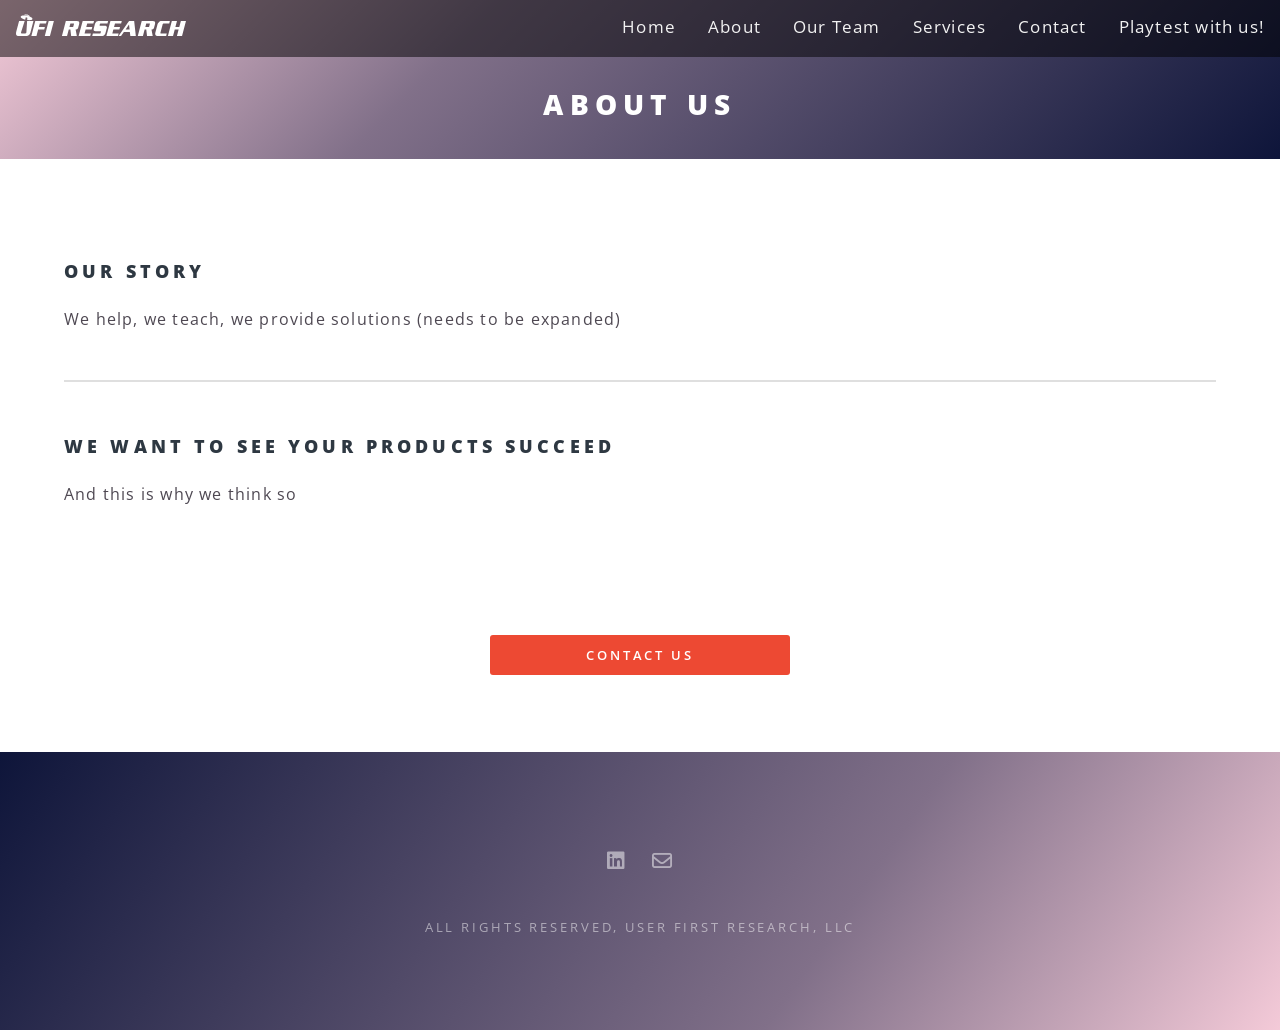
==== about.html @ 0f4d6cac "Add files via upload" ====
<!DOCTYPE HTML>
<html lang="en">
	<head>
		<title>About - UFI Research</title>
		<meta charset="utf-8" />
		<meta name="viewport" content="width=device-width, initial-scale=1" />
		<!--[if lte IE 8]><script src="assets/js/ie/html5shiv.js"></script><![endif]-->
		<link rel="stylesheet" href="assets/css/main.css" />
		<!--[if lte IE 8]><link rel="stylesheet" href="assets/css/ie8.css" /><![endif]-->
		<!--[if lte IE 9]><link rel="stylesheet" href="assets/css/ie9.css" /><![endif]-->
		
		<!-- Default favicon (for browsers that don't support media queries in link tags) -->
		<link rel="icon" href="favicon.ico" type="image/x-icon">
		<!-- Light mode favicon -->
		<link rel="icon" href="images/Logos/FAVICON_BLACK_192.png" type="image/x-icon" media="(prefers-color-scheme: light)">
		<!-- Dark mode favicon -->
		<link rel="icon" href="images/Logos/FAVICON_WHITE_192.png" type="image/x-icon" media="(prefers-color-scheme: dark)">
	</head>
	<body>

		<!-- Page Wrapper -->
			<div id="page-wrapper">

				<!-- Header -->
					
					<div class="topnav" id="myTopnav">
						<a href="https://www.ufi-research.com"><img src="images/Logos/UFI_RESEARCH_WHITE.svg" width="170px" height="auto"></a>
						<div class="navbarright">
						<a href="https://www.ufi-research.com">Home</a>
						<a href="about.html">About</a>
						<a href="ourteam.html">Our Team</a>
						<a href="services.html">Services</a>
						<a href="contact.html">Contact</a>
						<a href="playtest.html">Playtest with us!</a>
						</div>
						<a href="javascript:void(0);" class="icon" onclick="myFunction()">
							<i class="fa-solid fa-bars"></i>
						</a>
					</div>
					
					<div class="topnavalt" id="myTopnavAlt" style="display: none">
						<a href="https://www.ufi-research.com"><img src="images/Logos/UFI_RESEARCH_WHITE.svg" width="170px" height="auto"></a>
						<a href="https://www.ufi-research.com">Home</a>
						<a href="about.html">About</a>
						<a href="ourteam.html">Our Team</a>
						<a href="services.html">Services</a>
						<a href="contact.html">Contact</a>
						<a href="playtest.html">Playtest with us!</a>
						<a href="javascript:void(0);" class="icon" onclick="myFunction()">
							<i class="fa-solid fa-bars"></i>
						</a>
					</div>

				<!-- Main -->
					<article id="secondary">
						<header>
							<h2>About Us</h2>
						</header>
						<section class="wrapper style5">
							<div class="inner">
							<h3>Our Story</h3>
							<p>We help, we teach, we provide solutions (needs to be expanded)</p>
							<hr />
							<h3>We Want to See Your Products Succeed</h3>
							<p>And this is why we think so</p>
							<a href="contact.html" class="button special fit" style="margin-left: auto; margin-right: auto; max-width: 300px; margin-top: 10em">Contact Us</a>
							</div>
						</section>
					</article>

				<!-- Footer -->
					<footer id="footer">
						<ul class="icons">
							<li><a href="https://www.linkedin.com/company/userfirstresearch/" target="_blank" class="icon fa-brands fa-linkedin"><span class="label">Linkedin</span></a></li>
							<li><a href="contact.html" class="icon fa fa-envelope"><span class="label">Email</span></a></li>
						</ul>
						<ul class="copyright">
							<li>All Rights Reserved, User First Research, LLC</li>
						</ul>
					</footer>

			</div>

		<!-- Scripts -->
			<script src="assets/js/jquery.min.js"></script>
			<script src="assets/js/jquery.scrollex.min.js"></script>
			<script src="assets/js/jquery.scrolly.min.js"></script>
			<script src="assets/js/skel.min.js"></script>
			<script src="assets/js/util.js"></script>
			<!--[if lte IE 8]><script src="assets/js/ie/respond.min.js"></script><![endif]-->
			<script src="assets/js/main.js"></script>
			<script src="assets/js/navbar.js"></script>

	</body>
</html>
---- assets/css/main.css ----
/* @import url(font-awesome.min.css); */
@import url(brands.css);
@import url(regular.css);
@import url(solid.css);
@import url(fontawesome.css);
@import url("https://fonts.googleapis.com/css?family=Open+Sans:400,400italic,600,600italic,800,800italic");

/*
	Spectral by HTML5 UP
	html5up.net | @ajlkn
	Free for personal and commercial use under the CCA 3.0 license (html5up.net/license)
*/

/* Reset */

	html, body, div, span, applet, object, iframe, h1, h2, h3, h4, h5, h6, p, blockquote, pre, a, abbr, acronym, address, big, cite, code, del, dfn, em, img, ins, kbd, q, s, samp, small, strike, strong, sub, sup, tt, var, b, u, i, center, dl, dt, dd, ol, ul, li, fieldset, form, label, legend, table, caption, tbody, tfoot, thead, tr, th, td, article, aside, canvas, details, embed, figure, figcaption, footer, header, hgroup, menu, nav, output, ruby, section, summary, time, mark, audio, video {
		margin: 0;
		padding: 0;
		border: 0;
		font-size: 100%;
		font: inherit;
		vertical-align: baseline;
	}

	article, aside, details, figcaption, figure, footer, header, hgroup, menu, nav, section {
		display: block;
	}

	body {
		line-height: 1;
	}

	ol, ul {
		list-style: none;
	}

	blockquote, q {
		quotes: none;
	}

	blockquote:before, blockquote:after, q:before, q:after {
		content: '';
		content: none;
	}

	table {
		border-collapse: collapse;
		border-spacing: 0;
	}

	body {
		-webkit-text-size-adjust: none;
	}

/* Box Model */

	*, *:before, *:after {
		-moz-box-sizing: border-box;
		-webkit-box-sizing: border-box;
		box-sizing: border-box;
	}

/* Grid */

	.row {
		border-bottom: solid 1px transparent;
		-moz-box-sizing: border-box;
		-webkit-box-sizing: border-box;
		box-sizing: border-box;
	}

	.row > * {
		float: left;
		-moz-box-sizing: border-box;
		-webkit-box-sizing: border-box;
		box-sizing: border-box;
	}

	.row:after, .row:before {
		content: '';
		display: block;
		clear: both;
		height: 0;
	}

	.row.uniform > * > :first-child {
		margin-top: 0;
	}

	.row.uniform > * > :last-child {
		margin-bottom: 0;
	}

	.row.\30 \25 > * {
		padding: 0 0 0 0em;
	}

	.row.\30 \25 {
		margin: 0 0 -1px 0em;
	}

	.row.uniform.\30 \25 > * {
		padding: 0em 0 0 0em;
	}

	.row.uniform.\30 \25 {
		margin: 0em 0 -1px 0em;
	}

	.row > * {
		padding: 0 0 0 1.5em;
	}

	.row {
		margin: 0 0 -1px -1.5em;
	}

	.row.uniform > * {
		padding: 1.5em 0 0 1.5em;
	}

	.row.uniform {
		margin: -1.5em 0 -1px -1.5em;
	}

	.row.\32 00\25 > * {
		padding: 0 0 0 3em;
	}

	.row.\32 00\25 {
		margin: 0 0 -1px -3em;
	}

	.row.uniform.\32 00\25 > * {
		padding: 3em 0 0 3em;
	}

	.row.uniform.\32 00\25 {
		margin: -3em 0 -1px -3em;
	}

	.row.\31 50\25 > * {
		padding: 0 0 0 2.25em;
	}

	.row.\31 50\25 {
		margin: 0 0 -1px -2.25em;
	}

	.row.uniform.\31 50\25 > * {
		padding: 2.25em 0 0 2.25em;
	}

	.row.uniform.\31 50\25 {
		margin: -2.25em 0 -1px -2.25em;
	}

	.row.\35 0\25 > * {
		padding: 0 0 0 0.75em;
	}

	.row.\35 0\25 {
		margin: 0 0 -1px -0.75em;
	}

	.row.uniform.\35 0\25 > * {
		padding: 0.75em 0 0 0.75em;
	}

	.row.uniform.\35 0\25 {
		margin: -0.75em 0 -1px -0.75em;
	}

	.row.\32 5\25 > * {
		padding: 0 0 0 0.375em;
	}

	.row.\32 5\25 {
		margin: 0 0 -1px -0.375em;
	}

	.row.uniform.\32 5\25 > * {
		padding: 0.375em 0 0 0.375em;
	}

	.row.uniform.\32 5\25 {
		margin: -0.375em 0 -1px -0.375em;
	}

	.\31 2u, .\31 2u\24 {
		width: 100%;
		clear: none;
		margin-left: 0;
	}

	.\31 1u, .\31 1u\24 {
		width: 91.6666666667%;
		clear: none;
		margin-left: 0;
	}

	.\31 0u, .\31 0u\24 {
		width: 83.3333333333%;
		clear: none;
		margin-left: 0;
	}

	.\39 u, .\39 u\24 {
		width: 75%;
		clear: none;
		margin-left: 0;
	}

	.\38 u, .\38 u\24 {
		width: 66.6666666667%;
		clear: none;
		margin-left: 0;
	}

	.\37 u, .\37 u\24 {
		width: 58.3333333333%;
		clear: none;
		margin-left: 0;
	}

	.\36 u, .\36 u\24 {
		width: 50%;
		clear: none;
		margin-left: 0;
	}

	.\35 u, .\35 u\24 {
		width: 41.6666666667%;
		clear: none;
		margin-left: 0;
	}

	.\34 u, .\34 u\24 {
		width: 33.3333333333%;
		clear: none;
		margin-left: 0;
	}

	.\33 u, .\33 u\24 {
		width: 25%;
		clear: none;
		margin-left: 0;
	}

	.\32 u, .\32 u\24 {
		width: 16.6666666667%;
		clear: none;
		margin-left: 0;
	}

	.\31 u, .\31 u\24 {
		width: 8.3333333333%;
		clear: none;
		margin-left: 0;
	}

	.\31 2u\24 + *,
	.\31 1u\24 + *,
	.\31 0u\24 + *,
	.\39 u\24 + *,
	.\38 u\24 + *,
	.\37 u\24 + *,
	.\36 u\24 + *,
	.\35 u\24 + *,
	.\34 u\24 + *,
	.\33 u\24 + *,
	.\32 u\24 + *,
	.\31 u\24 + * {
		clear: left;
	}

	.\-11u {
		margin-left: 91.66667%;
	}

	.\-10u {
		margin-left: 83.33333%;
	}

	.\-9u {
		margin-left: 75%;
	}

	.\-8u {
		margin-left: 66.66667%;
	}

	.\-7u {
		margin-left: 58.33333%;
	}

	.\-6u {
		margin-left: 50%;
	}

	.\-5u {
		margin-left: 41.66667%;
	}

	.\-4u {
		margin-left: 33.33333%;
	}

	.\-3u {
		margin-left: 25%;
	}

	.\-2u {
		margin-left: 16.66667%;
	}

	.\-1u {
		margin-left: 8.33333%;
	}

	@media screen and (max-width: 1680px) {

		.row > * {
			padding: 0 0 0 1.5em;
		}

		.row {
			margin: 0 0 -1px -1.5em;
		}

		.row.uniform > * {
			padding: 1.5em 0 0 1.5em;
		}

		.row.uniform {
			margin: -1.5em 0 -1px -1.5em;
		}

		.row.\32 00\25 > * {
			padding: 0 0 0 3em;
		}

		.row.\32 00\25 {
			margin: 0 0 -1px -3em;
		}

		.row.uniform.\32 00\25 > * {
			padding: 3em 0 0 3em;
		}

		.row.uniform.\32 00\25 {
			margin: -3em 0 -1px -3em;
		}

		.row.\31 50\25 > * {
			padding: 0 0 0 2.25em;
		}

		.row.\31 50\25 {
			margin: 0 0 -1px -2.25em;
		}

		.row.uniform.\31 50\25 > * {
			padding: 2.25em 0 0 2.25em;
		}

		.row.uniform.\31 50\25 {
			margin: -2.25em 0 -1px -2.25em;
		}

		.row.\35 0\25 > * {
			padding: 0 0 0 0.75em;
		}

		.row.\35 0\25 {
			margin: 0 0 -1px -0.75em;
		}

		.row.uniform.\35 0\25 > * {
			padding: 0.75em 0 0 0.75em;
		}

		.row.uniform.\35 0\25 {
			margin: -0.75em 0 -1px -0.75em;
		}

		.row.\32 5\25 > * {
			padding: 0 0 0 0.375em;
		}

		.row.\32 5\25 {
			margin: 0 0 -1px -0.375em;
		}

		.row.uniform.\32 5\25 > * {
			padding: 0.375em 0 0 0.375em;
		}

		.row.uniform.\32 5\25 {
			margin: -0.375em 0 -1px -0.375em;
		}

		.\31 2u\28xlarge\29, .\31 2u\24\28xlarge\29 {
			width: 100%;
			clear: none;
			margin-left: 0;
		}

		.\31 1u\28xlarge\29, .\31 1u\24\28xlarge\29 {
			width: 91.6666666667%;
			clear: none;
			margin-left: 0;
		}

		.\31 0u\28xlarge\29, .\31 0u\24\28xlarge\29 {
			width: 83.3333333333%;
			clear: none;
			margin-left: 0;
		}

		.\39 u\28xlarge\29, .\39 u\24\28xlarge\29 {
			width: 75%;
			clear: none;
			margin-left: 0;
		}

		.\38 u\28xlarge\29, .\38 u\24\28xlarge\29 {
			width: 66.6666666667%;
			clear: none;
			margin-left: 0;
		}

		.\37 u\28xlarge\29, .\37 u\24\28xlarge\29 {
			width: 58.3333333333%;
			clear: none;
			margin-left: 0;
		}

		.\36 u\28xlarge\29, .\36 u\24\28xlarge\29 {
			width: 50%;
			clear: none;
			margin-left: 0;
		}

		.\35 u\28xlarge\29, .\35 u\24\28xlarge\29 {
			width: 41.6666666667%;
			clear: none;
			margin-left: 0;
		}

		.\34 u\28xlarge\29, .\34 u\24\28xlarge\29 {
			width: 33.3333333333%;
			clear: none;
			margin-left: 0;
		}

		.\33 u\28xlarge\29, .\33 u\24\28xlarge\29 {
			width: 25%;
			clear: none;
			margin-left: 0;
		}

		.\32 u\28xlarge\29, .\32 u\24\28xlarge\29 {
			width: 16.6666666667%;
			clear: none;
			margin-left: 0;
		}

		.\31 u\28xlarge\29, .\31 u\24\28xlarge\29 {
			width: 8.3333333333%;
			clear: none;
			margin-left: 0;
		}

		.\31 2u\24\28xlarge\29 + *,
		.\31 1u\24\28xlarge\29 + *,
		.\31 0u\24\28xlarge\29 + *,
		.\39 u\24\28xlarge\29 + *,
		.\38 u\24\28xlarge\29 + *,
		.\37 u\24\28xlarge\29 + *,
		.\36 u\24\28xlarge\29 + *,
		.\35 u\24\28xlarge\29 + *,
		.\34 u\24\28xlarge\29 + *,
		.\33 u\24\28xlarge\29 + *,
		.\32 u\24\28xlarge\29 + *,
		.\31 u\24\28xlarge\29 + * {
			clear: left;
		}

		.\-11u\28xlarge\29 {
			margin-left: 91.66667%;
		}

		.\-10u\28xlarge\29 {
			margin-left: 83.33333%;
		}

		.\-9u\28xlarge\29 {
			margin-left: 75%;
		}

		.\-8u\28xlarge\29 {
			margin-left: 66.66667%;
		}

		.\-7u\28xlarge\29 {
			margin-left: 58.33333%;
		}

		.\-6u\28xlarge\29 {
			margin-left: 50%;
		}

		.\-5u\28xlarge\29 {
			margin-left: 41.66667%;
		}

		.\-4u\28xlarge\29 {
			margin-left: 33.33333%;
		}

		.\-3u\28xlarge\29 {
			margin-left: 25%;
		}

		.\-2u\28xlarge\29 {
			margin-left: 16.66667%;
		}

		.\-1u\28xlarge\29 {
			margin-left: 8.33333%;
		}

	}

	@media screen and (max-width: 1280px) {

		.row > * {
			padding: 0 0 0 1.5em;
		}

		.row {
			margin: 0 0 -1px -1.5em;
		}

		.row.uniform > * {
			padding: 1.5em 0 0 1.5em;
		}

		.row.uniform {
			margin: -1.5em 0 -1px -1.5em;
		}

		.row.\32 00\25 > * {
			padding: 0 0 0 3em;
		}

		.row.\32 00\25 {
			margin: 0 0 -1px -3em;
		}

		.row.uniform.\32 00\25 > * {
			padding: 3em 0 0 3em;
		}

		.row.uniform.\32 00\25 {
			margin: -3em 0 -1px -3em;
		}

		.row.\31 50\25 > * {
			padding: 0 0 0 2.25em;
		}

		.row.\31 50\25 {
			margin: 0 0 -1px -2.25em;
		}

		.row.uniform.\31 50\25 > * {
			padding: 2.25em 0 0 2.25em;
		}

		.row.uniform.\31 50\25 {
			margin: -2.25em 0 -1px -2.25em;
		}

		.row.\35 0\25 > * {
			padding: 0 0 0 0.75em;
		}

		.row.\35 0\25 {
			margin: 0 0 -1px -0.75em;
		}

		.row.uniform.\35 0\25 > * {
			padding: 0.75em 0 0 0.75em;
		}

		.row.uniform.\35 0\25 {
			margin: -0.75em 0 -1px -0.75em;
		}

		.row.\32 5\25 > * {
			padding: 0 0 0 0.375em;
		}

		.row.\32 5\25 {
			margin: 0 0 -1px -0.375em;
		}

		.row.uniform.\32 5\25 > * {
			padding: 0.375em 0 0 0.375em;
		}

		.row.uniform.\32 5\25 {
			margin: -0.375em 0 -1px -0.375em;
		}

		.\31 2u\28large\29, .\31 2u\24\28large\29 {
			width: 100%;
			clear: none;
			margin-left: 0;
		}

		.\31 1u\28large\29, .\31 1u\24\28large\29 {
			width: 91.6666666667%;
			clear: none;
			margin-left: 0;
		}

		.\31 0u\28large\29, .\31 0u\24\28large\29 {
			width: 83.3333333333%;
			clear: none;
			margin-left: 0;
		}

		.\39 u\28large\29, .\39 u\24\28large\29 {
			width: 75%;
			clear: none;
			margin-left: 0;
		}

		.\38 u\28large\29, .\38 u\24\28large\29 {
			width: 66.6666666667%;
			clear: none;
			margin-left: 0;
		}

		.\37 u\28large\29, .\37 u\24\28large\29 {
			width: 58.3333333333%;
			clear: none;
			margin-left: 0;
		}

		.\36 u\28large\29, .\36 u\24\28large\29 {
			width: 50%;
			clear: none;
			margin-left: 0;
		}

		.\35 u\28large\29, .\35 u\24\28large\29 {
			width: 41.6666666667%;
			clear: none;
			margin-left: 0;
		}

		.\34 u\28large\29, .\34 u\24\28large\29 {
			width: 33.3333333333%;
			clear: none;
			margin-left: 0;
		}

		.\33 u\28large\29, .\33 u\24\28large\29 {
			width: 25%;
			clear: none;
			margin-left: 0;
		}

		.\32 u\28large\29, .\32 u\24\28large\29 {
			width: 16.6666666667%;
			clear: none;
			margin-left: 0;
		}

		.\31 u\28large\29, .\31 u\24\28large\29 {
			width: 8.3333333333%;
			clear: none;
			margin-left: 0;
		}

		.\31 2u\24\28large\29 + *,
		.\31 1u\24\28large\29 + *,
		.\31 0u\24\28large\29 + *,
		.\39 u\24\28large\29 + *,
		.\38 u\24\28large\29 + *,
		.\37 u\24\28large\29 + *,
		.\36 u\24\28large\29 + *,
		.\35 u\24\28large\29 + *,
		.\34 u\24\28large\29 + *,
		.\33 u\24\28large\29 + *,
		.\32 u\24\28large\29 + *,
		.\31 u\24\28large\29 + * {
			clear: left;
		}

		.\-11u\28large\29 {
			margin-left: 91.66667%;
		}

		.\-10u\28large\29 {
			margin-left: 83.33333%;
		}

		.\-9u\28large\29 {
			margin-left: 75%;
		}

		.\-8u\28large\29 {
			margin-left: 66.66667%;
		}

		.\-7u\28large\29 {
			margin-left: 58.33333%;
		}

		.\-6u\28large\29 {
			margin-left: 50%;
		}

		.\-5u\28large\29 {
			margin-left: 41.66667%;
		}

		.\-4u\28large\29 {
			margin-left: 33.33333%;
		}

		.\-3u\28large\29 {
			margin-left: 25%;
		}

		.\-2u\28large\29 {
			margin-left: 16.66667%;
		}

		.\-1u\28large\29 {
			margin-left: 8.33333%;
		}

	}

	@media screen and (max-width: 980px) {

		.row > * {
			padding: 0 0 0 1.5em;
		}

		.row {
			margin: 0 0 -1px -1.5em;
		}

		.row.uniform > * {
			padding: 1.5em 0 0 1.5em;
		}

		.row.uniform {
			margin: -1.5em 0 -1px -1.5em;
		}

		.row.\32 00\25 > * {
			padding: 0 0 0 3em;
		}

		.row.\32 00\25 {
			margin: 0 0 -1px -3em;
		}

		.row.uniform.\32 00\25 > * {
			padding: 3em 0 0 3em;
		}

		.row.uniform.\32 00\25 {
			margin: -3em 0 -1px -3em;
		}

		.row.\31 50\25 > * {
			padding: 0 0 0 2.25em;
		}

		.row.\31 50\25 {
			margin: 0 0 -1px -2.25em;
		}

		.row.uniform.\31 50\25 > * {
			padding: 2.25em 0 0 2.25em;
		}

		.row.uniform.\31 50\25 {
			margin: -2.25em 0 -1px -2.25em;
		}

		.row.\35 0\25 > * {
			padding: 0 0 0 0.75em;
		}

		.row.\35 0\25 {
			margin: 0 0 -1px -0.75em;
		}

		.row.uniform.\35 0\25 > * {
			padding: 0.75em 0 0 0.75em;
		}

		.row.uniform.\35 0\25 {
			margin: -0.75em 0 -1px -0.75em;
		}

		.row.\32 5\25 > * {
			padding: 0 0 0 0.375em;
		}

		.row.\32 5\25 {
			margin: 0 0 -1px -0.375em;
		}

		.row.uniform.\32 5\25 > * {
			padding: 0.375em 0 0 0.375em;
		}

		.row.uniform.\32 5\25 {
			margin: -0.375em 0 -1px -0.375em;
		}

		.\31 2u\28medium\29, .\31 2u\24\28medium\29 {
			width: 100%;
			clear: none;
			margin-left: 0;
		}

		.\31 1u\28medium\29, .\31 1u\24\28medium\29 {
			width: 91.6666666667%;
			clear: none;
			margin-left: 0;
		}

		.\31 0u\28medium\29, .\31 0u\24\28medium\29 {
			width: 83.3333333333%;
			clear: none;
			margin-left: 0;
		}

		.\39 u\28medium\29, .\39 u\24\28medium\29 {
			width: 75%;
			clear: none;
			margin-left: 0;
		}

		.\38 u\28medium\29, .\38 u\24\28medium\29 {
			width: 66.6666666667%;
			clear: none;
			margin-left: 0;
		}

		.\37 u\28medium\29, .\37 u\24\28medium\29 {
			width: 58.3333333333%;
			clear: none;
			margin-left: 0;
		}

		.\36 u\28medium\29, .\36 u\24\28medium\29 {
			width: 50%;
			clear: none;
			margin-left: 0;
		}

		.\35 u\28medium\29, .\35 u\24\28medium\29 {
			width: 41.6666666667%;
			clear: none;
			margin-left: 0;
		}

		.\34 u\28medium\29, .\34 u\24\28medium\29 {
			width: 33.3333333333%;
			clear: none;
			margin-left: 0;
		}

		.\33 u\28medium\29, .\33 u\24\28medium\29 {
			width: 25%;
			clear: none;
			margin-left: 0;
		}

		.\32 u\28medium\29, .\32 u\24\28medium\29 {
			width: 16.6666666667%;
			clear: none;
			margin-left: 0;
		}

		.\31 u\28medium\29, .\31 u\24\28medium\29 {
			width: 8.3333333333%;
			clear: none;
			margin-left: 0;
		}

		.\31 2u\24\28medium\29 + *,
		.\31 1u\24\28medium\29 + *,
		.\31 0u\24\28medium\29 + *,
		.\39 u\24\28medium\29 + *,
		.\38 u\24\28medium\29 + *,
		.\37 u\24\28medium\29 + *,
		.\36 u\24\28medium\29 + *,
		.\35 u\24\28medium\29 + *,
		.\34 u\24\28medium\29 + *,
		.\33 u\24\28medium\29 + *,
		.\32 u\24\28medium\29 + *,
		.\31 u\24\28medium\29 + * {
			clear: left;
		}

		.\-11u\28medium\29 {
			margin-left: 91.66667%;
		}

		.\-10u\28medium\29 {
			margin-left: 83.33333%;
		}

		.\-9u\28medium\29 {
			margin-left: 75%;
		}

		.\-8u\28medium\29 {
			margin-left: 66.66667%;
		}

		.\-7u\28medium\29 {
			margin-left: 58.33333%;
		}

		.\-6u\28medium\29 {
			margin-left: 50%;
		}

		.\-5u\28medium\29 {
			margin-left: 41.66667%;
		}

		.\-4u\28medium\29 {
			margin-left: 33.33333%;
		}

		.\-3u\28medium\29 {
			margin-left: 25%;
		}

		.\-2u\28medium\29 {
			margin-left: 16.66667%;
		}

		.\-1u\28medium\29 {
			margin-left: 8.33333%;
		}

	}

	@media screen and (max-width: 736px) {

		.row > * {
			padding: 0 0 0 1.5em;
		}

		.row {
			margin: 0 0 -1px -1.5em;
		}

		.row.uniform > * {
			padding: 1.5em 0 0 1.5em;
		}

		.row.uniform {
			margin: -1.5em 0 -1px -1.5em;
		}

		.row.\32 00\25 > * {
			padding: 0 0 0 3em;
		}

		.row.\32 00\25 {
			margin: 0 0 -1px -3em;
		}

		.row.uniform.\32 00\25 > * {
			padding: 3em 0 0 3em;
		}

		.row.uniform.\32 00\25 {
			margin: -3em 0 -1px -3em;
		}

		.row.\31 50\25 > * {
			padding: 0 0 0 2.25em;
		}

		.row.\31 50\25 {
			margin: 0 0 -1px -2.25em;
		}

		.row.uniform.\31 50\25 > * {
			padding: 2.25em 0 0 2.25em;
		}

		.row.uniform.\31 50\25 {
			margin: -2.25em 0 -1px -2.25em;
		}

		.row.\35 0\25 > * {
			padding: 0 0 0 0.75em;
		}

		.row.\35 0\25 {
			margin: 0 0 -1px -0.75em;
		}

		.row.uniform.\35 0\25 > * {
			padding: 0.75em 0 0 0.75em;
		}

		.row.uniform.\35 0\25 {
			margin: -0.75em 0 -1px -0.75em;
		}

		.row.\32 5\25 > * {
			padding: 0 0 0 0.375em;
		}

		.row.\32 5\25 {
			margin: 0 0 -1px -0.375em;
		}

		.row.uniform.\32 5\25 > * {
			padding: 0.375em 0 0 0.375em;
		}

		.row.uniform.\32 5\25 {
			margin: -0.375em 0 -1px -0.375em;
		}

		.\31 2u\28small\29, .\31 2u\24\28small\29 {
			width: 100%;
			clear: none;
			margin-left: 0;
		}

		.\31 1u\28small\29, .\31 1u\24\28small\29 {
			width: 91.6666666667%;
			clear: none;
			margin-left: 0;
		}

		.\31 0u\28small\29, .\31 0u\24\28small\29 {
			width: 83.3333333333%;
			clear: none;
			margin-left: 0;
		}

		.\39 u\28small\29, .\39 u\24\28small\29 {
			width: 75%;
			clear: none;
			margin-left: 0;
		}

		.\38 u\28small\29, .\38 u\24\28small\29 {
			width: 66.6666666667%;
			clear: none;
			margin-left: 0;
		}

		.\37 u\28small\29, .\37 u\24\28small\29 {
			width: 58.3333333333%;
			clear: none;
			margin-left: 0;
		}

		.\36 u\28small\29, .\36 u\24\28small\29 {
			width: 50%;
			clear: none;
			margin-left: 0;
		}

		.\35 u\28small\29, .\35 u\24\28small\29 {
			width: 41.6666666667%;
			clear: none;
			margin-left: 0;
		}

		.\34 u\28small\29, .\34 u\24\28small\29 {
			width: 33.3333333333%;
			clear: none;
			margin-left: 0;
		}

		.\33 u\28small\29, .\33 u\24\28small\29 {
			width: 25%;
			clear: none;
			margin-left: 0;
		}

		.\32 u\28small\29, .\32 u\24\28small\29 {
			width: 16.6666666667%;
			clear: none;
			margin-left: 0;
		}

		.\31 u\28small\29, .\31 u\24\28small\29 {
			width: 8.3333333333%;
			clear: none;
			margin-left: 0;
		}

		.\31 2u\24\28small\29 + *,
		.\31 1u\24\28small\29 + *,
		.\31 0u\24\28small\29 + *,
		.\39 u\24\28small\29 + *,
		.\38 u\24\28small\29 + *,
		.\37 u\24\28small\29 + *,
		.\36 u\24\28small\29 + *,
		.\35 u\24\28small\29 + *,
		.\34 u\24\28small\29 + *,
		.\33 u\24\28small\29 + *,
		.\32 u\24\28small\29 + *,
		.\31 u\24\28small\29 + * {
			clear: left;
		}

		.\-11u\28small\29 {
			margin-left: 91.66667%;
		}

		.\-10u\28small\29 {
			margin-left: 83.33333%;
		}

		.\-9u\28small\29 {
			margin-left: 75%;
		}

		.\-8u\28small\29 {
			margin-left: 66.66667%;
		}

		.\-7u\28small\29 {
			margin-left: 58.33333%;
		}

		.\-6u\28small\29 {
			margin-left: 50%;
		}

		.\-5u\28small\29 {
			margin-left: 41.66667%;
		}

		.\-4u\28small\29 {
			margin-left: 33.33333%;
		}

		.\-3u\28small\29 {
			margin-left: 25%;
		}

		.\-2u\28small\29 {
			margin-left: 16.66667%;
		}

		.\-1u\28small\29 {
			margin-left: 8.33333%;
		}

	}

	@media screen and (max-width: 480px) {

		.row > * {
			padding: 0 0 0 1.5em;
		}

		.row {
			margin: 0 0 -1px -1.5em;
		}

		.row.uniform > * {
			padding: 1.5em 0 0 1.5em;
		}

		.row.uniform {
			margin: -1.5em 0 -1px -1.5em;
		}

		.row.\32 00\25 > * {
			padding: 0 0 0 3em;
		}

		.row.\32 00\25 {
			margin: 0 0 -1px -3em;
		}

		.row.uniform.\32 00\25 > * {
			padding: 3em 0 0 3em;
		}

		.row.uniform.\32 00\25 {
			margin: -3em 0 -1px -3em;
		}

		.row.\31 50\25 > * {
			padding: 0 0 0 2.25em;
		}

		.row.\31 50\25 {
			margin: 0 0 -1px -2.25em;
		}

		.row.uniform.\31 50\25 > * {
			padding: 2.25em 0 0 2.25em;
		}

		.row.uniform.\31 50\25 {
			margin: -2.25em 0 -1px -2.25em;
		}

		.row.\35 0\25 > * {
			padding: 0 0 0 0.75em;
		}

		.row.\35 0\25 {
			margin: 0 0 -1px -0.75em;
		}

		.row.uniform.\35 0\25 > * {
			padding: 0.75em 0 0 0.75em;
		}

		.row.uniform.\35 0\25 {
			margin: -0.75em 0 -1px -0.75em;
		}

		.row.\32 5\25 > * {
			padding: 0 0 0 0.375em;
		}

		.row.\32 5\25 {
			margin: 0 0 -1px -0.375em;
		}

		.row.uniform.\32 5\25 > * {
			padding: 0.375em 0 0 0.375em;
		}

		.row.uniform.\32 5\25 {
			margin: -0.375em 0 -1px -0.375em;
		}

		.\31 2u\28xsmall\29, .\31 2u\24\28xsmall\29 {
			width: 100%;
			clear: none;
			margin-left: 0;
		}

		.\31 1u\28xsmall\29, .\31 1u\24\28xsmall\29 {
			width: 91.6666666667%;
			clear: none;
			margin-left: 0;
		}

		.\31 0u\28xsmall\29, .\31 0u\24\28xsmall\29 {
			width: 83.3333333333%;
			clear: none;
			margin-left: 0;
		}

		.\39 u\28xsmall\29, .\39 u\24\28xsmall\29 {
			width: 75%;
			clear: none;
			margin-left: 0;
		}

		.\38 u\28xsmall\29, .\38 u\24\28xsmall\29 {
			width: 66.6666666667%;
			clear: none;
			margin-left: 0;
		}

		.\37 u\28xsmall\29, .\37 u\24\28xsmall\29 {
			width: 58.3333333333%;
			clear: none;
			margin-left: 0;
		}

		.\36 u\28xsmall\29, .\36 u\24\28xsmall\29 {
			width: 50%;
			clear: none;
			margin-left: 0;
		}

		.\35 u\28xsmall\29, .\35 u\24\28xsmall\29 {
			width: 41.6666666667%;
			clear: none;
			margin-left: 0;
		}

		.\34 u\28xsmall\29, .\34 u\24\28xsmall\29 {
			width: 33.3333333333%;
			clear: none;
			margin-left: 0;
		}

		.\33 u\28xsmall\29, .\33 u\24\28xsmall\29 {
			width: 25%;
			clear: none;
			margin-left: 0;
		}

		.\32 u\28xsmall\29, .\32 u\24\28xsmall\29 {
			width: 16.6666666667%;
			clear: none;
			margin-left: 0;
		}

		.\31 u\28xsmall\29, .\31 u\24\28xsmall\29 {
			width: 8.3333333333%;
			clear: none;
			margin-left: 0;
		}

		.\31 2u\24\28xsmall\29 + *,
		.\31 1u\24\28xsmall\29 + *,
		.\31 0u\24\28xsmall\29 + *,
		.\39 u\24\28xsmall\29 + *,
		.\38 u\24\28xsmall\29 + *,
		.\37 u\24\28xsmall\29 + *,
		.\36 u\24\28xsmall\29 + *,
		.\35 u\24\28xsmall\29 + *,
		.\34 u\24\28xsmall\29 + *,
		.\33 u\24\28xsmall\29 + *,
		.\32 u\24\28xsmall\29 + *,
		.\31 u\24\28xsmall\29 + * {
			clear: left;
		}

		.\-11u\28xsmall\29 {
			margin-left: 91.66667%;
		}

		.\-10u\28xsmall\29 {
			margin-left: 83.33333%;
		}

		.\-9u\28xsmall\29 {
			margin-left: 75%;
		}

		.\-8u\28xsmall\29 {
			margin-left: 66.66667%;
		}

		.\-7u\28xsmall\29 {
			margin-left: 58.33333%;
		}

		.\-6u\28xsmall\29 {
			margin-left: 50%;
		}

		.\-5u\28xsmall\29 {
			margin-left: 41.66667%;
		}

		.\-4u\28xsmall\29 {
			margin-left: 33.33333%;
		}

		.\-3u\28xsmall\29 {
			margin-left: 25%;
		}

		.\-2u\28xsmall\29 {
			margin-left: 16.66667%;
		}

		.\-1u\28xsmall\29 {
			margin-left: 8.33333%;
		}

	}

/* Basic */

	@-ms-viewport {
		width: device-width;
	}

	body {
		background: #2e3842;
	}

		body.is-loading *, body.is-loading *:before, body.is-loading *:after {
			-moz-animation: none !important;
			-webkit-animation: none !important;
			-ms-animation: none !important;
			animation: none !important;
			-moz-transition: none !important;
			-webkit-transition: none !important;
			-ms-transition: none !important;
			transition: none !important;
		}

	body, input, select, textarea {
		color: #fff;
		font-family: "Open Sans", Helvetica, sans-serif;
		font-size: 15pt;
		font-weight: 400;
		letter-spacing: 0.075em;
		line-height: 1.65em;
	}

		@media screen and (max-width: 1680px) {

			body, input, select, textarea {
				font-size: 13pt;
			}

		}

		@media screen and (max-width: 1280px) {

			body, input, select, textarea {
				font-size: 12pt;
			}

		}

		@media screen and (max-width: 736px) {

			body, input, select, textarea {
				font-size: 11pt;
				letter-spacing: 0.0375em;
			}

		}

	a {
		-moz-transition: color 0.2s ease, border-bottom-color 0.2s ease;
		-webkit-transition: color 0.2s ease, border-bottom-color 0.2s ease;
		-ms-transition: color 0.2s ease, border-bottom-color 0.2s ease;
		transition: color 0.2s ease, border-bottom-color 0.2s ease;
		border-bottom: dotted 1px;
		color: inherit;
		text-decoration: none;
	}

		a:hover {
			border-bottom-color: transparent;
		}

	strong, b {
		color: #fff;
		font-weight: 600;
	}

	em, i {
		font-style: italic;
	}

	p {
		margin: 0 0 2em 0;
	}

	h1, h2, h3, h4, h5, h6 {
		color: #fff;
		font-weight: 800;
		letter-spacing: 0.225em;
		line-height: 1em;
		margin: 0 0 1em 0;
		text-transform: uppercase;
	}

		h1 a, h2 a, h3 a, h4 a, h5 a, h6 a {
			color: inherit;
			text-decoration: none;
		}

	h2 {
		font-size: 1.35em;
		line-height: 1.75em;
	}

		@media screen and (max-width: 736px) {

			h2 {
				font-size: 1.1em;
				line-height: 1.65em;
			}

		}

	h3 {
		font-size: 1.15em;
		line-height: 1.75em;
	}

		@media screen and (max-width: 736px) {

			h3 {
				font-size: 1em;
				line-height: 1.65em;
			}

		}

	h4 {
		font-size: 1em;
		line-height: 1.5em;
	}

	h5 {
		font-size: 0.8em;
		line-height: 1.5em;
	}

	h6 {
		font-size: 0.7em;
		line-height: 1.5em;
	}

	sub {
		font-size: 0.8em;
		position: relative;
		top: 0.5em;
	}

	sup {
		font-size: 0.8em;
		position: relative;
		top: -0.5em;
	}

	hr {
		border: 0;
		border-bottom: solid 2px #fff;
		margin: 3em 0;
	}

		hr.major {
			margin: 4.5em 0;
		}

	blockquote {
		border-left: solid 4px #fff;
		font-style: italic;
		margin: 0 0 2em 0;
		padding: 0.5em 0 0.5em 2em;
	}

	code {
		background: rgba(144, 144, 144, 0.25);
		border-radius: 3px;
		font-family: "Courier New", monospace;
		font-size: 0.9em;
		letter-spacing: 0;
		margin: 0 0.25em;
		padding: 0.25em 0.65em;
	}

	pre {
		-webkit-overflow-scrolling: touch;
		font-family: "Courier New", monospace;
		font-size: 0.9em;
		margin: 0 0 2em 0;
	}

		pre code {
			display: block;
			line-height: 1.75em;
			padding: 1em 1.5em;
			overflow-x: auto;
		}

	.align-left {
		text-align: left;
	}

	.align-center {
		text-align: center;
	}

	.align-right {
		text-align: right;
	}

/* Section/Article */

	section.special, article.special {
		text-align: center;
	}

	header p {
		color: rgba(255, 255, 255, 0.5);
		position: relative;
		top: -0.25em;
	}

	header h3 + p {
		font-size: 1.1em;
	}

	header h4 + p,
	header h5 + p,
	header h6 + p {
		font-size: 0.9em;
	}

	header.major {
		margin: 0 0 3.5em 0;
	}

		header.major h2, header.major h3, header.major h4, header.major h5, header.major h6 {
			border-bottom: solid 2px #fff;
			display: inline-block;
			padding-bottom: 1em;
			position: relative;
		}

			header.major h2:after, header.major h3:after, header.major h4:after, header.major h5:after, header.major h6:after {
				content: '';
				display: block;
				height: 1px;
			}

		header.major p {
			color: #fff;
			top: 0;
		}

		@media screen and (max-width: 736px) {

			header.major {
				margin: 0 0 2em 0;
			}

		}

	@media screen and (max-width: 980px) {

		header br {
			display: none;
		}

	}

/* Form */

	form {
		margin: 0 0 2em 0;
	}

	label {
		color: #fff;
		display: block;
		font-size: 0.9em;
		font-weight: 600;
		margin: 0 0 1em 0;
	}

	input[type="text"],
	input[type="password"],
	input[type="email"],
	select,
	textarea {
		-moz-appearance: none;
		-webkit-appearance: none;
		-ms-appearance: none;
		appearance: none;
		background: rgba(144, 144, 144, 0.25);
		border-radius: 3px;
		border: none;
		color: inherit;
		display: block;
		outline: 0;
		padding: 0 1em;
		text-decoration: none;
		width: 100%;
	}

		input[type="text"]:invalid,
		input[type="password"]:invalid,
		input[type="email"]:invalid,
		select:invalid,
		textarea:invalid {
			box-shadow: none;
		}

		input[type="text"]:focus,
		input[type="password"]:focus,
		input[type="email"]:focus,
		select:focus,
		textarea:focus {
			box-shadow: 0 0 0 2px #21b2a6;
		}

	.select-wrapper {
		text-decoration: none;
		display: block;
		position: relative;
	}

		.select-wrapper:before {
			-moz-osx-font-smoothing: grayscale;
			-webkit-font-smoothing: antialiased;
			font-family: FontAwesome;
			font-style: normal;
			font-weight: normal;
			text-transform: none !important;
		}

		.select-wrapper:before {
			-moz-pointer-events: none;
			-webkit-pointer-events: none;
			-ms-pointer-events: none;
			pointer-events: none;
			color: #fff;
			content: '\f078';
			display: block;
			height: 2.75em;
			line-height: 2.75em;
			position: absolute;
			right: 0;
			text-align: center;
			top: 0;
			width: 2.75em;
		}

		.select-wrapper select::-ms-expand {
			display: none;
		}

	input[type="text"],
	input[type="password"],
	input[type="email"],
	select {
		height: 2.75em;
	}

	textarea {
		padding: 0.75em 1em;
	}

	input[type="checkbox"],
	input[type="radio"] {
		-moz-appearance: none;
		-webkit-appearance: none;
		-ms-appearance: none;
		appearance: none;
		display: block;
		float: left;
		margin-right: -2em;
		opacity: 0;
		width: 1em;
		z-index: -1;
	}

		input[type="checkbox"] + label,
		input[type="radio"] + label {
			text-decoration: none;
			color: #fff;
			cursor: pointer;
			display: inline-block;
			font-size: 1em;
			font-weight: 400;
			padding-left: 2.4em;
			padding-right: 0.75em;
			position: relative;
		}

			input[type="checkbox"] + label:before,
			input[type="radio"] + label:before {
				-moz-osx-font-smoothing: grayscale;
				-webkit-font-smoothing: antialiased;
				font-family: FontAwesome;
				font-style: normal;
				font-weight: normal;
				text-transform: none !important;
			}

			input[type="checkbox"] + label:before,
			input[type="radio"] + label:before {
				background: rgba(144, 144, 144, 0.25);
				border-radius: 3px;
				content: '';
				display: inline-block;
				height: 1.65em;
				left: 0;
				line-height: 1.58125em;
				position: absolute;
				text-align: center;
				top: 0;
				width: 1.65em;
			}

		input[type="checkbox"]:checked + label:before,
		input[type="radio"]:checked + label:before {
			background: #2e3842;
			color: #fff;
			content: '\f00c';
		}

		input[type="checkbox"]:focus + label:before,
		input[type="radio"]:focus + label:before {
			box-shadow: 0 0 0 2px #21b2a6;
		}

	input[type="checkbox"] + label:before {
		border-radius: 3px;
	}

	input[type="radio"] + label:before {
		border-radius: 100%;
	}

	::-webkit-input-placeholder {
		color: rgba(255, 255, 255, 0.5) !important;
		opacity: 1.0;
	}

	:-moz-placeholder {
		color: rgba(255, 255, 255, 0.5) !important;
		opacity: 1.0;
	}

	::-moz-placeholder {
		color: rgba(255, 255, 255, 0.5) !important;
		opacity: 1.0;
	}

	:-ms-input-placeholder {
		color: rgba(255, 255, 255, 0.5) !important;
		opacity: 1.0;
	}

	.formerize-placeholder {
		color: rgba(255, 255, 255, 0.5) !important;
		opacity: 1.0;
	}

/* Box */

	.box {
		border-radius: 3px;
		border: solid 2px #fff;
		margin-bottom: 2em;
		padding: 1.5em;
	}

		.box > :last-child,
		.box > :last-child > :last-child,
		.box > :last-child > :last-child > :last-child {
			margin-bottom: 0;
		}

		.box.alt {
			border: 0;
			border-radius: 0;
			padding: 0;
		}

/* Icon */

	.icon {
		text-decoration: none;
		border-bottom: none;
		position: relative;
	}

		.icon:before {
			-moz-osx-font-smoothing: grayscale;
			-webkit-font-smoothing: antialiased;
			font-family: "Font Awesome 6 Free", "Font Awesome 6 Brands";
			font-style: normal;
			font-weight: normal;
			text-transform: none !important;
		}

		.icon > .label {
			display: none;
		}

		.icon.major {
			-moz-transform: rotate(-45deg);
			-webkit-transform: rotate(-45deg);
			-ms-transform: rotate(-45deg);
			transform: rotate(-45deg);
			border-radius: 3px;
			border: solid 2px #fff;
			display: inline-block;
			font-size: 1.35em;
			height: calc(3em + 2px);
			line-height: 3em;
			text-align: center;
			width: calc(3em + 2px);
		}

			.icon.major:before {
				-moz-transform: rotate(45deg);
				-webkit-transform: rotate(45deg);
				-ms-transform: rotate(45deg);
				transform: rotate(45deg);
				display: inline-block;
				font-size: 1.5em;
			}

			@media screen and (max-width: 736px) {

				.icon.major {
					font-size: 1em;
				}

			}

		.icon.style1 {
			color: #00ffcc;
		}

		.icon.style2 {
			color: #00f0ff;
		}

		.icon.style3 {
			color: #76ddff;
		}

/* Image */

	.image {
		border-radius: 3px;
		border: 0;
		display: inline-block;
		position: relative;
	}

		.image img {
			border-radius: 3px;
			display: block;
		}

		.image.left {
			float: left;
			margin: 0 2em 2em 0;
			top: 0.25em;
		}

		.image.right {
			float: right;
			margin: 0 0 2em 2em;
			top: 0.25em;
		}

		.image.left, .image.right {
			max-width: 40%;
		}

			.image.left img, .image.right img {
				width: 100%;
			}

		.image.fit {
			display: block;
			margin: 0 0 2em 0;
			width: 100%;
		}

			.image.fit img {
				width: 100%;
			}

/* List */

	ol {
		list-style: decimal;
		margin: 0 0 2em 0;
		padding-left: 1.25em;
	}

		ol li {
			padding-left: 0.25em;
		}

	ul {
		list-style: disc;
		margin: 0 0 2em 0;
		padding-left: 1em;
	}

		ul li {
			padding-left: 0.5em;
		}

		ul.alt {
			list-style: none;
			padding-left: 0;
		}

			ul.alt li {
				border-top: solid 1px #fff;
				padding: 0.5em 0;
			}

				ul.alt li:first-child {
					border-top: 0;
					padding-top: 0;
				}

		ul.icons {
			cursor: default;
			list-style: none;
			padding-left: 0;
		}

			ul.icons li {
				display: inline-block;
				padding: 0 1em 0 0;
			}

				ul.icons li:last-child {
					padding-right: 0 !important;
				}

			ul.icons.major {
				padding: 1em 0;
			}

				ul.icons.major li {
					padding-right: 3.5em;
				}

					@media screen and (max-width: 736px) {

						ul.icons.major li {
							padding: 0 1em !important;
						}

					}

		ul.actions {
			cursor: default;
			list-style: none;
			padding-left: 0;
		}

			ul.actions li {
				display: inline-block;
				padding: 0 1.5em 0 0;
				vertical-align: middle;
			}

				ul.actions li:last-child {
					padding-right: 0;
				}

			ul.actions.small li {
				padding: 0 0.75em 0 0;
			}

			ul.actions.vertical li {
				display: block;
				padding: 1.5em 0 0 0;
			}

				ul.actions.vertical li:first-child {
					padding-top: 0;
				}

				ul.actions.vertical li > * {
					margin-bottom: 0;
				}

			ul.actions.vertical.small li {
				padding: 0.75em 0 0 0;
			}

				ul.actions.vertical.small li:first-child {
					padding-top: 0;
				}

			ul.actions.fit {
				display: table;
				margin-left: -1.5em;
				padding: 0;
				table-layout: fixed;
				width: calc(100% + 1.5em);
			}

				ul.actions.fit li {
					display: table-cell;
					padding: 0 0 0 1.5em;
				}

					ul.actions.fit li > * {
						margin-bottom: 0;
					}

				ul.actions.fit.small {
					margin-left: -0.75em;
					width: calc(100% + 0.75em);
				}

					ul.actions.fit.small li {
						padding: 0 0 0 0.75em;
					}

			@media screen and (max-width: 736px) {

				ul.actions li {
					display: block;
					padding: 1em 0 0 0;
					text-align: center;
					width: 100%;
				}

					ul.actions li:first-child {
						padding-top: 0;
					}

					ul.actions li > * {
						margin: 0 auto !important;
						max-width: 30em;
						width: 100%;
					}

						ul.actions li > *.icon:before {
							margin-left: -1em;
						}

				ul.actions.small li {
					padding: 0.5em 0 0 0;
				}

					ul.actions.small li:first-child {
						padding-top: 0;
					}

			}

	dl {
		margin: 0 0 2em 0;
	}

/* Table */

	.table-wrapper {
		-webkit-overflow-scrolling: touch;
		overflow-x: auto;
	}

	table {
		margin: 0 0 2em 0;
		width: 100%;
	}

		table tbody tr {
			border: solid 1px #fff;
			border-left: 0;
			border-right: 0;
		}

			table tbody tr:nth-child(2n + 1) {
				background-color: rgba(144, 144, 144, 0.25);
			}

		table td {
			padding: 0.75em 0.75em;
		}

		table th {
			color: #fff;
			font-size: 0.9em;
			font-weight: 600;
			padding: 0 0.75em 0.75em 0.75em;
			text-align: left;
		}

		table thead {
			border-bottom: solid 2px #fff;
		}

		table tfoot {
			border-top: solid 2px #fff;
		}

		table.alt {
			border-collapse: separate;
		}

			table.alt tbody tr td {
				border: solid 1px #fff;
				border-left-width: 0;
				border-top-width: 0;
			}

				table.alt tbody tr td:first-child {
					border-left-width: 1px;
				}

			table.alt tbody tr:first-child td {
				border-top-width: 1px;
			}

			table.alt thead {
				border-bottom: 0;
			}

			table.alt tfoot {
				border-top: 0;
			}

/* Button */

	input[type="submit"],
	input[type="reset"],
	input[type="button"],
	button,
	.button {
		-moz-appearance: none;
		-webkit-appearance: none;
		-ms-appearance: none;
		appearance: none;
		-moz-transition: background-color 0.2s ease-in-out, color 0.2s ease-in-out;
		-webkit-transition: background-color 0.2s ease-in-out, color 0.2s ease-in-out;
		-ms-transition: background-color 0.2s ease-in-out, color 0.2s ease-in-out;
		transition: background-color 0.2s ease-in-out, color 0.2s ease-in-out;
		background-color: transparent;
		border-radius: 3px;
		border: 0;
		box-shadow: inset 0 0 0 2px #fff;
		color: #fff;
		cursor: pointer;
		display: inline-block;
		font-size: 0.8em;
		font-weight: 600;
		height: 3.125em;
		letter-spacing: 0.225em;
		line-height: 3.125em;
		padding: 0 2.75em;
		text-align: center;
		text-decoration: none;
		text-transform: uppercase;
		white-space: nowrap;
		overflow: hidden;
		text-overflow: ellipsis;
	}

		input[type="submit"]:hover,
		input[type="reset"]:hover,
		input[type="button"]:hover,
		button:hover,
		.button:hover {
			background-color: rgba(144, 144, 144, 0.25);
		}

		input[type="submit"]:active,
		input[type="reset"]:active,
		input[type="button"]:active,
		button:active,
		.button:active {
			background-color: rgba(144, 144, 144, 0.5);
		}

		input[type="submit"].icon:before,
		input[type="reset"].icon:before,
		input[type="button"].icon:before,
		button.icon:before,
		.button.icon:before {
			margin-right: 0.5em;
		}

		input[type="submit"].fit,
		input[type="reset"].fit,
		input[type="button"].fit,
		button.fit,
		.button.fit {
			display: block;
			margin: 0 0 1em 0;
			width: 100%;
		}

		input[type="submit"].small,
		input[type="reset"].small,
		input[type="button"].small,
		button.small,
		.button.small {
			font-size: 0.8em;
		}

		input[type="submit"].big,
		input[type="reset"].big,
		input[type="button"].big,
		button.big,
		.button.big {
			font-size: 1.35em;
		}

		input[type="submit"].special,
		input[type="reset"].special,
		input[type="button"].special,
		button.special,
		.button.special {
			background-color: #ed4933;
			box-shadow: none !important;
			color: #ffffff !important;
		}

			input[type="submit"].special:hover,
			input[type="reset"].special:hover,
			input[type="button"].special:hover,
			button.special:hover,
			.button.special:hover {
				background-color: #ef5e4a !important;
			}

			input[type="submit"].special:active,
			input[type="reset"].special:active,
			input[type="button"].special:active,
			button.special:active,
			.button.special:active {
				background-color: #eb341c !important;
			}

		input[type="submit"].disabled, input[type="submit"]:disabled,
		input[type="reset"].disabled,
		input[type="reset"]:disabled,
		input[type="button"].disabled,
		input[type="button"]:disabled,
		button.disabled,
		button:disabled,
		.button.disabled,
		.button:disabled {
			-moz-pointer-events: none;
			-webkit-pointer-events: none;
			-ms-pointer-events: none;
			pointer-events: none;
			opacity: 0.25;
		}

		@media screen and (max-width: 736px) {

			input[type="submit"],
			input[type="reset"],
			input[type="button"],
			button,
			.button {
				height: 3.75em;
				line-height: 3.75em;
			}

		}

/* Features */

	.features {
		display: -moz-flex;
		display: -webkit-flex;
		display: -ms-flex;
		display: flex;
		-moz-flex-wrap: wrap;
		-webkit-flex-wrap: wrap;
		-ms-flex-wrap: wrap;
		flex-wrap: wrap;
		-moz-justify-content: center;
		-webkit-justify-content: center;
		-ms-justify-content: center;
		justify-content: center;
		list-style: none;
		padding: 0;
		width: 100%;
	}

		.features li {
			padding: 4em 4em 2em 6em ;
			display: block;
			position: relative;
			text-align: left;
			width: 50%;
		}

			.features li:nth-child(1) {
				background-color: rgba(0, 0, 0, 0.035);
			}

			.features li:nth-child(2) {
				background-color: rgba(0, 0, 0, 0.07);
			}

			.features li:nth-child(3) {
				background-color: rgba(0, 0, 0, 0.105);
			}

			.features li:nth-child(4) {
				background-color: rgba(0, 0, 0, 0.14);
			}

			.features li:nth-child(5) {
				background-color: rgba(0, 0, 0, 0.175);
			}

			.features li:nth-child(6) {
				background-color: rgba(0, 0, 0, 0.21);
			}

			.features li:nth-child(7) {
				background-color: rgba(0, 0, 0, 0.245);
			}

			.features li:nth-child(8) {
				background-color: rgba(0, 0, 0, 0.28);
			}

			.features li:nth-child(9) {
				background-color: rgba(0, 0, 0, 0.315);
			}

			.features li:nth-child(10) {
				background-color: rgba(0, 0, 0, 0.35);
			}

			.features li:before {
				display: block;
				color: #00ffcc;
				position: absolute;
				left: 1.75em;
				top: 2.75em;
				font-size: 1.5em;
			}

			.features li:nth-child(1) {
				border-top-left-radius: 3px;
			}

			.features li:nth-child(2) {
				border-top-right-radius: 3px;
			}

			.features li:nth-last-child(1) {
				border-bottom-right-radius: 3px;
			}

			.features li:nth-last-child(2) {
				border-bottom-left-radius: 3px;
			}

			@media screen and (max-width: 980px) {

				.features li {
					padding: 3em 2em 1em 2em ;
					text-align: center;
				}

					.features li:before {
						left: 0;
						margin: 0 0 1em 0;
						position: relative;
						top: 0;
					}

			}

			@media screen and (max-width: 736px) {

				.features li {
					padding: 3em 0 1em 0 ;
					background-color: transparent !important;
					border-top: solid 2px #fff;
					width: 100%;
				}

					.features li:first-child {
						border-top: 0;
					}

			}

/* Spotlight */

	.spotlight {
		-moz-align-items: center;
		-webkit-align-items: center;
		-ms-align-items: center;
		align-items: center;
		display: -moz-flex;
		display: -webkit-flex;
		display: -ms-flex;
		display: flex;
	}

		.spotlight .image {
			-moz-order: 1;
			-webkit-order: 1;
			-ms-order: 1;
			order: 1;
			border-radius: 0;
			width: 40%;
		}

			.spotlight .image img {
				border-radius: 0;
				width: 100%;
			}

		.spotlight .content {
			padding: 2em 4em 0.1em 4em ;
			-moz-order: 2;
			-webkit-order: 2;
			-ms-order: 2;
			order: 2;
			max-width: 48em;
			width: 60%;
		}

		.spotlight:nth-child(2n) {
			-moz-flex-direction: row-reverse;
			-webkit-flex-direction: row-reverse;
			-ms-flex-direction: row-reverse;
			flex-direction: row-reverse;
		}

		.spotlight:nth-child(1) {
			background-color: rgba(0, 0, 0, 0.075);
		}

		.spotlight:nth-child(2) {
			background-color: rgba(0, 0, 0, 0.15);
		}

		.spotlight:nth-child(3) {
			background-color: rgba(0, 0, 0, 0.225);
		}

		.spotlight:nth-child(4) {
			background-color: rgba(0, 0, 0, 0.3);
		}

		.spotlight:nth-child(5) {
			background-color: rgba(0, 0, 0, 0.375);
		}

		.spotlight:nth-child(6) {
			background-color: rgba(0, 0, 0, 0.45);
		}

		.spotlight:nth-child(7) {
			background-color: rgba(0, 0, 0, 0.525);
		}

		.spotlight:nth-child(8) {
			background-color: rgba(0, 0, 0, 0.6);
		}

		.spotlight:nth-child(9) {
			background-color: rgba(0, 0, 0, 0.675);
		}

		.spotlight:nth-child(10) {
			background-color: rgba(0, 0, 0, 0.75);
		}

		@media screen and (max-width: 1280px) {

			.spotlight .image {
				width: 45%;
			}

			.spotlight .content {
				width: 55%;
			}

		}

		@media screen and (max-width: 980px) {

			.spotlight {
				display: block;
			}

				.spotlight br {
					display: none;
				}

				.spotlight .image {
					width: 100%;
				}

				.spotlight .content {
					padding: 4em 3em 2em 3em ;
					max-width: none;
					text-align: center;
					width: 100%;
				}

		}

		@media screen and (max-width: 736px) {

			.spotlight .content {
				padding: 3em 2em 1em 2em ;
			}

		}

/* Wrapper */

	.wrapper {
		padding: 6em 0 4em 0 ;
	}

		.wrapper > .inner {
			width: 60em;
			margin: 0 auto;
		}

			@media screen and (max-width: 1280px) {

				.wrapper > .inner {
					width: 90%;
				}

			}

			@media screen and (max-width: 980px) {

				.wrapper > .inner {
					width: 100%;
				}

			}

		.wrapper.alt {
			padding: 0;
		}

		.wrapper.style1 {
			background-color: #21b2a6;
			color: #c7ebe8;
		}

			.wrapper.style1 strong, .wrapper.style1 b {
				color: #ffffff;
			}

			.wrapper.style1 h2, .wrapper.style1 h3, .wrapper.style1 h4, .wrapper.style1 h5, .wrapper.style1 h6 {
				color: #ffffff;
			}

			.wrapper.style1 hr {
				border-color: rgba(0, 0, 0, 0.125);
			}

			.wrapper.style1 blockquote {
				border-color: rgba(0, 0, 0, 0.125);
			}

			.wrapper.style1 code {
				background: rgba(255, 255, 255, 0.075);
			}

			.wrapper.style1 header p {
				color: #a6e0db;
			}

			.wrapper.style1 header.major h2, .wrapper.style1 header.major h3, .wrapper.style1 header.major h4, .wrapper.style1 header.major h5, .wrapper.style1 header.major h6 {
				border-color: rgba(0, 0, 0, 0.125);
			}

			.wrapper.style1 header.major p {
				color: #c7ebe8;
			}

			.wrapper.style1 label {
				color: #ffffff;
			}

			.wrapper.style1 input[type="text"],
			.wrapper.style1 input[type="password"],
			.wrapper.style1 input[type="email"],
			.wrapper.style1 select,
			.wrapper.style1 textarea {
				background: rgba(255, 255, 255, 0.075);
			}

			.wrapper.style1 .select-wrapper:before {
				color: rgba(0, 0, 0, 0.125);
			}

			.wrapper.style1 input[type="checkbox"] + label,
			.wrapper.style1 input[type="radio"] + label {
				color: #c7ebe8;
			}

				.wrapper.style1 input[type="checkbox"] + label:before,
				.wrapper.style1 input[type="radio"] + label:before {
					background: rgba(255, 255, 255, 0.075);
				}

			.wrapper.style1 input[type="checkbox"]:checked + label:before,
			.wrapper.style1 input[type="radio"]:checked + label:before {
				background: #ffffff;
				color: #21b2a6;
			}

			.wrapper.style1 ::-webkit-input-placeholder {
				color: #a6e0db !important;
			}

			.wrapper.style1 :-moz-placeholder {
				color: #a6e0db !important;
			}

			.wrapper.style1 ::-moz-placeholder {
				color: #a6e0db !important;
			}

			.wrapper.style1 :-ms-input-placeholder {
				color: #a6e0db !important;
			}

			.wrapper.style1 .formerize-placeholder {
				color: #a6e0db !important;
			}

			.wrapper.style1 .icon.major {
				border-color: rgba(0, 0, 0, 0.125);
			}

			.wrapper.style1 ul.alt li {
				border-color: rgba(0, 0, 0, 0.125);
			}

			.wrapper.style1 table tbody tr {
				border-color: rgba(0, 0, 0, 0.125);
			}

				.wrapper.style1 table tbody tr:nth-child(2n + 1) {
					background-color: rgba(255, 255, 255, 0.075);
				}

			.wrapper.style1 table th {
				color: #ffffff;
			}

			.wrapper.style1 table thead {
				border-color: rgba(0, 0, 0, 0.125);
			}

			.wrapper.style1 table tfoot {
				border-color: rgba(0, 0, 0, 0.125);
			}

			.wrapper.style1 table.alt tbody tr td {
				border-color: rgba(0, 0, 0, 0.125);
			}

			.wrapper.style1 input[type="submit"],
			.wrapper.style1 input[type="reset"],
			.wrapper.style1 input[type="button"],
			.wrapper.style1 button,
			.wrapper.style1 .button {
				box-shadow: inset 0 0 0 2px rgba(0, 0, 0, 0.125);
				color: #ffffff;
			}

				.wrapper.style1 input[type="submit"]:hover,
				.wrapper.style1 input[type="reset"]:hover,
				.wrapper.style1 input[type="button"]:hover,
				.wrapper.style1 button:hover,
				.wrapper.style1 .button:hover {
					background-color: rgba(255, 255, 255, 0.075);
				}

				.wrapper.style1 input[type="submit"]:active,
				.wrapper.style1 input[type="reset"]:active,
				.wrapper.style1 input[type="button"]:active,
				.wrapper.style1 button:active,
				.wrapper.style1 .button:active {
					background-color: rgba(255, 255, 255, 0.2);
				}

			@media screen and (max-width: 736px) {

				.wrapper.style1 .features li {
					border-top-color: rgba(0, 0, 0, 0.125);
				}

			}

		.wrapper.style2 {
			background-color: #2e3842;
		}

		.wrapper.style3 {
			background-color: #505393;
			color: #d3d4e4;
		}

			.wrapper.style3 strong, .wrapper.style3 b {
				color: #ffffff;
			}

			.wrapper.style3 h2, .wrapper.style3 h3, .wrapper.style3 h4, .wrapper.style3 h5, .wrapper.style3 h6 {
				color: #ffffff;
			}

			.wrapper.style3 hr {
				border-color: rgba(0, 0, 0, 0.125);
			}

			.wrapper.style3 blockquote {
				border-color: rgba(0, 0, 0, 0.125);
			}

			.wrapper.style3 code {
				background: rgba(255, 255, 255, 0.075);
			}

			.wrapper.style3 header p {
				color: #b9bad3;
			}

			.wrapper.style3 header.major h2, .wrapper.style3 header.major h3, .wrapper.style3 header.major h4, .wrapper.style3 header.major h5, .wrapper.style3 header.major h6 {
				border-color: rgba(0, 0, 0, 0.125);
			}

			.wrapper.style3 header.major p {
				color: #d3d4e4;
			}

			.wrapper.style3 label {
				color: #ffffff;
			}

			.wrapper.style3 input[type="text"],
			.wrapper.style3 input[type="password"],
			.wrapper.style3 input[type="email"],
			.wrapper.style3 select,
			.wrapper.style3 textarea {
				background: rgba(255, 255, 255, 0.075);
			}

			.wrapper.style3 .select-wrapper:before {
				color: rgba(0, 0, 0, 0.125);
			}

			.wrapper.style3 input[type="checkbox"] + label,
			.wrapper.style3 input[type="radio"] + label {
				color: #d3d4e4;
			}

				.wrapper.style3 input[type="checkbox"] + label:before,
				.wrapper.style3 input[type="radio"] + label:before {
					background: rgba(255, 255, 255, 0.075);
				}

			.wrapper.style3 input[type="checkbox"]:checked + label:before,
			.wrapper.style3 input[type="radio"]:checked + label:before {
				background: #ffffff;
				color: #505393;
			}

			.wrapper.style3 ::-webkit-input-placeholder {
				color: #b9bad3 !important;
			}

			.wrapper.style3 :-moz-placeholder {
				color: #b9bad3 !important;
			}

			.wrapper.style3 ::-moz-placeholder {
				color: #b9bad3 !important;
			}

			.wrapper.style3 :-ms-input-placeholder {
				color: #b9bad3 !important;
			}

			.wrapper.style3 .formerize-placeholder {
				color: #b9bad3 !important;
			}

			.wrapper.style3 .icon.major {
				border-color: rgba(0, 0, 0, 0.125);
			}

			.wrapper.style3 ul.alt li {
				border-color: rgba(0, 0, 0, 0.125);
			}

			.wrapper.style3 table tbody tr {
				border-color: rgba(0, 0, 0, 0.125);
			}

				.wrapper.style3 table tbody tr:nth-child(2n + 1) {
					background-color: rgba(255, 255, 255, 0.075);
				}

			.wrapper.style3 table th {
				color: #ffffff;
			}

			.wrapper.style3 table thead {
				border-color: rgba(0, 0, 0, 0.125);
			}

			.wrapper.style3 table tfoot {
				border-color: rgba(0, 0, 0, 0.125);
			}

			.wrapper.style3 table.alt tbody tr td {
				border-color: rgba(0, 0, 0, 0.125);
			}

			.wrapper.style3 input[type="submit"],
			.wrapper.style3 input[type="reset"],
			.wrapper.style3 input[type="button"],
			.wrapper.style3 button,
			.wrapper.style3 .button {
				box-shadow: inset 0 0 0 2px rgba(0, 0, 0, 0.125);
				color: #ffffff;
			}

				.wrapper.style3 input[type="submit"]:hover,
				.wrapper.style3 input[type="reset"]:hover,
				.wrapper.style3 input[type="button"]:hover,
				.wrapper.style3 button:hover,
				.wrapper.style3 .button:hover {
					background-color: rgba(255, 255, 255, 0.075);
				}

				.wrapper.style3 input[type="submit"]:active,
				.wrapper.style3 input[type="reset"]:active,
				.wrapper.style3 input[type="button"]:active,
				.wrapper.style3 button:active,
				.wrapper.style3 .button:active {
					background-color: rgba(255, 255, 255, 0.2);
				}

			@media screen and (max-width: 736px) {

				.wrapper.style3 .features li {
					border-top-color: rgba(0, 0, 0, 0.125);
				}

			}

		.wrapper.style4 {
			background-color: transparent;
		}

		.wrapper.style5 {
			background-color: #ffffff;
			color: #4E4852;
		}

			.wrapper.style5 strong, .wrapper.style5 b {
				color: #2E3842;
			}

			.wrapper.style5 h2, .wrapper.style5 h3, .wrapper.style5 h4, .wrapper.style5 h5, .wrapper.style5 h6 {
				color: #2E3842;
			}

			.wrapper.style5 hr {
				border-color: #dfdfdf;
			}

			.wrapper.style5 blockquote {
				border-color: #dfdfdf;
			}

			.wrapper.style5 code {
				background: rgba(0, 0, 0, 0.0375);
			}

			.wrapper.style5 header p {
				color: #8E8892;
			}

			.wrapper.style5 header.major h2, .wrapper.style5 header.major h3, .wrapper.style5 header.major h4, .wrapper.style5 header.major h5, .wrapper.style5 header.major h6 {
				border-color: #dfdfdf;
			}

			.wrapper.style5 header.major p {
				color: #4E4852;
			}

			.wrapper.style5 label {
				color: #2E3842;
			}

			.wrapper.style5 input[type="text"],
			.wrapper.style5 input[type="password"],
			.wrapper.style5 input[type="email"],
			.wrapper.style5 select,
			.wrapper.style5 textarea {
				background: rgba(0, 0, 0, 0.0375);
			}

			.wrapper.style5 .select-wrapper:before {
				color: #dfdfdf;
			}

			.wrapper.style5 input[type="checkbox"] + label,
			.wrapper.style5 input[type="radio"] + label {
				color: #4E4852;
			}

				.wrapper.style5 input[type="checkbox"] + label:before,
				.wrapper.style5 input[type="radio"] + label:before {
					background: rgba(0, 0, 0, 0.0375);
				}

			.wrapper.style5 input[type="checkbox"]:checked + label:before,
			.wrapper.style5 input[type="radio"]:checked + label:before {
				background: #2E3842;
				color: #ffffff;
			}

			.wrapper.style5 ::-webkit-input-placeholder {
				color: #8E8892 !important;
			}

			.wrapper.style5 :-moz-placeholder {
				color: #8E8892 !important;
			}

			.wrapper.style5 ::-moz-placeholder {
				color: #8E8892 !important;
			}

			.wrapper.style5 :-ms-input-placeholder {
				color: #8E8892 !important;
			}

			.wrapper.style5 .formerize-placeholder {
				color: #8E8892 !important;
			}

			.wrapper.style5 .icon.major {
				border-color: #dfdfdf;
			}

			.wrapper.style5 ul.alt li {
				border-color: #dfdfdf;
			}

			.wrapper.style5 table tbody tr {
				border-color: #dfdfdf;
			}

				.wrapper.style5 table tbody tr:nth-child(2n + 1) {
					background-color: rgba(0, 0, 0, 0.0375);
				}

			.wrapper.style5 table th {
				color: #2E3842;
			}

			.wrapper.style5 table thead {
				border-color: #dfdfdf;
			}

			.wrapper.style5 table tfoot {
				border-color: #dfdfdf;
			}

			.wrapper.style5 table.alt tbody tr td {
				border-color: #dfdfdf;
			}

			.wrapper.style5 input[type="submit"],
			.wrapper.style5 input[type="reset"],
			.wrapper.style5 input[type="button"],
			.wrapper.style5 button,
			.wrapper.style5 .button {
				box-shadow: inset 0 0 0 2px #dfdfdf;
				color: #2E3842;
			}

				.wrapper.style5 input[type="submit"]:hover,
				.wrapper.style5 input[type="reset"]:hover,
				.wrapper.style5 input[type="button"]:hover,
				.wrapper.style5 button:hover,
				.wrapper.style5 .button:hover {
					background-color: rgba(0, 0, 0, 0.0375);
				}

				.wrapper.style5 input[type="submit"]:active,
				.wrapper.style5 input[type="reset"]:active,
				.wrapper.style5 input[type="button"]:active,
				.wrapper.style5 button:active,
				.wrapper.style5 .button:active {
					background-color: rgba(0, 0, 0, 0.1);
				}

			@media screen and (max-width: 736px) {

				.wrapper.style5 .features li {
					border-top-color: #dfdfdf;
				}

			}

		@media screen and (max-width: 980px) {

			.wrapper {
				padding: 4em 3em 2em 3em ;
			}

		}

		@media screen and (max-width: 736px) {

			.wrapper {
				padding: 3em 2em 1em 2em ;
			}

		}

/* Page Wrapper + Menu */

	#page-wrapper {
		-moz-transition: opacity 0.5s ease;
		-webkit-transition: opacity 0.5s ease;
		-ms-transition: opacity 0.5s ease;
		transition: opacity 0.5s ease;
		opacity: 1;
		padding-top: 0em;
	}

		#page-wrapper:before {
			background: transparent;
			content: '';
			display: block;
			display: none;
			height: 100%;
			left: 0;
			position: fixed;
			top: 0;
			width: 100%;
			z-index: 10001;
		}

	#menu {
		-moz-transform: translateX(20em);
		-webkit-transform: translateX(20em);
		-ms-transform: translateX(20em);
		transform: translateX(20em);
		-moz-transition: -moz-transform 0.5s ease;
		-webkit-transition: -webkit-transform 0.5s ease;
		-ms-transition: -ms-transform 0.5s ease;
		transition: transform 0.5s ease;
		-webkit-overflow-scrolling: touch;
		background: rgb(129,112,137);
		color: #ffffff;
		height: 100%;
		max-width: 80%;
		overflow-y: auto;
		padding: 3em 2em;
		position: fixed;
		right: 0;
		top: 0;
		width: 20em;
		z-index: 10002;
	}

		#menu ul {
			list-style: none;
			padding: 0;
		}

			#menu ul > li {
				border-top: solid 1px rgba(255, 255, 255, 0.125);
				margin: 0.5em 0 0 0;
				padding: 0.5em 0 0 0;
			}

				#menu ul > li:first-child {
					border-top: 0 !important;
					margin-top: 0 !important;
					padding-top: 0 !important;
				}

				#menu ul > li > a {
					border: 0;
					color: inherit;
					display: block;
					font-size: 0.8em;
					letter-spacing: 0.225em;
					outline: 0;
					text-decoration: none;
					text-transform: uppercase;
				}
				
				#menu ul > li > a:hover {
					color: #e86c6c;
				}

					@media screen and (max-width: 736px) {

						#menu ul > li > a {
							line-height: 3em;
						}

					}

		#menu .close {
			background-image: url("images/close.svg");
			background-position: 4.85em 1em;
			background-repeat: no-repeat;
			border: 0;
			cursor: pointer;
			display: block;
			height: 3em;
			position: absolute;
			right: 0;
			top: 0;
			vertical-align: middle;
			width: 7em;
		}

		@media screen and (max-width: 736px) {

			#menu {
				padding: 3em 1.5em;
			}

		}

	body.is-menu-visible #page-wrapper {
		opacity: 0.35;
	}

		body.is-menu-visible #page-wrapper:before {
			display: block;
		}

	body.is-menu-visible #menu {
		-moz-transform: translateX(0);
		-webkit-transform: translateX(0);
		-ms-transform: translateX(0);
		transform: translateX(0);
	}

/* Header */

	#testimage {
		width: 50%;
		min-width: 350px;
		height: auto; 	
	}

	#header {
		-moz-transition: background-color 0.2s ease;
		-webkit-transition: background-color 0.2s ease;
		-ms-transition: background-color 0.2s ease;
		transition: background-color 0.2s ease;
		background: rgba(0,0,0,0.5);
		height: 3em;
		left: 0;
		line-height: 3em;
		position: fixed;
		top: 0;
		width: 100%;
		z-index: 10000;
	}

		#header h1 {
			-moz-transition: opacity 0.2s ease;
			-webkit-transition: opacity 0.2s ease;
			-ms-transition: opacity 0.2s ease;
			transition: opacity 0.2s ease;
			height: inherit;
			left: 1.25em;
			line-height: inherit;
			position: absolute;
			top: 0;
		}

			#header h1 a {
				border: 0;
				display: block;
				height: inherit;
				line-height: inherit;
			}

				@media screen and (max-width: 736px) {

					#header h1 a {
						font-size: 0.8em;
					}

				}

		#header nav {
			height: inherit;
			line-height: inherit;
			position: absolute;
			right: 0;
			top: 0;
		}

			#header nav > ul {
				list-style: none;
				margin: 0;
				padding: 0;
				white-space: nowrap;
			}

				#header nav > ul > li {
					display: inline-block;
					padding: 0;
				}

					#header nav > ul > li > a {
						border: 0;
						color: #fff;
						display: block;
						font-size: 0.8em;
						letter-spacing: 0.225em;
						padding: 0 1.5em;
						text-transform: uppercase;
					}

						#header nav > ul > li > a.menuToggle {
							outline: 0;
							position: relative;
						}
						
						#header nav > ul > li > a:hover {
							color: #e86c6c;
						}
						
							#header nav > ul > li > a.menuToggle:after {
								background-image: url("images/bars.svg");
								background-position: right center;
								background-repeat: no-repeat;
								content: '';
								display: inline-block;
								height: 3.75em;
								vertical-align: top;
								width: 2em;
							}

							@media screen and (max-width: 736px) {

								#header nav > ul > li > a.menuToggle {
									padding: 0 1.5em;
								}

									#header nav > ul > li > a.menuToggle span {
										display: none;
									}

							}

						@media screen and (max-width: 736px) {

							#header nav > ul > li > a {
								padding: 0 0 0 1.5em;
							}

						}

					#header nav > ul > li:first-child {
						margin-left: 0;
					}

		#header.alt {
			background: transparent;
		}

			#header.alt h1 {
				-moz-pointer-events: none;
				-webkit-pointer-events: none;
				-ms-pointer-events: none;
				pointer-events: none;
				opacity: 0;
			}

/* Banner */

	#banner {
		display: -moz-flex;
		display: -webkit-flex;
		display: -ms-flex;
		display: flex;
		-moz-flex-direction: column;
		-webkit-flex-direction: column;
		-ms-flex-direction: column;
		flex-direction: column;
		-moz-justify-content: center;
		-webkit-justify-content: center;
		-ms-justify-content: center;
		justify-content: center;
		cursor: default;
		height: 100vh;
		min-height: 35em;
		overflow: hidden;
		position: relative;
		text-align: center;
	}

		#banner h2 {
			-moz-transform: scale(1);
			-webkit-transform: scale(1);
			-ms-transform: scale(1);
			transform: scale(1);
			-moz-transition: -moz-transform 0.5s ease, opacity 0.5s ease;
			-webkit-transition: -webkit-transform 0.5s ease, opacity 0.5s ease;
			-ms-transition: -ms-transform 0.5s ease, opacity 0.5s ease;
			transition: transform 0.5s ease, opacity 0.5s ease;
			display: inline-block;
			font-size: 1.75em;
			opacity: 1;
			padding: 0.35em 1em;
			position: relative;
			z-index: 1;
		}

			#banner h2:before, #banner h2:after {
				-moz-transition: width 0.85s ease;
				-webkit-transition: width 0.85s ease;
				-ms-transition: width 0.85s ease;
				transition: width 0.85s ease;
				-moz-transition-delay: 0.25s;
				-webkit-transition-delay: 0.25s;
				-ms-transition-delay: 0.25s;
				transition-delay: 0.25s;
				background: #fff;
				content: '';
				display: block;
				height: 2px;
				position: absolute;
				width: 100%;
			}

			#banner h2:before {
				top: 0;
				left: 0;
			}

			#banner h2:after {
				bottom: 0;
				right: 0;
			}

		#banner p {
			letter-spacing: 0.225em;
			text-transform: uppercase;
		}

			#banner p a {
				color: inherit;
			}

		#banner .more {
			-moz-transition: -moz-transform 0.75s ease, opacity 0.75s ease;
			-webkit-transition: -webkit-transform 0.75s ease, opacity 0.75s ease;
			-ms-transition: -ms-transform 0.75s ease, opacity 0.75s ease;
			transition: transform 0.75s ease, opacity 0.75s ease;
			-moz-transition-delay: 3.5s;
			-webkit-transition-delay: 3.5s;
			-ms-transition-delay: 3.5s;
			transition-delay: 3.5s;
			-moz-transform: translateY(0);
			-webkit-transform: translateY(0);
			-ms-transform: translateY(0);
			transform: translateY(0);
			border: none;
			bottom: 0;
			color: inherit;
			font-size: 0.8em;
			height: 8.5em;
			left: 50%;
			letter-spacing: 0.225em;
			margin-left: -8.5em;
			opacity: 1;
			outline: 0;
			padding-left: 0.225em;
			position: absolute;
			text-align: center;
			text-transform: uppercase;
			width: 16em;
			z-index: 1;
		}

			#banner .more:after {
				background-image: url("images/arrow.svg");
				background-position: center;
				background-repeat: no-repeat;
				background-size: contain;
				bottom: 4em;
				content: '';
				display: block;
				height: 1.5em;
				left: 50%;
				margin: 0 0 0 -0.75em;
				position: absolute;
				width: 1.5em;
			}

		#banner:after {
			-moz-pointer-events: none;
			-webkit-pointer-events: none;
			-ms-pointer-events: none;
			pointer-events: none;
			-moz-transition: opacity 3s ease-in-out;
			-webkit-transition: opacity 3s ease-in-out;
			-ms-transition: opacity 3s ease-in-out;
			transition: opacity 3s ease-in-out;
			-moz-transition-delay: 1.25s;
			-webkit-transition-delay: 1.25s;
			-ms-transition-delay: 1.25s;
			transition-delay: 1.25s;
			content: '';
			background: #2e3842;
			display: block;
			width: 100%;
			height: 100%;
			position: absolute;
			left: 0;
			top: 0;
			opacity: 0;
		}

		@media screen and (max-width: 736px) {

			#banner {
				padding: 7em 3em 5em 3em ;
				height: auto;
				min-height: 0;
			}

				#banner h2 {
					font-size: 1.25em;
				}

				#banner br {
					display: none;
				}

				#banner .more {
					display: none;
				}

		}

	body.is-loading #banner h2 {
		-moz-transform: scale(0.95);
		-webkit-transform: scale(0.95);
		-ms-transform: scale(0.95);
		transform: scale(0.95);
		opacity: 0;
	}

		body.is-loading #banner h2:before, body.is-loading #banner h2:after {
			width: 0;
		}

	body.is-loading #banner .more {
		-moz-transform: translateY(8.5em);
		-webkit-transform: translateY(8.5em);
		-ms-transform: translateY(8.5em);
		transform: translateY(8.5em);
		opacity: 0;
	}

	body.is-loading #banner:after {
		opacity: 1;
	}

/* CTA */

	#cta .inner {
		display: -moz-flex;
		display: -webkit-flex;
		display: -ms-flex;
		display: flex;
		max-width: 45em;
	}

		#cta .inner header {
			-moz-order: 1;
			-webkit-order: 1;
			-ms-order: 1;
			order: 1;
			padding-right: 3em;
			width: 70%;
		}

			#cta .inner header p {
				color: inherit;
			}

		#cta .inner .actions {
			-moz-order: 2;
			-webkit-order: 2;
			-ms-order: 2;
			order: 2;
			width: 30%;
		}

		@media screen and (max-width: 980px) {

			#cta .inner {
				display: block;
				text-align: center;
			}

				#cta .inner header {
					padding-right: 0;
					width: 100%;
				}

				#cta .inner .actions {
					margin-left: auto;
					margin-right: auto;
					max-width: 20em;
					width: 100%;
				}

		}

		@media screen and (max-width: 736px) {

			#cta .inner .actions {
				max-width: none;
			}

		}

/* Main */

	#main > header {
		padding: 14em 0 10em 0 ;
		background-image: -moz-linear-gradient(135deg, rgb(244,202,216) 0%, rgb(129,112,137) 35%, rgb(14,21,58) 100%);
		background-image: -webkit-linear-gradient(135deg, rgb(244,202,216) 0%, rgb(129,112,137) 35%, rgb(14,21,58) 100%);
		background-image: -ms-linear-gradient(135deg, rgb(244,202,216) 0%, rgb(129,112,137) 35%, rgb(14,21,58) 100%);
		background-image: linear-gradient(135deg, rgb(244,202,216) 0%, rgb(129,112,137) 35%, rgb(14,21,58) 100%);
		background-attachment: fixed;
		background-position: center center;
		background-repeat: no-repeat;
		background-size: cover;
		text-align: center;
	}

		#main > header h2 {
			font-size: 1.75em;
			margin: 0 0 0.5em 0;
		}

		#main > header p {
			color: inherit;
			letter-spacing: 0.225em;
			text-transform: uppercase;
			top: 0;
		}

			#main > header p a {
				color: inherit;
			}

		@media screen and (max-width: 1680px) {

			#main > header {
				padding: 12em 0 8em 0 ;
			}

		}

		@media screen and (max-width: 1280px) {

			#main > header {
				padding: 11em 3em 6em 3em ;
			}

		}

		@media screen and (max-width: 980px) {

			#main > header {
				padding: 9em 3em 4em 3em ;
			}

		}

		@media screen and (max-width: 736px) {

			#main > header {
				padding: 8em 3em 3em 3em ;
			}

				#main > header h2 {
					font-size: 1.25em;
					margin: 0 0 1em 0;
				}

		}

	body.is-mobile #main > header {
		background-attachment: scroll;
	}

/* Secondary */

	#secondary > header {
		padding: 5em 0 1em 0 ;
		background-image: -moz-linear-gradient(135deg, rgb(244,202,216) 0%, rgb(129,112,137) 35%, rgb(14,21,58) 100%);
		background-image: -webkit-linear-gradient(135deg, rgb(244,202,216) 0%, rgb(129,112,137) 35%, rgb(14,21,58) 100%);
		background-image: -ms-linear-gradient(135deg, rgb(244,202,216) 0%, rgb(129,112,137) 35%, rgb(14,21,58) 100%);
		background-image: linear-gradient(135deg, rgb(244,202,216) 0%, rgb(129,112,137) 35%, rgb(14,21,58) 100%);
		background-attachment: scroll;
		background-position: center center;
		background-repeat: no-repeat;
		background-size: cover;
		text-align: center;
	}

		#secondary > header h2 {
			font-size: 1.75em;
			margin: 0 0 0.5em 0;
		}

		#secondary > header p {
			color: inherit;
			letter-spacing: 0.225em;
			text-transform: uppercase;
			top: 0;
		}

			#secondary > header p a {
				color: inherit;
			}

		@media screen and (max-width: 1680px) {

			#secondary > header {
				padding: 5em 0 1em 0 ;
			}

		}

		@media screen and (max-width: 1280px) {

			#secondary > header {
				padding: 5em 3em 1em 3em ;
			}

		}

		@media screen and (max-width: 980px) {

			#secondary > header {
				padding: 5em 3em 1em 3em ;
			}

		}

		@media screen and (max-width: 736px) {

			#secondary > header {
				padding: 6em 3em 1em 3em ;
			}

				#secondary > header h2 {
					font-size: 1.25em;
					margin: 0 0 1em 0;
				}

		}

	body.is-mobile #secondary > header {
		background-attachment: scroll;
	}

/* Discord Playtest Button */

	@media screen and (min-width: 1680px) {
		.discordbutton {
			margin-top: -4em;
			max-width: 500px;
			margin-left: auto;
			margin-right: auto;
			margin-bottom: 3em;
		}
	}
	@media screen and (max-width: 1680px) {
		.discordbutton {
			margin-top: -4em;
			max-width: 500px;
			margin-left: auto;
			margin-right: auto;
			margin-bottom: 3em;
		}
	}
	@media screen and (max-width: 1280px) {
		.discordbutton {
			margin-top: -4em;
			max-width: 500px;
			margin-left: auto;
			margin-right: auto;
			margin-bottom: 3em;
		}
	}
	@media screen and (max-width: 980px) {
		.discordbutton {
			margin-top: -2em;
			max-width: 500px;
			margin-left: auto;
			margin-right: auto;
			margin-bottom: 3em;
		}
	}
	@media screen and (max-width: 736px) {
		.discordbutton {
			margin-top: -1em;
			max-width: 500px;
			margin-left: auto;
			margin-right: auto;
			margin-bottom: 3em;
		}
	}
	@media screen and (max-width: 480px) {
		.discordbutton {
			margin-top: -1em;
			max-width: 500px;
			margin-left: auto;
			margin-right: auto;
			margin-bottom: 3em;
		}
	}

/* Our Team Bubble Animation */

.overlaycontainer {
	position: relative;
	width: 75%;
	border-radius: 50%;
	margin-left: auto;
	margin-right: auto;
}

.overlaycolor {
	height: 100%;
	width: 100%;
	opacity: 0;
	transition: 0.5s ease;
	background-color: rgba(0,0,0,0.25);
	position: absolute;
	top: 0;
	bottom: 0;
	left: 0;
	right: 0;
	border-radius: 50%;
}

.overlayimage {
	display: block;
	width: 100%;
	height: auto;
	transition: 0.5s ease;
	border-radius: 50% !important;
}

.overlaycontainer:hover .overlaycolor {
  transform: scale(1.05);
  opacity: 1;
}

.overlaycontainer:hover .overlayimage {
	transform: scale(1.05);
}

.overlaybubbletext {
	color: #ffffff;
	font-size: 4em;
	position: absolute;
	top: 50%;
	left: 50%;
	-webkit-transform: translate(-50%, -50%);
	-ms-transform: translate(-50%, -50%);
	transform: translate(-50%, -50%);
	text-align: center;
	opacity: 0.75;
}

/* Services Page */

.dragonhighlight {
	font-size: 5em;
	margin-bottom: 0.2em;
	cursor: pointer;
}

.dragonhighlight:hover {
	/* color: #4e4852; */
	opacity: 0.75;
}

.stagepopup {
	-moz-appearance: none;
	-webkit-appearance: none;
	-ms-appearance: none;
	appearance: none;
	background: rgb(245, 245, 245);
	border-radius: 3px;
	border: none;
	color: #8E8892;
	display: block;
	outline: 0;
	padding: 2.5em 2.5em 1em 2.5em;
	text-decoration: none;
	width: 100%;
	font-family: "Open Sans", Helvetica, sans-serif;
	font-size: 12pt;
	font-weight: 400;
	letter-spacing: 0.075em;
	line-height: 1.65em;
}

.triangle-up {
	width: 0;
	height: 0;
	border-left: 40px solid transparent;
	border-right: 40px solid transparent;
	border-bottom: 40px solid rgb(245, 245, 245);
	margin-left: auto;
	margin-right: auto;
}


/* Services Page Tab Thing */

/* Style the tab */
.tab {
  overflow: hidden;
  border: 1px solid #ccc;
  background-color: none;
  margin-top: 3em;
  border-radius: 3px 3px 0 0;
  font-size: 0.8em;
  font-weight: 600;
  letter-spacing: 0.225em;
  text-transform: uppercase;
}

/* Style the buttons that are used to open the tab content */
.tab div {
  background-color: inherit;
  float: left;
  border: none;
  outline: none;
  cursor: pointer;
  padding: 14px 16px;
  transition: 0s;
}

/* Change background color of buttons on hover */
.tab div:hover {
  background-color: rgb(245, 245, 245);
}

/* Create an active/current tablink class */
.tab div.active {
  /* background-color: #ed4933; */
  background-color: rgb(245, 245, 245);
}

/* Style the tab content */
.tabcontent {
  display: none;
  padding: 2em 1em 0.1em;
  /* border: 1px solid #ccc; */
  border-top: none;
  background-color: rgb(245, 245, 245);
  border-radius: 0 0 3px 3px;
} 


/* Custom Navigation Bar */

/* Add a black background color to the top navigation */
.topnav {
  background-color: rgba(0,0,0,0.5);
  overflow: hidden;
  position: fixed;
  width: 100%;
  z-index: 10005;
}

.navbarright {
	float: right;
}

/* Style the links inside the navigation bar */
.topnav a {
  display: block;
  color: #f2f2f2;
  text-align: center;
  padding: 14px 16px;
  text-decoration: none;
  font-size: 17px;
  border-bottom: none;
  float: left;
}

/* Change the color of links on hover */
.topnav a:hover {
  color: #e86c6c;
}

/* Add an active class to highlight the current page */
.topnav a.activepage {
  color: #e86c6c;
}

/* Hide the link that should open and close the topnav on small screens */
.topnav .icon {
  display: none;
}

 /* When the screen is less than 600 pixels wide, hide all links, except for the first one (LOGO). Show the link that contains should open and close the topnav (.icon) */
@media screen and (max-width: 900px) {
  .topnav a:not(:first-child) {display: none;}
  .topnav .navbarright {display: none;}
  .topnav a.icon {
    float: right;
    display: block;
  }
}

/* The "responsive" class is added to the topnav with JavaScript when the user clicks on the icon. This class makes the topnav look good on small screens (display the links vertically instead of horizontally) */
@media screen and (max-width: 900px) {
  .topnav.responsive {position: fixed; background-color: rgb(129,112,137);}
  .topnav.responsive a.icon {
    position: absolute;
    right: 0;
    top: 0;
  }
  .topnav.responsive a {
    float: none;
    display: block;
    text-align: left;
  }
} 



/* ALTERNATIVE NAV BAR */

/* Add a black background color to the top navigation */
.topnavalt {
  background-color: rgba(0,0,0,0.5);
  overflow: hidden;
  position: fixed;
  width: 100%;
  float: right;
  z-index: 10005;
}

/* Style the links inside the navigation bar */
.topnavalt a {
  display: block;
  color: #f2f2f2;
  text-align: center;
  padding: 14px 16px;
  text-decoration: none;
  font-size: 17px;
  border-bottom: none;
  float: left;
}

/* Change the color of links on hover */
.topnavalt a:hover {
  color: #e86c6c;
}

/* Add an active class to highlight the current page */
.topnavalt a.activepage {
  color: #e86c6c;
  font-weight: 600;
}

/* Hide the link that should open and close the topnav on small screens */
.topnavalt .icon {
  display: none;
}

 /* When the screen is less than 600 pixels wide, hide all links, except for the first one (LOGO). Show the link that contains should open and close the topnav (.icon) */
@media screen and (max-width: 900px) {
  .topnavalt a:not(:first-child) {display: none;}
  .topnavalt a.icon {
    float: right;
    display: block;
  }
}

/* The "responsive" class is added to the topnav with JavaScript when the user clicks on the icon. This class makes the topnav look good on small screens (display the links vertically instead of horizontally) */
@media screen and (max-width: 900px) {
  .topnavalt.responsive {position: fixed; background-color: rgb(129,112,137);}
  .topnavalt.responsive a.icon {
    position: absolute;
    right: 0;
    top: 0;
  }
  .topnavalt.responsive a {
    float: none;
    display: block;
    text-align: left;
  }
}


/* Footer */

	#footer {
		padding: 6em 0 4em 0 ;
		background-image: -moz-linear-gradient(305deg, rgb(244,202,216) 0%, rgb(129,112,137) 35%, rgb(14,21,58) 100%);
		background-image: -webkit-linear-gradient(305deg, rgb(244,202,216) 0%, rgb(129,112,137) 35%, rgb(14,21,58) 100%);
		background-image: -ms-linear-gradient(305deg, rgb(244,202,216) 0%, rgb(129,112,137) 35%, rgb(14,21,58) 100%);
		background-image: linear-gradient(305deg, rgb(244,202,216) 0%, rgb(129,112,137) 35%, rgb(14,21,58) 100%);
		text-align: center;
	}

		#footer .icons {
			font-size: 1.25em;
		}

			#footer .icons a {
				color: rgba(255, 255, 255, 0.5);
			}

				#footer .icons a:hover {
					color: #fff;
				}

		#footer .copyright {
			color: rgba(255, 255, 255, 0.5);
			font-size: 0.8em;
			letter-spacing: 0.225em;
			list-style: none;
			padding: 0;
			text-transform: uppercase;
		}

			#footer .copyright li {
				border-left: solid 1px rgba(255, 255, 255, 0.5);
				display: inline-block;
				line-height: 1em;
				margin-left: 1em;
				padding-left: 1em;
			}

				#footer .copyright li:first-child {
					border-left: 0;
					margin-left: 0;
					padding-left: 0;
				}

				#footer .copyright li a {
					color: inherit;
				}

					#footer .copyright li a:hover {
						color: #fff;
					}

				@media screen and (max-width: 480px) {

					#footer .copyright li {
						border: 0;
						display: block;
						line-height: 1.65em;
						margin: 0;
						padding: 0.5em 0;
					}

				}

		@media screen and (max-width: 980px) {

			#footer {
				padding: 4em 3em 2em 3em ;
			}

		}

		@media screen and (max-width: 736px) {

			#footer {
				padding: 3em 2em 1em 2em ;
			}

		}

/* Landing */

	body.landing #page-wrapper {
		background-image: -moz-linear-gradient(top, rgba(0,0,0,0.5), rgba(0,0,0,0.5)), url("../../images/banner.jpg");
		background-image: -webkit-linear-gradient(top, rgba(0,0,0,0.5), rgba(0,0,0,0.5)), url("../../images/banner.jpg");
		background-image: -ms-linear-gradient(top, rgba(0,0,0,0.5), rgba(0,0,0,0.5)), url("../../images/banner.jpg");
		background-image: linear-gradient(top, rgba(0,0,0,0.5), rgba(0,0,0,0.5)), url("../../images/banner.jpg");
		background-attachment: fixed;
		background-position: center center;
		background-repeat: no-repeat;
		background-size: cover;
		padding-top: 0;
	}

	body.landing #footer {
		background-color: rgba(29, 36, 42, 0.9);
	}

	body.is-mobile.landing #page-wrapper {
		background: none;
	}

	body.is-mobile.landing #banner,
	body.is-mobile.landing .wrapper.style4 {
		background-image: -moz-linear-gradient(top, rgba(0,0,0,0.5), rgba(0,0,0,0.5)), url("../../images/banner.jpg");
		background-image: -webkit-linear-gradient(top, rgba(0,0,0,0.5), rgba(0,0,0,0.5)), url("../../images/banner.jpg");
		background-image: -ms-linear-gradient(top, rgba(0,0,0,0.5), rgba(0,0,0,0.5)), url("../../images/banner.jpg");
		background-image: linear-gradient(top, rgba(0,0,0,0.5), rgba(0,0,0,0.5)), url("../../images/banner.jpg");
		background-position: center center;
		background-repeat: no-repeat;
		background-size: cover;
	}

	body.is-mobile.landing #footer {
		background-color: #1d242a;
	}
	
/* Contact Page */

.contactplaytestbutton {
	margin-left: auto !important;
	margin-right: auto !important;
	max-width: 380px;
	padding: 0;
}
---- assets/css/ie8.css ----
/*
	Spectral by HTML5 UP
	html5up.net | @ajlkn
	Free for personal and commercial use under the CCA 3.0 license (html5up.net/license)
*/

/* Icon */

	.icon.major {
		border: none;
	}

		.icon.major:before {
			font-size: 3em;
		}

/* Form */

	label {
		color: #2E3842;
	}

	input[type="text"],
	input[type="password"],
	input[type="email"],
	select,
	textarea {
		border: solid 1px #dfdfdf;
	}

/* Button */

	input[type="submit"],
	input[type="reset"],
	input[type="button"],
	button,
	.button {
		border: solid 2px #dfdfdf;
	}

		input[type="submit"].special,
		input[type="reset"].special,
		input[type="button"].special,
		button.special,
		.button.special {
			border: 0 !important;
		}

/* Page Wrapper + Menu */

	#menu {
		display: none;
	}

	body.is-menu-visible #menu {
		display: block;
	}

/* Header */

	#header nav > ul > li > a.menuToggle:after {
		display: none;
	}

/* Banner + Wrapper (style4) */

	#banner,
	.wrapper.style4 {
		-ms-behavior: url("assets/js/ie/backgroundsize.min.htc");
	}

		#banner:before,
		.wrapper.style4:before {
			display: none;
		}

/* Banner */

	#banner .more {
		height: 4em;
	}

		#banner .more:after {
			display: none;
		}

/* Main */

	#main > header {
		-ms-behavior: url("assets/js/ie/backgroundsize.min.htc");
	}

		#main > header:before {
			display: none;
		}
---- assets/css/ie9.css ----
/*
	Spectral by HTML5 UP
	html5up.net | @ajlkn
	Free for personal and commercial use under the CCA 3.0 license (html5up.net/license)
*/

/* Spotlight */

	.spotlight {
		display: block;
	}

		.spotlight .image {
			display: inline-block;
			vertical-align: top;
		}

		.spotlight .content {
			padding: 4em 4em 2em 4em ;
			display: inline-block;
		}

		.spotlight:after {
			clear: both;
			content: '';
			display: block;
		}

/* Features */

	.features {
		display: block;
	}

		.features li {
			float: left;
		}

		.features:after {
			content: '';
			display: block;
			clear: both;
		}

/* Banner + Wrapper (style4) */

	#banner,
	.wrapper.style4 {
		background-image: url("../../images/banner.jpg");
		background-position: center center;
		background-repeat: no-repeat;
		background-size: cover;
		position: relative;
	}

		#banner:before,
		.wrapper.style4:before {
			background: #000000;
			content: '';
			height: 100%;
			left: 0;
			opacity: 0.5;
			position: absolute;
			top: 0;
			width: 100%;
		}

		#banner .inner,
		.wrapper.style4 .inner {
			position: relative;
			z-index: 1;
		}

/* Banner */

	#banner {
		padding: 14em 0 12em 0 ;
		height: auto;
	}

		#banner:after {
			display: none;
		}

/* CTA */

	#cta .inner header {
		float: left;
	}

	#cta .inner .actions {
		float: left;
	}

	#cta .inner:after {
		clear: both;
		content: '';
		display: block;
	}

/* Main */

	#main > header {
		background-image: url("../../images/banner.jpg");
		background-position: center center;
		background-repeat: no-repeat;
		background-size: cover;
		position: relative;
	}

		#main > header:before {
			background: #000000;
			content: '';
			height: 100%;
			left: 0;
			opacity: 0.5;
			position: absolute;
			top: 0;
			width: 100%;
		}

		#main > header > * {
			position: relative;
			z-index: 1;
		}
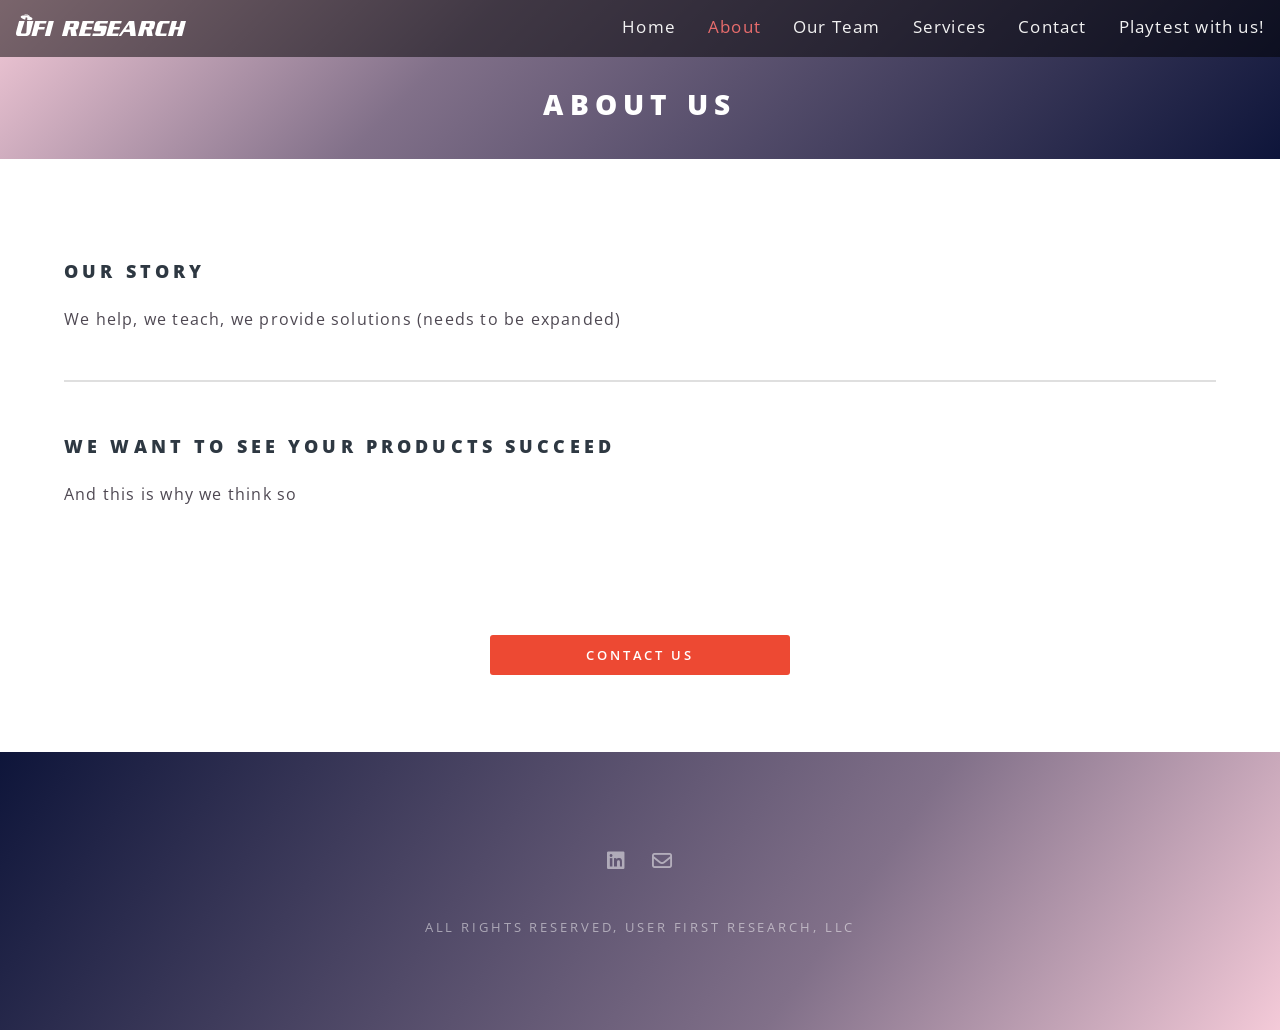
==== commit 55f22a7e: "Add files via upload" ====
--- a/about.html
+++ b/about.html
@@ -27,7 +27,7 @@
 						<a href="https://www.ufi-research.com"><img src="images/Logos/UFI_RESEARCH_WHITE.svg" width="170px" height="auto"></a>
 						<div class="navbarright">
 						<a href="https://www.ufi-research.com">Home</a>
-						<a href="about.html">About</a>
+						<a href="about.html" class="activepage">About</a>
 						<a href="ourteam.html">Our Team</a>
 						<a href="services.html">Services</a>
 						<a href="contact.html">Contact</a>
@@ -41,7 +41,7 @@
 					<div class="topnavalt" id="myTopnavAlt" style="display: none">
 						<a href="https://www.ufi-research.com"><img src="images/Logos/UFI_RESEARCH_WHITE.svg" width="170px" height="auto"></a>
 						<a href="https://www.ufi-research.com">Home</a>
-						<a href="about.html">About</a>
+						<a href="about.html" class="activepage">About</a>
 						<a href="ourteam.html">Our Team</a>
 						<a href="services.html">Services</a>
 						<a href="contact.html">Contact</a>
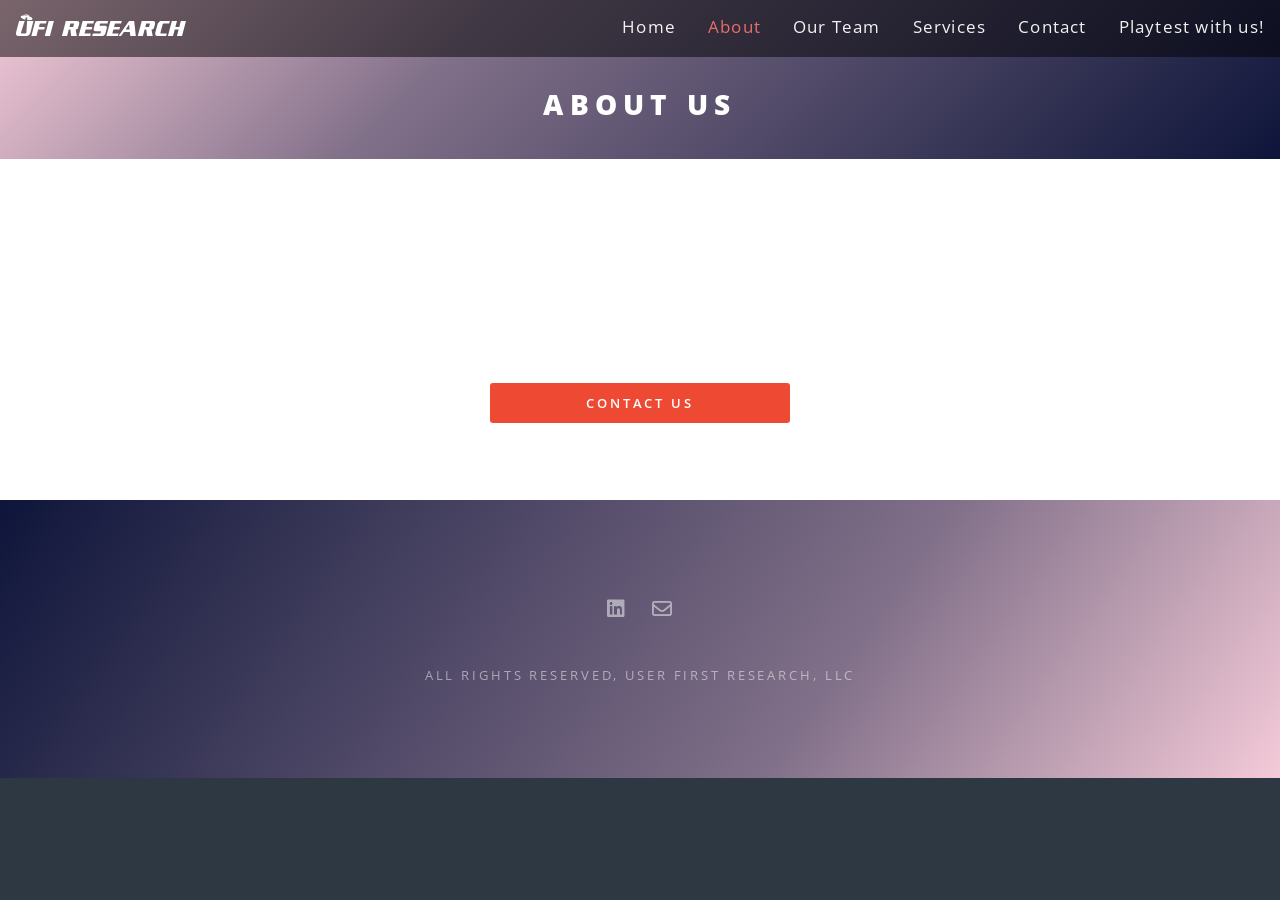
==== commit b52b9f58: "Update about.html" ====
--- a/about.html
+++ b/about.html
@@ -58,11 +58,6 @@
 						</header>
 						<section class="wrapper style5">
 							<div class="inner">
-							<h3>Our Story</h3>
-							<p>We help, we teach, we provide solutions (needs to be expanded)</p>
-							<hr />
-							<h3>We Want to See Your Products Succeed</h3>
-							<p>And this is why we think so</p>
 							<a href="contact.html" class="button special fit" style="margin-left: auto; margin-right: auto; max-width: 300px; margin-top: 10em">Contact Us</a>
 							</div>
 						</section>
--- a/assets/css/main.css
+++ b/assets/css/main.css
@@ -3258,10 +3258,18 @@
 /* Header */
 
 	#testimage {
-		width: 50%;
-		min-width: 350px;
-		height: auto; 	
-	}
+		width: 100%;
+		max-width: 955px;
+		height: auto;
+		margin-bottom: 1em;
+	}
+
+
+/* @media screen and (max-width: 350px) {
+	#testimage {
+		min-width: 225px;	
+	}
+} */
 
 	#header {
 		-moz-transition: background-color 0.2s ease;
@@ -3304,6 +3312,7 @@
 					}
 
 				}
+				
 
 		#header nav {
 			height: inherit;
@@ -3644,19 +3653,20 @@
 		}
 
 /* Main */
-
+	
 	#main > header {
 		padding: 14em 0 10em 0 ;
-		background-image: -moz-linear-gradient(135deg, rgb(244,202,216) 0%, rgb(129,112,137) 35%, rgb(14,21,58) 100%);
-		background-image: -webkit-linear-gradient(135deg, rgb(244,202,216) 0%, rgb(129,112,137) 35%, rgb(14,21,58) 100%);
-		background-image: -ms-linear-gradient(135deg, rgb(244,202,216) 0%, rgb(129,112,137) 35%, rgb(14,21,58) 100%);
-		background-image: linear-gradient(135deg, rgb(244,202,216) 0%, rgb(129,112,137) 35%, rgb(14,21,58) 100%);
-		background-attachment: fixed;
+		background-image: -moz-linear-gradient(305deg, rgba(244,202,216,0.9) 0%, rgba(129,112,137,0.9) 35%, rgba(14,21,58,0.9) 100%), url(../../images/Office/Office01bw.jpg);
+		background-image: -webkit-linear-gradient(305deg, rgba(244,202,216,0.9) 0%, rgba(129,112,137,0.9) 35%, rgba(14,21,58,0.9) 100%), url(../../images/Office/Office01bw.jpg);
+		background-image: -ms-linear-gradient(305deg, rgba(244,202,216,0.9) 0%, rgba(129,112,137,0.9) 35%, rgba(14,21,58,0.9) 100%), url(../../images/Office/Office01bw.jpg);
+		background-image: linear-gradient(305deg, rgba244,202,216,0.9) 0%, rgba(129,112,137,0.9) 35%, rgba(14,21,58,0.9) 100%), url(../../images/Office/Office01bw.jpg);
+		background-attachment: scroll;
 		background-position: center center;
 		background-repeat: no-repeat;
 		background-size: cover;
 		text-align: center;
 	}
+	
 
 		#main > header h2 {
 			font-size: 1.75em;
@@ -3787,6 +3797,127 @@
 		background-attachment: scroll;
 	}
 
+
+/* Footer */
+
+	#footer {
+		padding: 6em 0 4em 0 ;
+		background-image: -moz-linear-gradient(305deg, rgb(244,202,216) 0%, rgb(129,112,137) 35%, rgb(14,21,58) 100%);
+		background-image: -webkit-linear-gradient(305deg, rgb(244,202,216) 0%, rgb(129,112,137) 35%, rgb(14,21,58) 100%);
+		background-image: -ms-linear-gradient(305deg, rgb(244,202,216) 0%, rgb(129,112,137) 35%, rgb(14,21,58) 100%);
+		background-image: linear-gradient(305deg, rgb(244,202,216) 0%, rgb(129,112,137) 35%, rgb(14,21,58) 100%);
+		text-align: center;
+	}
+
+		#footer .icons {
+			font-size: 1.25em;
+		}
+
+			#footer .icons a {
+				color: rgba(255, 255, 255, 0.5);
+			}
+
+				#footer .icons a:hover {
+					color: #fff;
+				}
+
+		#footer .copyright {
+			color: rgba(255, 255, 255, 0.5);
+			font-size: 0.8em;
+			letter-spacing: 0.225em;
+			list-style: none;
+			padding: 0;
+			text-transform: uppercase;
+		}
+
+			#footer .copyright li {
+				border-left: solid 1px rgba(255, 255, 255, 0.5);
+				display: inline-block;
+				line-height: 1em;
+				margin-left: 1em;
+				padding-left: 1em;
+			}
+
+				#footer .copyright li:first-child {
+					border-left: 0;
+					margin-left: 0;
+					padding-left: 0;
+				}
+
+				#footer .copyright li a {
+					color: inherit;
+				}
+
+					#footer .copyright li a:hover {
+						color: #fff;
+					}
+
+				@media screen and (max-width: 480px) {
+
+					#footer .copyright li {
+						border: 0;
+						display: block;
+						line-height: 1.65em;
+						margin: 0;
+						padding: 0.5em 0;
+					}
+
+				}
+
+		@media screen and (max-width: 980px) {
+
+			#footer {
+				padding: 4em 3em 2em 3em ;
+			}
+
+		}
+
+		@media screen and (max-width: 736px) {
+
+			#footer {
+				padding: 3em 2em 1em 2em ;
+			}
+
+		}
+
+/* Landing */
+
+	body.landing #page-wrapper {
+		background-image: -moz-linear-gradient(top, rgba(0,0,0,0.5), rgba(0,0,0,0.5)), url("../../images/banner.jpg");
+		background-image: -webkit-linear-gradient(top, rgba(0,0,0,0.5), rgba(0,0,0,0.5)), url("../../images/banner.jpg");
+		background-image: -ms-linear-gradient(top, rgba(0,0,0,0.5), rgba(0,0,0,0.5)), url("../../images/banner.jpg");
+		background-image: linear-gradient(top, rgba(0,0,0,0.5), rgba(0,0,0,0.5)), url("../../images/banner.jpg");
+		background-attachment: fixed;
+		background-position: center center;
+		background-repeat: no-repeat;
+		background-size: cover;
+		padding-top: 0;
+	}
+
+	body.landing #footer {
+		background-color: rgba(29, 36, 42, 0.9);
+	}
+
+	body.is-mobile.landing #page-wrapper {
+		background: none;
+	}
+
+	body.is-mobile.landing #banner,
+	body.is-mobile.landing .wrapper.style4 {
+		background-image: -moz-linear-gradient(top, rgba(0,0,0,0.5), rgba(0,0,0,0.5)), url("../../images/banner.jpg");
+		background-image: -webkit-linear-gradient(top, rgba(0,0,0,0.5), rgba(0,0,0,0.5)), url("../../images/banner.jpg");
+		background-image: -ms-linear-gradient(top, rgba(0,0,0,0.5), rgba(0,0,0,0.5)), url("../../images/banner.jpg");
+		background-image: linear-gradient(top, rgba(0,0,0,0.5), rgba(0,0,0,0.5)), url("../../images/banner.jpg");
+		background-position: center center;
+		background-repeat: no-repeat;
+		background-size: cover;
+	}
+
+	body.is-mobile.landing #footer {
+		background-color: #1d242a;
+	}
+	
+	
 /* Discord Playtest Button */
 
 	@media screen and (min-width: 1680px) {
@@ -3843,6 +3974,15 @@
 			margin-bottom: 3em;
 		}
 	}
+
+/* Playtest Page Hidden Section For Right Align Text */
+
+@media screen and (max-width: 736px) {
+	.smallhide {
+		display: none;
+	}
+}
+
 
 /* Our Team Bubble Animation */
 
@@ -3922,14 +4062,15 @@
 	color: #8E8892;
 	display: block;
 	outline: 0;
-	padding: 2.5em 2.5em 1em 2.5em;
+	padding: 2.5em 2.5em 0em 2.5em;
 	text-decoration: none;
-	width: 100%;
 	font-family: "Open Sans", Helvetica, sans-serif;
 	font-size: 12pt;
 	font-weight: 400;
 	letter-spacing: 0.075em;
 	line-height: 1.65em;
+	width: 45%;
+	min-height: 12em;
 }
 
 .triangle-up {
@@ -3942,13 +4083,24 @@
 	margin-right: auto;
 }
 
+@media screen and (max-width: 1090px) {
+	.stagepopup {
+		width: 60%;
+	}
+}
+
+@media screen and (max-width: 786px) {
+	.stagepopup {
+		width: 100%;
+	}
+}
+
 
 /* Services Page Tab Thing */
 
 /* Style the tab */
 .tab {
   overflow: hidden;
-  border: 1px solid #ccc;
   background-color: none;
   margin-top: 3em;
   border-radius: 3px 3px 0 0;
@@ -3967,11 +4119,20 @@
   cursor: pointer;
   padding: 14px 16px;
   transition: 0s;
+  margin-right: 5px;
+  border-radius: 3px 3px 0 0;
+  background-color: rgba(245, 245, 245, 0.5);
+}
+
+@media screen and (max-width: 786px) {
+	.tab div {
+		width: 100%;
+	}
 }
 
 /* Change background color of buttons on hover */
 .tab div:hover {
-  background-color: rgb(245, 245, 245);
+  background-color: rgba(245, 245, 245, 0.75);
 }
 
 /* Create an active/current tablink class */
@@ -3988,6 +4149,7 @@
   border-top: none;
   background-color: rgb(245, 245, 245);
   border-radius: 0 0 3px 3px;
+  min-height: 8em;
 } 
 
 
@@ -4033,7 +4195,7 @@
   display: none;
 }
 
- /* When the screen is less than 600 pixels wide, hide all links, except for the first one (LOGO). Show the link that contains should open and close the topnav (.icon) */
+ /* When the screen is less than 900 pixels wide, hide all links, except for the first one (LOGO). Show the link that contains should open and close the topnav (.icon) */
 @media screen and (max-width: 900px) {
   .topnav a:not(:first-child) {display: none;}
   .topnav .navbarright {display: none;}
@@ -4058,8 +4220,6 @@
   }
 } 
 
-
-
 /* ALTERNATIVE NAV BAR */
 
 /* Add a black background color to the top navigation */
@@ -4100,7 +4260,7 @@
   display: none;
 }
 
- /* When the screen is less than 600 pixels wide, hide all links, except for the first one (LOGO). Show the link that contains should open and close the topnav (.icon) */
+ /* When the screen is less than 900 pixels wide, hide all links, except for the first one (LOGO). Show the link that contains should open and close the topnav (.icon) */
 @media screen and (max-width: 900px) {
   .topnavalt a:not(:first-child) {display: none;}
   .topnavalt a.icon {
@@ -4123,126 +4283,7 @@
     text-align: left;
   }
 }
-
-
-/* Footer */
-
-	#footer {
-		padding: 6em 0 4em 0 ;
-		background-image: -moz-linear-gradient(305deg, rgb(244,202,216) 0%, rgb(129,112,137) 35%, rgb(14,21,58) 100%);
-		background-image: -webkit-linear-gradient(305deg, rgb(244,202,216) 0%, rgb(129,112,137) 35%, rgb(14,21,58) 100%);
-		background-image: -ms-linear-gradient(305deg, rgb(244,202,216) 0%, rgb(129,112,137) 35%, rgb(14,21,58) 100%);
-		background-image: linear-gradient(305deg, rgb(244,202,216) 0%, rgb(129,112,137) 35%, rgb(14,21,58) 100%);
-		text-align: center;
-	}
-
-		#footer .icons {
-			font-size: 1.25em;
-		}
-
-			#footer .icons a {
-				color: rgba(255, 255, 255, 0.5);
-			}
-
-				#footer .icons a:hover {
-					color: #fff;
-				}
-
-		#footer .copyright {
-			color: rgba(255, 255, 255, 0.5);
-			font-size: 0.8em;
-			letter-spacing: 0.225em;
-			list-style: none;
-			padding: 0;
-			text-transform: uppercase;
-		}
-
-			#footer .copyright li {
-				border-left: solid 1px rgba(255, 255, 255, 0.5);
-				display: inline-block;
-				line-height: 1em;
-				margin-left: 1em;
-				padding-left: 1em;
-			}
-
-				#footer .copyright li:first-child {
-					border-left: 0;
-					margin-left: 0;
-					padding-left: 0;
-				}
-
-				#footer .copyright li a {
-					color: inherit;
-				}
-
-					#footer .copyright li a:hover {
-						color: #fff;
-					}
-
-				@media screen and (max-width: 480px) {
-
-					#footer .copyright li {
-						border: 0;
-						display: block;
-						line-height: 1.65em;
-						margin: 0;
-						padding: 0.5em 0;
-					}
-
-				}
-
-		@media screen and (max-width: 980px) {
-
-			#footer {
-				padding: 4em 3em 2em 3em ;
-			}
-
-		}
-
-		@media screen and (max-width: 736px) {
-
-			#footer {
-				padding: 3em 2em 1em 2em ;
-			}
-
-		}
-
-/* Landing */
-
-	body.landing #page-wrapper {
-		background-image: -moz-linear-gradient(top, rgba(0,0,0,0.5), rgba(0,0,0,0.5)), url("../../images/banner.jpg");
-		background-image: -webkit-linear-gradient(top, rgba(0,0,0,0.5), rgba(0,0,0,0.5)), url("../../images/banner.jpg");
-		background-image: -ms-linear-gradient(top, rgba(0,0,0,0.5), rgba(0,0,0,0.5)), url("../../images/banner.jpg");
-		background-image: linear-gradient(top, rgba(0,0,0,0.5), rgba(0,0,0,0.5)), url("../../images/banner.jpg");
-		background-attachment: fixed;
-		background-position: center center;
-		background-repeat: no-repeat;
-		background-size: cover;
-		padding-top: 0;
-	}
-
-	body.landing #footer {
-		background-color: rgba(29, 36, 42, 0.9);
-	}
-
-	body.is-mobile.landing #page-wrapper {
-		background: none;
-	}
-
-	body.is-mobile.landing #banner,
-	body.is-mobile.landing .wrapper.style4 {
-		background-image: -moz-linear-gradient(top, rgba(0,0,0,0.5), rgba(0,0,0,0.5)), url("../../images/banner.jpg");
-		background-image: -webkit-linear-gradient(top, rgba(0,0,0,0.5), rgba(0,0,0,0.5)), url("../../images/banner.jpg");
-		background-image: -ms-linear-gradient(top, rgba(0,0,0,0.5), rgba(0,0,0,0.5)), url("../../images/banner.jpg");
-		background-image: linear-gradient(top, rgba(0,0,0,0.5), rgba(0,0,0,0.5)), url("../../images/banner.jpg");
-		background-position: center center;
-		background-repeat: no-repeat;
-		background-size: cover;
-	}
-
-	body.is-mobile.landing #footer {
-		background-color: #1d242a;
-	}
+	
 	
 /* Contact Page */
 
@@ -4251,4 +4292,20 @@
 	margin-right: auto !important;
 	max-width: 380px;
 	padding: 0;
+}
+
+/* Team Page Bars */
+
+.teambar {
+	margin: 0 1em 1em 1em;
+	border-style: solid none none none;
+	border-width: 2px;
+	border-color: #dfdfdf;
+}
+
+.pagebottomcontact {
+	margin-left: auto;
+	margin-right: auto;
+	max-width: 300px;
+	margin-top: 10em;
 }
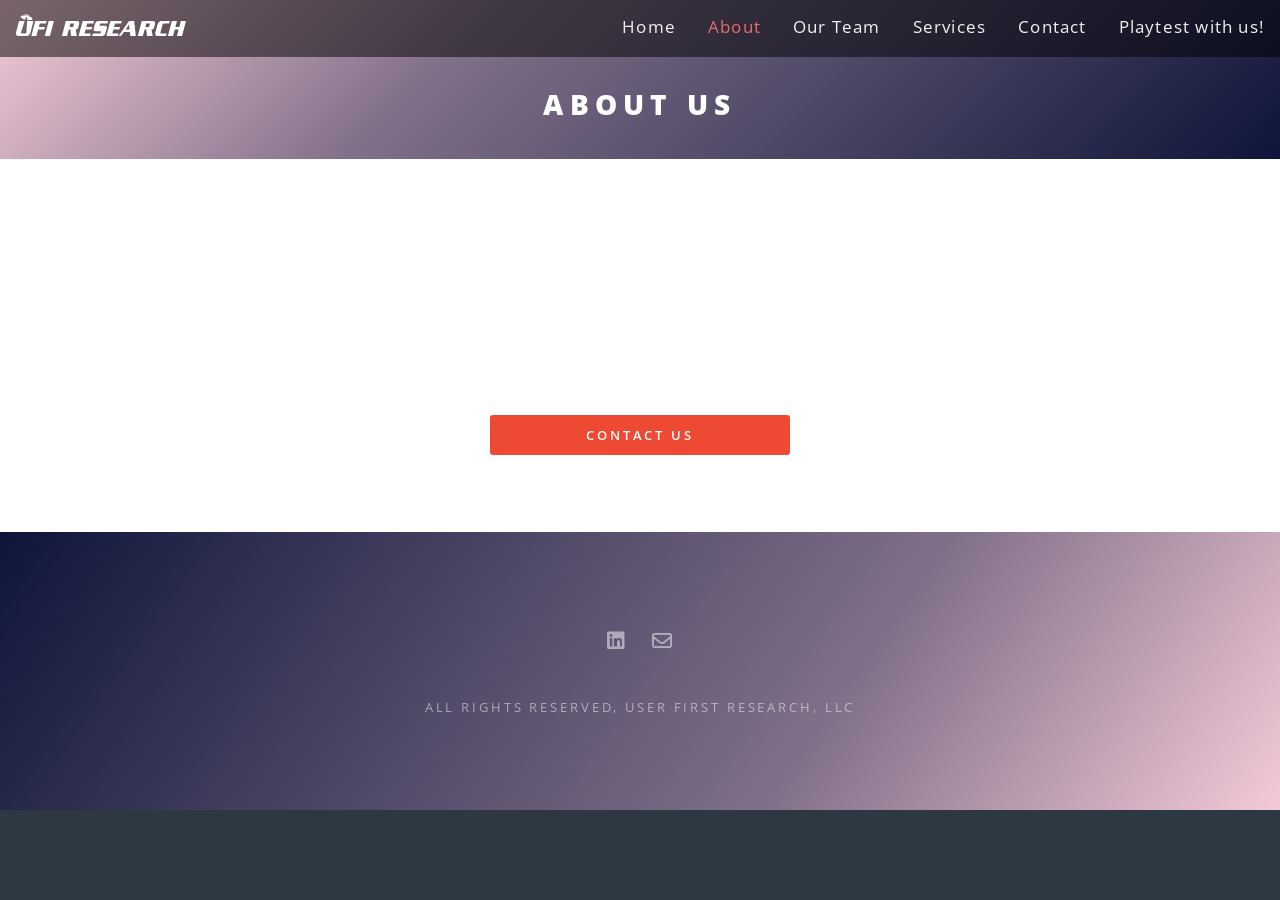
==== commit 26abf690: "Update about.html" ====
--- a/about.html
+++ b/about.html
@@ -58,7 +58,7 @@
 						</header>
 						<section class="wrapper style5">
 							<div class="inner">
-							<a href="contact.html" class="button special fit" style="margin-left: auto; margin-right: auto; max-width: 300px; margin-top: 10em">Contact Us</a>
+							<div class="pagebottomcontact"><a href="contact.html" class="button special fit">Contact Us</a></div>
 							</div>
 						</section>
 					</article>
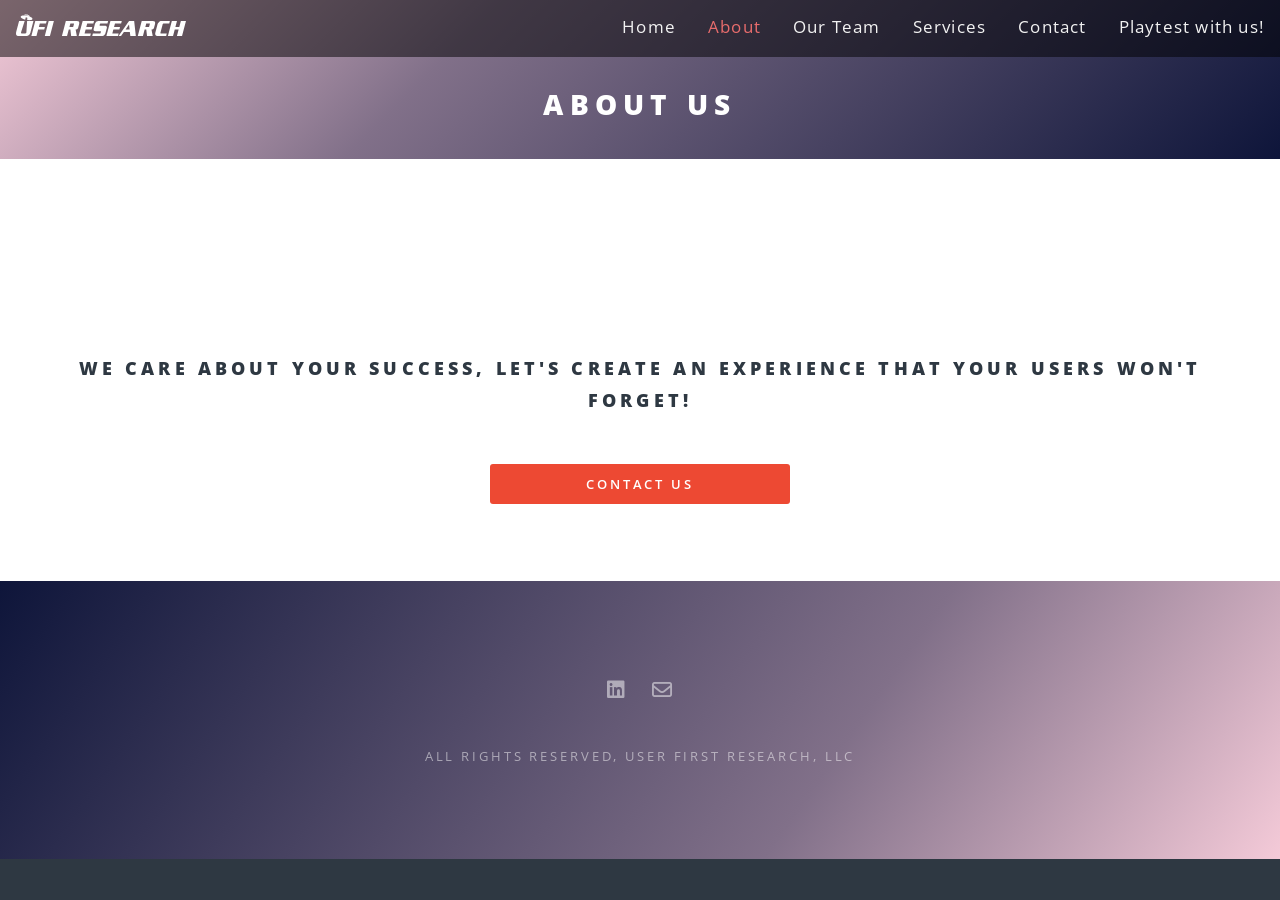
==== commit 583d46ee: "Add files via upload" ====
--- a/about.html
+++ b/about.html
@@ -58,7 +58,8 @@
 						</header>
 						<section class="wrapper style5">
 							<div class="inner">
-							<div class="pagebottomcontact"><a href="contact.html" class="button special fit">Contact Us</a></div>
+							<h3 style="text-align: center; margin-top: 7em;">We care about your success, let's create an experience that your users won't forget!</h3>
+							<div class="pagebottomcontact" style="margin-top: 3em;"><a href="contact.html" class="button special fit">Contact Us</a></div>
 							</div>
 						</section>
 					</article>
--- a/assets/css/main.css
+++ b/assets/css/main.css
@@ -2616,7 +2616,7 @@
 /* Wrapper */
 
 	.wrapper {
-		padding: 6em 0 4em 0 ;
+		padding: 4em 0 4em 0 ;
 	}
 
 		.wrapper > .inner {
@@ -3922,7 +3922,7 @@
 
 	@media screen and (min-width: 1680px) {
 		.discordbutton {
-			margin-top: -4em;
+			margin-top: -2em;
 			max-width: 500px;
 			margin-left: auto;
 			margin-right: auto;
@@ -3930,24 +3930,6 @@
 		}
 	}
 	@media screen and (max-width: 1680px) {
-		.discordbutton {
-			margin-top: -4em;
-			max-width: 500px;
-			margin-left: auto;
-			margin-right: auto;
-			margin-bottom: 3em;
-		}
-	}
-	@media screen and (max-width: 1280px) {
-		.discordbutton {
-			margin-top: -4em;
-			max-width: 500px;
-			margin-left: auto;
-			margin-right: auto;
-			margin-bottom: 3em;
-		}
-	}
-	@media screen and (max-width: 980px) {
 		.discordbutton {
 			margin-top: -2em;
 			max-width: 500px;
@@ -3956,18 +3938,33 @@
 			margin-bottom: 3em;
 		}
 	}
-	@media screen and (max-width: 736px) {
+	@media screen and (max-width: 1280px) {
 		.discordbutton {
-			margin-top: -1em;
+			margin-top: -2em;
 			max-width: 500px;
 			margin-left: auto;
 			margin-right: auto;
 			margin-bottom: 3em;
 		}
 	}
+	@media screen and (max-width: 980px) {
+		.discordbutton {
+			max-width: 500px;
+			margin-left: auto;
+			margin-right: auto;
+			margin-bottom: 3em;
+		}
+	}
+	@media screen and (max-width: 736px) {
+		.discordbutton {
+			max-width: 500px;
+			margin-left: auto;
+			margin-right: auto;
+			margin-bottom: 3em;
+		}
+	}
 	@media screen and (max-width: 480px) {
 		.discordbutton {
-			margin-top: -1em;
 			max-width: 500px;
 			margin-left: auto;
 			margin-right: auto;
@@ -4062,7 +4059,7 @@
 	color: #8E8892;
 	display: block;
 	outline: 0;
-	padding: 2.5em 2.5em 0em 2.5em;
+	padding: 2.5em 2.5em 0 2.5em;
 	text-decoration: none;
 	font-family: "Open Sans", Helvetica, sans-serif;
 	font-size: 12pt;
@@ -4070,7 +4067,7 @@
 	letter-spacing: 0.075em;
 	line-height: 1.65em;
 	width: 45%;
-	min-height: 12em;
+	min-height: 20em;
 }
 
 .triangle-up {
@@ -4092,6 +4089,7 @@
 @media screen and (max-width: 786px) {
 	.stagepopup {
 		width: 100%;
+		min-height: 23em;
 	}
 }
 
@@ -4137,8 +4135,8 @@
 
 /* Create an active/current tablink class */
 .tab div.active {
-  /* background-color: #ed4933; */
   background-color: rgb(245, 245, 245);
+  font-weight: 900;
 }
 
 /* Style the tab content */
@@ -4308,4 +4306,250 @@
 	margin-right: auto;
 	max-width: 300px;
 	margin-top: 10em;
+}
+
+/* Services Matrix */
+
+.servicesmatrix {
+	display: grid;
+	grid-template-columns: 1fr 1fr 1fr;
+	grid-template-rows: repeat(8, 1fr);
+	padding: 0;
+	margin: 0;
+	align-items: stretch;
+	background-color: rgb(245, 245, 245);
+	text-align: center;
+}
+
+.servicesmatrix p {
+	margin: 0;
+	padding: 0;
+}
+
+.grida1, .gridb1, .gridc1, .grida2, .gridb2, .gridc2, .grida3, .gridb3, .gridc3, .grida4, .gridb4, .gridc4, .grida5, .gridb5, .gridc5, .grida6, .gridb6, .gridc6, .grida7, .gridb7, .gridc7, .grida8, .gridb8, .gridc8 {
+	display: flex;
+	align-items: center;
+	justify-content: center;
+}
+
+.grida1, .gridb1, .gridc1 {
+	border-bottom-style: solid;
+	border-width: 2px;
+	border-color: rgba(0,0,0,.5);
+	padding: 5px;
+	margin: 0;
+	text-transform: uppercase;
+	font-weight: bold;
+}
+
+.grida1 {
+	grid-area: 1 / 1 / 1 / 1;
+	border-radius: 3px 0 0 0;
+}
+
+.gridb1 {
+	grid-area: 1 / 2 / 1 / 2;
+	background-color: #ef5e4a;
+	color: white;
+}
+
+.gridc1 {
+	grid-area: 1 / 3 / 1 / 3;
+	border-radius: 0 3px 0 0;
+}
+
+.grida2, .gridb2, .gridc2, .grida3, .gridb3, .gridc3, .grida4, .gridb4, .gridc4, .grida5, .gridb5, .gridc5, .grida6, .gridb6, .gridc6, .grida7, .gridb7, .gridc7, .grida8, .gridb8, .gridc8 {
+	padding: 10px;
+	margin: 0;
+	text-align: center;
+	border-bottom-style: solid;
+	border-width: 1px;
+	border-color: rgba(0,0,0,.2);
+}
+
+.gridb2, .gridb3, .gridb4, .gridb5, .gridb6, .gridb7, .gridb8 {
+	background-color: #ef5e4a;
+	color: white;
+}
+
+.grida2 {
+	grid-area: 2 / 1 / 2 / 1;
+}
+
+.gridb2 {
+	grid-area: 2 / 2 / 2 / 2;
+}
+
+.gridc2 {
+	grid-area: 2 / 3 / 2 / 3;
+}
+
+.grida3 {
+	grid-area: 3 / 1 / 3 / 1;
+}
+
+.gridb3 {
+	grid-area: 3 / 2 / 3 / 2;
+}
+
+.gridc3 {
+	grid-area: 3 / 3 / 3 / 3;
+}
+
+.grida4 {
+	grid-area: 4 / 1 / 4 / 1;
+}
+
+.gridb4 {
+	grid-area: 4 / 2 / 4 / 2;
+}
+
+.gridc4 {
+	grid-area: 4 / 3 / 4 / 3;
+}
+
+.grida5 {
+	grid-area: 5 / 1 / 5 / 1;
+}
+
+.gridb5 {
+	grid-area: 5 / 2 / 5 / 2;
+}
+
+.gridc5 {
+	grid-area: 5 / 3 / 5 / 3;
+}
+
+.grida6 {
+	grid-area: 6 / 1 / 6 / 1;
+}
+
+.gridb6 {
+	grid-area: 6 / 2 / 6 / 2;
+}
+
+.gridc6 {
+	grid-area: 6 / 3 / 6 / 3;
+}
+
+.grida7 {
+	grid-area: 7 / 1 / 7 / 1;
+}
+
+.gridb7 {
+	grid-area: 7 / 2 / 7 / 2;
+}
+
+.gridc7 {
+	grid-area: 7 / 3 / 7 / 3;
+}
+
+.grida8 {
+	grid-area: 8 / 1 / 8 / 1;
+	border-radius: 0 0 0 3px;
+}
+
+.gridb8 {
+	grid-area: 8 / 2 / 8 / 2;
+}
+
+.gridc8 {
+	grid-area: 8 / 3 / 8 / 3;
+	border-radius: 0 0 3px 0;
+}
+
+.grida8, .gridb8, .gridc8 {
+	border-bottom-style: none;
+}
+
+.toolkitflex {
+	display: flex;
+	margin-bottom: 3em;
+	justify-content: space-between;
+	gap: 1em;
+}
+
+.toolkitprose {
+	flex: 1;
+	border-radius: 3px;
+	background-color: rgb(245, 245, 245);
+	margin: 0;
+	padding: 0;
+}
+
+.toolkitpadding {
+	padding: 1em;
+}
+
+.toolkitprose h3 {
+	margin: 0;
+	padding: 0;
+}
+
+.toolkitprose p {
+	margin: 1em 0 0 0;
+	padding: 0;
+}
+
+.toolkitflex img {
+	width: 100%;
+	height: 100%;
+	border-radius: 3px;
+	object-fit: cover;
+	margin: 0;
+	padding: 0;
+}
+
+.toolkitimage {
+	flex: 1;
+	padding: 0;
+	margin: 0;
+}
+
+#method1, #method2, #method3, #method4, #method5, #method6, #method7, #toolkit {
+	scroll-margin-top: 5em;
+}
+
+.servicesmatrix a {
+	border-style: none;
+}
+
+.servicesmatrix a:hover {
+	opacity: 0.5;
+	text-decoration: underline;
+}
+
+.tooltipcircle {
+	position: absolute;
+	right: 0;
+	top: 0;
+	opacity: 0.5;
+}
+
+.tooltipcircle:hover {
+	opacity: 1;
+}
+
+.servtooltiptext {
+  visibility: hidden;
+  width: 100%;
+  background-color: rgba(0,0,0,0.8);
+  color: #fff;
+  text-align: center;
+  border-radius: 3px;
+  padding: 10px;
+  position: absolute;
+  z-index: 1;
+  top: 150%;
+  right: 0;
+  margin-right: 0;
+  text-transform: none;
+  font-weight: normal;
+}
+
+.gridtooltipcontainer {
+	width: 100%;
+	position: relative;
+	margin: 0;
+	padding: 0;
 }
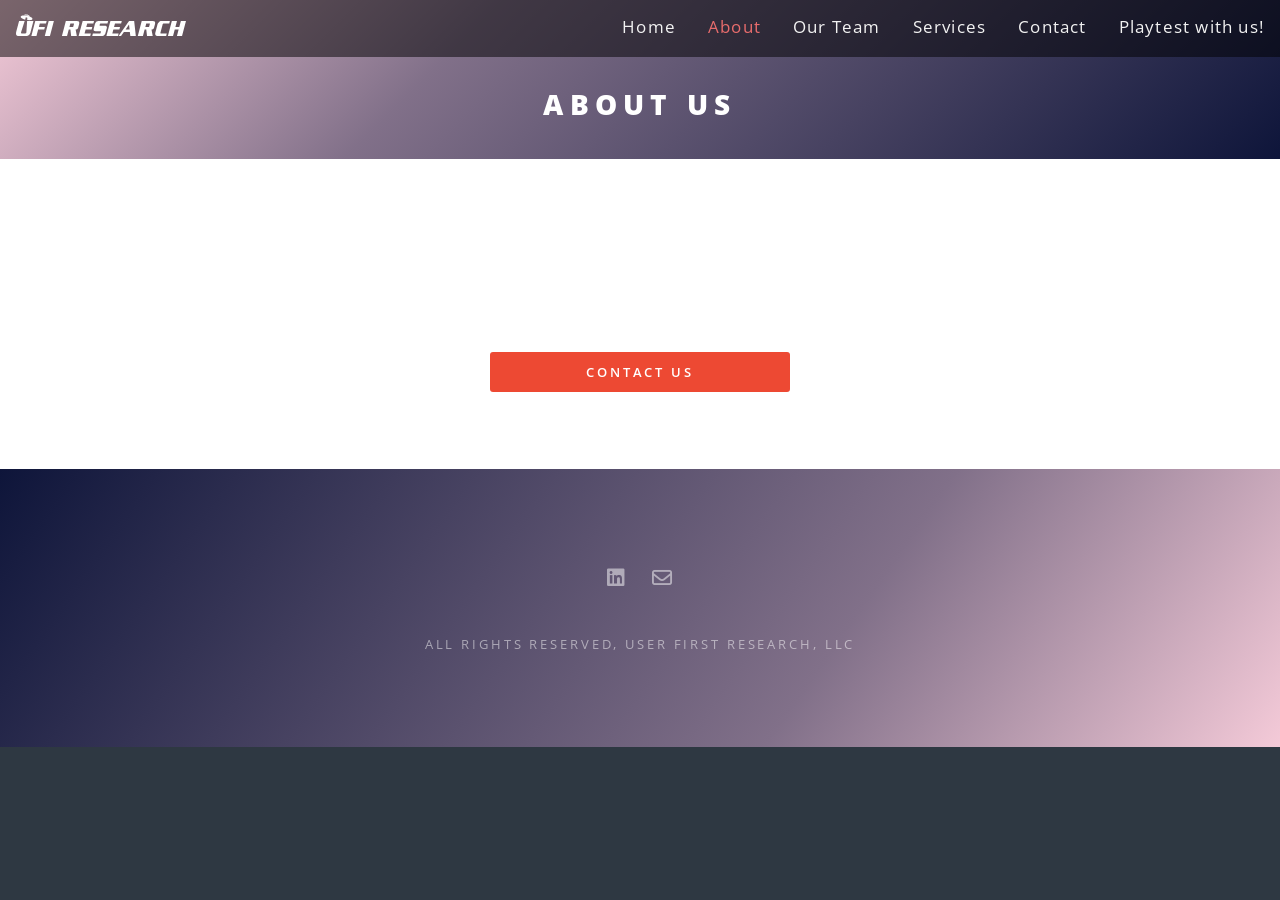
==== commit 4758ed65: "Update about.html" ====
--- a/about.html
+++ b/about.html
@@ -58,7 +58,7 @@
 						</header>
 						<section class="wrapper style5">
 							<div class="inner">
-							<h3 style="text-align: center; margin-top: 7em;">We care about your success, let's create an experience that your users won't forget!</h3>
+							<h3 style="text-align: center; margin-top: 7em;"></h3>
 							<div class="pagebottomcontact" style="margin-top: 3em;"><a href="contact.html" class="button special fit">Contact Us</a></div>
 							</div>
 						</section>
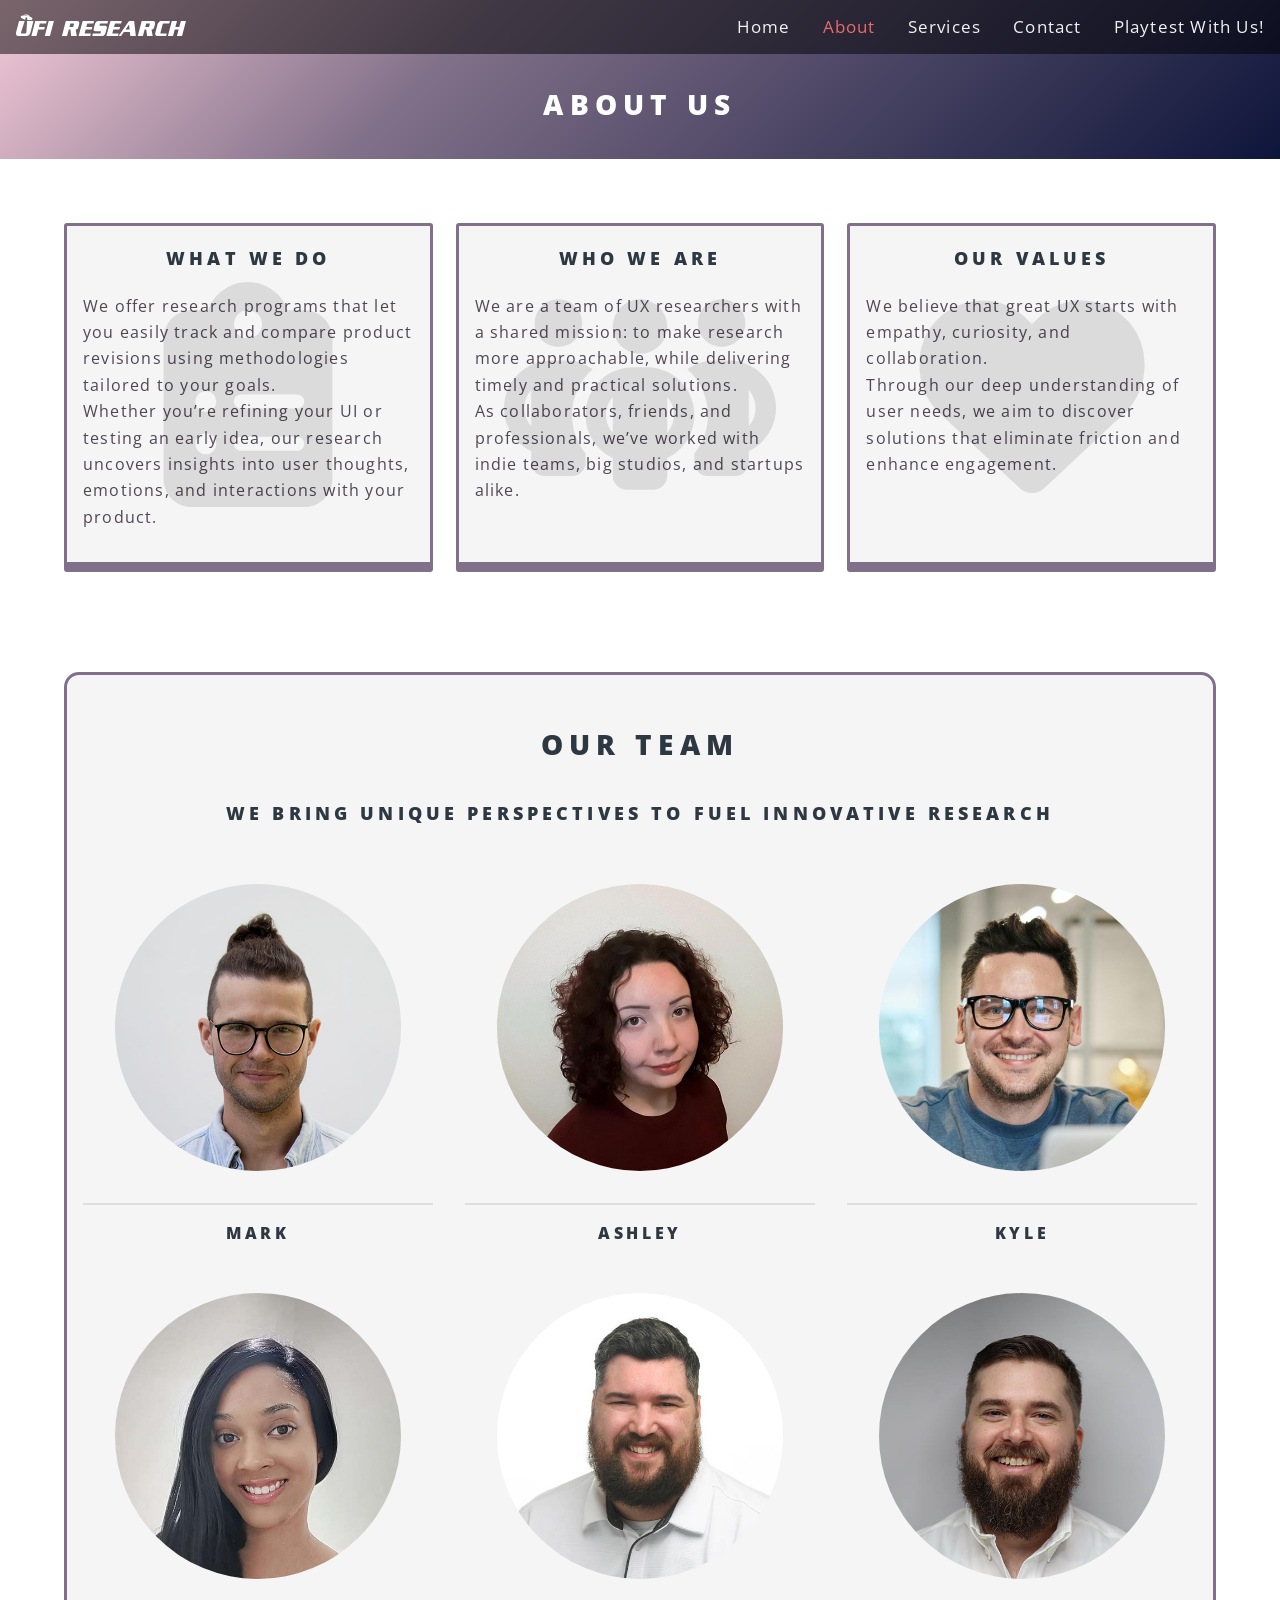
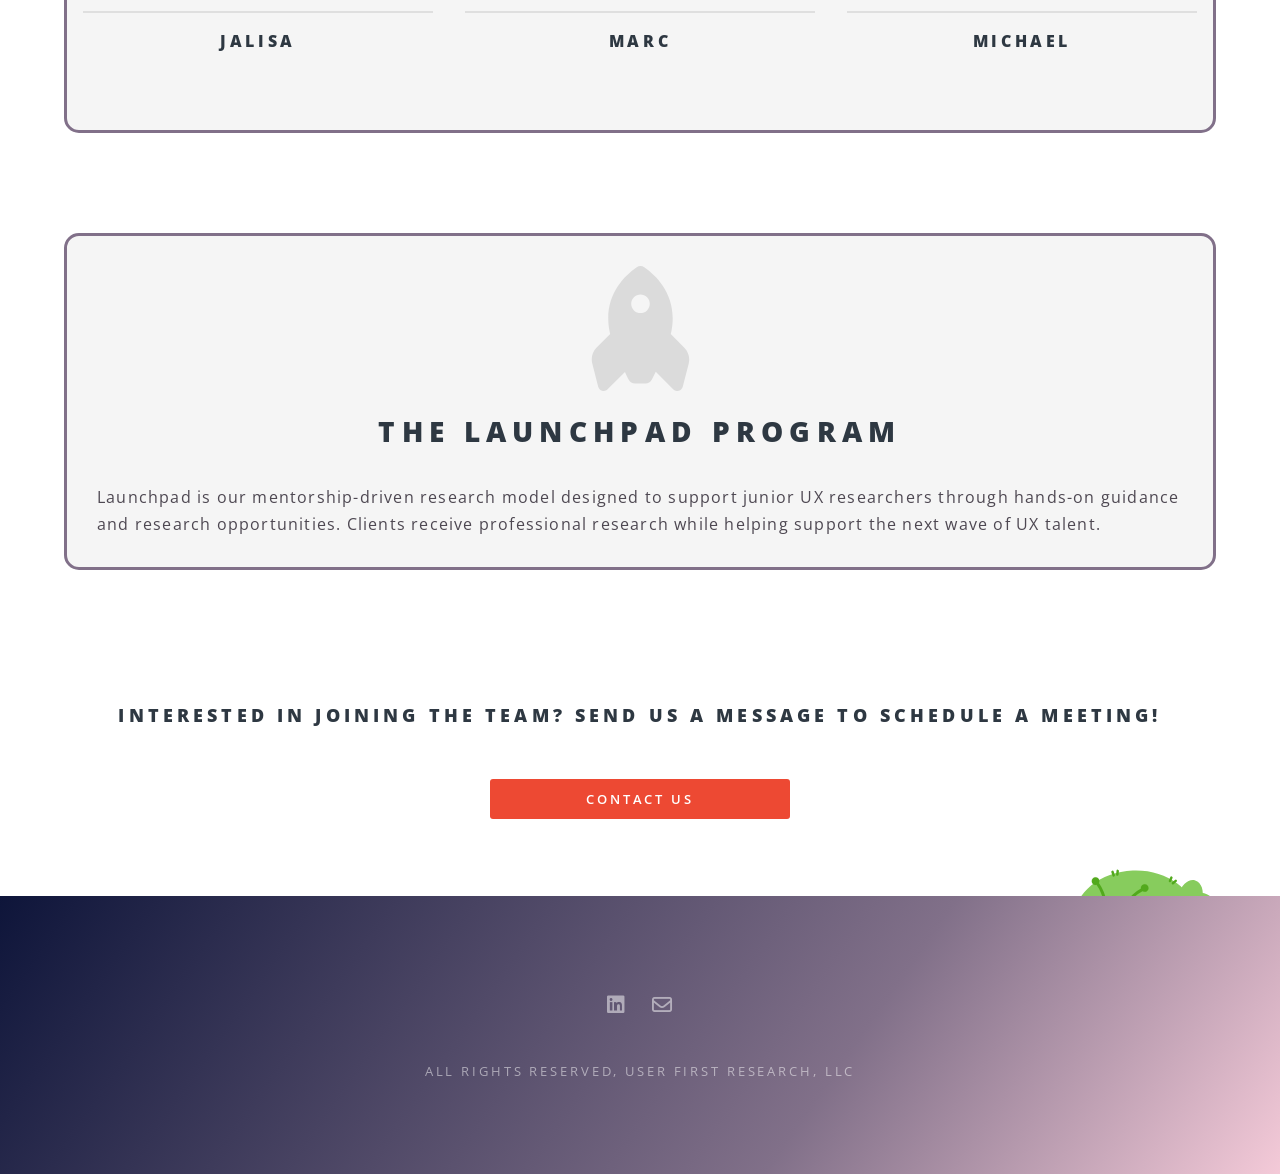
==== commit ea5dc54b: "Add files via upload" ====
--- a/about.html
+++ b/about.html
@@ -4,12 +4,7 @@
 		<title>About - UFI Research</title>
 		<meta charset="utf-8" />
 		<meta name="viewport" content="width=device-width, initial-scale=1" />
-		<!--[if lte IE 8]><script src="assets/js/ie/html5shiv.js"></script><![endif]-->
 		<link rel="stylesheet" href="assets/css/main.css" />
-		<!--[if lte IE 8]><link rel="stylesheet" href="assets/css/ie8.css" /><![endif]-->
-		<!--[if lte IE 9]><link rel="stylesheet" href="assets/css/ie9.css" /><![endif]-->
-		
-		<!-- Default favicon (for browsers that don't support media queries in link tags) -->
 		<link rel="icon" href="favicon.ico" type="image/x-icon">
 		<!-- Light mode favicon -->
 		<link rel="icon" href="images/Logos/FAVICON_BLACK_192.png" type="image/x-icon" media="(prefers-color-scheme: light)">
@@ -24,31 +19,13 @@
 				<!-- Header -->
 					
 					<div class="topnav" id="myTopnav">
-						<a href="https://www.ufi-research.com"><img src="images/Logos/UFI_RESEARCH_WHITE.svg" width="170px" height="auto"></a>
-						<div class="navbarright">
-						<a href="https://www.ufi-research.com">Home</a>
+						<a href="index.html"><img src="images/Logos/UFI_RESEARCH_WHITE.svg" width="170px" height="auto"></a>
+						<a href="index.html">Home</a>
 						<a href="about.html" class="activepage">About</a>
-						<a href="ourteam.html">Our Team</a>
 						<a href="services.html">Services</a>
 						<a href="contact.html">Contact</a>
-						<a href="playtest.html">Playtest with us!</a>
-						</div>
-						<a href="javascript:void(0);" class="icon" onclick="myFunction()">
-							<i class="fa-solid fa-bars"></i>
-						</a>
-					</div>
-					
-					<div class="topnavalt" id="myTopnavAlt" style="display: none">
-						<a href="https://www.ufi-research.com"><img src="images/Logos/UFI_RESEARCH_WHITE.svg" width="170px" height="auto"></a>
-						<a href="https://www.ufi-research.com">Home</a>
-						<a href="about.html" class="activepage">About</a>
-						<a href="ourteam.html">Our Team</a>
-						<a href="services.html">Services</a>
-						<a href="contact.html">Contact</a>
-						<a href="playtest.html">Playtest with us!</a>
-						<a href="javascript:void(0);" class="icon" onclick="myFunction()">
-							<i class="fa-solid fa-bars"></i>
-						</a>
+						<a href="playtest.html">Playtest With Us!</a>
+						<a href="javascript:void(0);" class="icon" onclick="myFunction()"><i class="fa-solid fa-bars"></i></a>
 					</div>
 
 				<!-- Main -->
@@ -56,16 +33,130 @@
 						<header>
 							<h2>About Us</h2>
 						</header>
-						<section class="wrapper style5">
+						<section class="wrapper style5" style="position: relative;">
 							<div class="inner">
-							<h3 style="text-align: center; margin-top: 7em;"></h3>
-							<div class="pagebottomcontact" style="margin-top: 3em;"><a href="contact.html" class="button special fit">Contact Us</a></div>
+							
+								<div class="aboutusflexcontainer">
+									<div><img src="images/clipboard-list-solid.svg"><div><h3>What We Do</h3><p>We offer research programs that let you easily track and compare product revisions using methodologies tailored to your goals.<br style="margin-bottom: 1em;" />Whether you’re refining your UI or testing an early idea, our research uncovers insights into user thoughts, emotions, and interactions with your product.</p></div></div>
+									<div><img src="images/people-group-solid.svg"><div><h3>Who We Are</h3><p>We are a team of UX researchers with a shared mission: to make research more approachable, while delivering timely and practical solutions.<br style="margin-bottom: 1em;" />As collaborators, friends, and professionals, we’ve worked with indie teams, big studios, and startups alike.</p></div></div>
+									<div><img src="images/heart-solid.svg"><div><h3>Our Values</h3><p>We believe that great UX starts with empathy, curiosity, and collaboration.<br style="margin-bottom: 1em;" />Through our deep understanding of user needs, we aim to discover solutions that eliminate friction and enhance engagement.</p></div></div>
+								</div>
+								
+																
+								<div class="ourteamborder">
+								<h2 class="teamtitle">Our Team</h2>
+								<h3 class="teamsubheading">We bring unique perspectives to fuel innovative research</h3>
+							
+								<div class="teamflexcontainer">
+								
+									<div>
+										<div class="overlaycontainer">
+											<a href="#">
+												<span class="image fit">
+													<img src="images/Team/mark.jpg" alt="Mark" class="overlayimage">
+												</span>
+												<div class="overlaycolor"><i class="overlaybubbletext fa-brands fa-linkedin"></i></div>
+											</a>
+										</div>
+										<div class="teambar"></div>
+										<h4 style="text-align: center;">Mark</h4>
+										<p></p>
+									</div>
+									
+									<div>
+										<div class="overlaycontainer">
+											<a href="#">
+												<span class="image fit">
+													<img src="images/Team/ashley.jpg" alt="Ashley" class="overlayimage">
+												</span>
+												<div class="overlaycolor"><i class="overlaybubbletext fa-brands fa-linkedin"></i></div>
+											</a>
+										</div>
+										<div class="teambar"></div>
+										<h4 style="text-align: center;">Ashley</h4>
+										<p></p>
+									</div>
+
+									<div>
+										<div class="overlaycontainer">
+											<a href="#">
+												<span class="image fit">
+													<img src="images/Team/kyle.jpg" alt="Kyle" class="overlayimage">
+												</span>
+												<div class="overlaycolor"><i class="overlaybubbletext fa-brands fa-linkedin"></i></div>
+											</a>
+										</div>
+										<div class="teambar"></div>
+										<h4 style="text-align: center;">Kyle</h4>
+										<p></p>
+									</div>
+									
+									<div>
+										<div class="overlaycontainer">
+											<a href="#">
+												<span class="image fit">
+													<img src="images/Team/jalisa.jpg" alt="Jalisa" class="overlayimage">
+												</span>
+												<div class="overlaycolor"><i class="overlaybubbletext fa-brands fa-linkedin"></i></div>
+											</a>
+										</div>
+										<div class="teambar"></div>
+										<h4 style="text-align: center;">Jalisa</h4>
+										<p></p>
+									</div>
+									
+									<div>
+										<div class="overlaycontainer">
+											<a href="#">
+												<span class="image fit">
+													<img src="images/Team/marc.jpg" alt="Marc" class="overlayimage">
+												</span>
+												<div class="overlaycolor"><i class="overlaybubbletext fa-brands fa-linkedin"></i></div>
+											</a>
+										</div>
+										<div class="teambar"></div>
+										<h4 style="text-align: center;">Marc</h4>
+										<p></p>
+									</div>
+									
+									<div>
+										<div class="overlaycontainer">
+											<a href="#">
+												<span class="image fit">
+													<img src="images/Team/michael.jpg" alt="Michael" class="overlayimage">
+												</span>
+												<div class="overlaycolor"><i class="overlaybubbletext fa-brands fa-linkedin"></i></div>
+											</a>
+										</div>
+										<div class="teambar"></div>
+										<h4 style="text-align: center;">Michael</h4>
+										<p></p>
+									</div>
+									
+								</div>
+								</div>
+																
+								
+								<div class="launchpadblurb">
+									<img src="images/rocket-solid-vert.svg" class="launchpadrocket">
+									<h2>The Launchpad Program</h2>
+									<p>Launchpad is our mentorship-driven research model designed to support junior UX researchers through hands-on guidance and research opportunities. Clients receive professional research while helping support the next wave of UX talent.</p>
+								</div>
+								
+								
+								
+								
+								
+							
+							<h3 class="h3bottomcontact">Interested in joining the team? Send us a message to schedule a meeting!</h3>
+							<div class="pagebottomcontact"><a href="contact.html" class="button special fit">Contact Us</a></div>
 							</div>
+							<img class="mascot" src="images/sealy_color.svg">
 						</section>
 					</article>
 
 				<!-- Footer -->
-					<footer id="footer">
+					<footer id="footer" style="position: relative;">
 						<ul class="icons">
 							<li><a href="https://www.linkedin.com/company/userfirstresearch/" target="_blank" class="icon fa-brands fa-linkedin"><span class="label">Linkedin</span></a></li>
 							<li><a href="contact.html" class="icon fa fa-envelope"><span class="label">Email</span></a></li>
@@ -83,7 +174,6 @@
 			<script src="assets/js/jquery.scrolly.min.js"></script>
 			<script src="assets/js/skel.min.js"></script>
 			<script src="assets/js/util.js"></script>
-			<!--[if lte IE 8]><script src="assets/js/ie/respond.min.js"></script><![endif]-->
 			<script src="assets/js/main.js"></script>
 			<script src="assets/js/navbar.js"></script>
 
--- a/assets/css/main.css
+++ b/assets/css/main.css
@@ -1,15 +1,8 @@
-/* @import url(font-awesome.min.css); */
 @import url(brands.css);
 @import url(regular.css);
 @import url(solid.css);
 @import url(fontawesome.css);
 @import url("https://fonts.googleapis.com/css?family=Open+Sans:400,400italic,600,600italic,800,800italic");
-
-/*
-	Spectral by HTML5 UP
-	html5up.net | @ajlkn
-	Free for personal and commercial use under the CCA 3.0 license (html5up.net/license)
-*/
 
 /* Reset */
 
@@ -1754,123 +1747,6 @@
 		padding: 0.75em 1em;
 	}
 
-	input[type="checkbox"],
-	input[type="radio"] {
-		-moz-appearance: none;
-		-webkit-appearance: none;
-		-ms-appearance: none;
-		appearance: none;
-		display: block;
-		float: left;
-		margin-right: -2em;
-		opacity: 0;
-		width: 1em;
-		z-index: -1;
-	}
-
-		input[type="checkbox"] + label,
-		input[type="radio"] + label {
-			text-decoration: none;
-			color: #fff;
-			cursor: pointer;
-			display: inline-block;
-			font-size: 1em;
-			font-weight: 400;
-			padding-left: 2.4em;
-			padding-right: 0.75em;
-			position: relative;
-		}
-
-			input[type="checkbox"] + label:before,
-			input[type="radio"] + label:before {
-				-moz-osx-font-smoothing: grayscale;
-				-webkit-font-smoothing: antialiased;
-				font-family: FontAwesome;
-				font-style: normal;
-				font-weight: normal;
-				text-transform: none !important;
-			}
-
-			input[type="checkbox"] + label:before,
-			input[type="radio"] + label:before {
-				background: rgba(144, 144, 144, 0.25);
-				border-radius: 3px;
-				content: '';
-				display: inline-block;
-				height: 1.65em;
-				left: 0;
-				line-height: 1.58125em;
-				position: absolute;
-				text-align: center;
-				top: 0;
-				width: 1.65em;
-			}
-
-		input[type="checkbox"]:checked + label:before,
-		input[type="radio"]:checked + label:before {
-			background: #2e3842;
-			color: #fff;
-			content: '\f00c';
-		}
-
-		input[type="checkbox"]:focus + label:before,
-		input[type="radio"]:focus + label:before {
-			box-shadow: 0 0 0 2px #21b2a6;
-		}
-
-	input[type="checkbox"] + label:before {
-		border-radius: 3px;
-	}
-
-	input[type="radio"] + label:before {
-		border-radius: 100%;
-	}
-
-	::-webkit-input-placeholder {
-		color: rgba(255, 255, 255, 0.5) !important;
-		opacity: 1.0;
-	}
-
-	:-moz-placeholder {
-		color: rgba(255, 255, 255, 0.5) !important;
-		opacity: 1.0;
-	}
-
-	::-moz-placeholder {
-		color: rgba(255, 255, 255, 0.5) !important;
-		opacity: 1.0;
-	}
-
-	:-ms-input-placeholder {
-		color: rgba(255, 255, 255, 0.5) !important;
-		opacity: 1.0;
-	}
-
-	.formerize-placeholder {
-		color: rgba(255, 255, 255, 0.5) !important;
-		opacity: 1.0;
-	}
-
-/* Box */
-
-	.box {
-		border-radius: 3px;
-		border: solid 2px #fff;
-		margin-bottom: 2em;
-		padding: 1.5em;
-	}
-
-		.box > :last-child,
-		.box > :last-child > :last-child,
-		.box > :last-child > :last-child > :last-child {
-			margin-bottom: 0;
-		}
-
-		.box.alt {
-			border: 0;
-			border-radius: 0;
-			padding: 0;
-		}
 
 /* Icon */
 
@@ -1983,16 +1859,6 @@
 
 /* List */
 
-	ol {
-		list-style: decimal;
-		margin: 0 0 2em 0;
-		padding-left: 1.25em;
-	}
-
-		ol li {
-			padding-left: 0.25em;
-		}
-
 	ul {
 		list-style: disc;
 		margin: 0 0 2em 0;
@@ -2003,21 +1869,6 @@
 			padding-left: 0.5em;
 		}
 
-		ul.alt {
-			list-style: none;
-			padding-left: 0;
-		}
-
-			ul.alt li {
-				border-top: solid 1px #fff;
-				padding: 0.5em 0;
-			}
-
-				ul.alt li:first-child {
-					border-top: 0;
-					padding-top: 0;
-				}
-
 		ul.icons {
 			cursor: default;
 			list-style: none;
@@ -2033,193 +1884,7 @@
 					padding-right: 0 !important;
 				}
 
-			ul.icons.major {
-				padding: 1em 0;
-			}
-
-				ul.icons.major li {
-					padding-right: 3.5em;
-				}
-
-					@media screen and (max-width: 736px) {
-
-						ul.icons.major li {
-							padding: 0 1em !important;
-						}
-
-					}
-
-		ul.actions {
-			cursor: default;
-			list-style: none;
-			padding-left: 0;
-		}
-
-			ul.actions li {
-				display: inline-block;
-				padding: 0 1.5em 0 0;
-				vertical-align: middle;
-			}
-
-				ul.actions li:last-child {
-					padding-right: 0;
-				}
-
-			ul.actions.small li {
-				padding: 0 0.75em 0 0;
-			}
-
-			ul.actions.vertical li {
-				display: block;
-				padding: 1.5em 0 0 0;
-			}
-
-				ul.actions.vertical li:first-child {
-					padding-top: 0;
-				}
-
-				ul.actions.vertical li > * {
-					margin-bottom: 0;
-				}
-
-			ul.actions.vertical.small li {
-				padding: 0.75em 0 0 0;
-			}
-
-				ul.actions.vertical.small li:first-child {
-					padding-top: 0;
-				}
-
-			ul.actions.fit {
-				display: table;
-				margin-left: -1.5em;
-				padding: 0;
-				table-layout: fixed;
-				width: calc(100% + 1.5em);
-			}
-
-				ul.actions.fit li {
-					display: table-cell;
-					padding: 0 0 0 1.5em;
-				}
-
-					ul.actions.fit li > * {
-						margin-bottom: 0;
-					}
-
-				ul.actions.fit.small {
-					margin-left: -0.75em;
-					width: calc(100% + 0.75em);
-				}
-
-					ul.actions.fit.small li {
-						padding: 0 0 0 0.75em;
-					}
-
-			@media screen and (max-width: 736px) {
-
-				ul.actions li {
-					display: block;
-					padding: 1em 0 0 0;
-					text-align: center;
-					width: 100%;
-				}
-
-					ul.actions li:first-child {
-						padding-top: 0;
-					}
-
-					ul.actions li > * {
-						margin: 0 auto !important;
-						max-width: 30em;
-						width: 100%;
-					}
-
-						ul.actions li > *.icon:before {
-							margin-left: -1em;
-						}
-
-				ul.actions.small li {
-					padding: 0.5em 0 0 0;
-				}
-
-					ul.actions.small li:first-child {
-						padding-top: 0;
-					}
-
-			}
-
-	dl {
-		margin: 0 0 2em 0;
-	}
-
-/* Table */
-
-	.table-wrapper {
-		-webkit-overflow-scrolling: touch;
-		overflow-x: auto;
-	}
-
-	table {
-		margin: 0 0 2em 0;
-		width: 100%;
-	}
-
-		table tbody tr {
-			border: solid 1px #fff;
-			border-left: 0;
-			border-right: 0;
-		}
-
-			table tbody tr:nth-child(2n + 1) {
-				background-color: rgba(144, 144, 144, 0.25);
-			}
-
-		table td {
-			padding: 0.75em 0.75em;
-		}
-
-		table th {
-			color: #fff;
-			font-size: 0.9em;
-			font-weight: 600;
-			padding: 0 0.75em 0.75em 0.75em;
-			text-align: left;
-		}
-
-		table thead {
-			border-bottom: solid 2px #fff;
-		}
-
-		table tfoot {
-			border-top: solid 2px #fff;
-		}
-
-		table.alt {
-			border-collapse: separate;
-		}
-
-			table.alt tbody tr td {
-				border: solid 1px #fff;
-				border-left-width: 0;
-				border-top-width: 0;
-			}
-
-				table.alt tbody tr td:first-child {
-					border-left-width: 1px;
-				}
-
-			table.alt tbody tr:first-child td {
-				border-top-width: 1px;
-			}
-
-			table.alt thead {
-				border-bottom: 0;
-			}
-
-			table.alt tfoot {
-				border-top: 0;
-			}
+
 
 /* Button */
 
@@ -2362,256 +2027,6 @@
 
 		}
 
-/* Features */
-
-	.features {
-		display: -moz-flex;
-		display: -webkit-flex;
-		display: -ms-flex;
-		display: flex;
-		-moz-flex-wrap: wrap;
-		-webkit-flex-wrap: wrap;
-		-ms-flex-wrap: wrap;
-		flex-wrap: wrap;
-		-moz-justify-content: center;
-		-webkit-justify-content: center;
-		-ms-justify-content: center;
-		justify-content: center;
-		list-style: none;
-		padding: 0;
-		width: 100%;
-	}
-
-		.features li {
-			padding: 4em 4em 2em 6em ;
-			display: block;
-			position: relative;
-			text-align: left;
-			width: 50%;
-		}
-
-			.features li:nth-child(1) {
-				background-color: rgba(0, 0, 0, 0.035);
-			}
-
-			.features li:nth-child(2) {
-				background-color: rgba(0, 0, 0, 0.07);
-			}
-
-			.features li:nth-child(3) {
-				background-color: rgba(0, 0, 0, 0.105);
-			}
-
-			.features li:nth-child(4) {
-				background-color: rgba(0, 0, 0, 0.14);
-			}
-
-			.features li:nth-child(5) {
-				background-color: rgba(0, 0, 0, 0.175);
-			}
-
-			.features li:nth-child(6) {
-				background-color: rgba(0, 0, 0, 0.21);
-			}
-
-			.features li:nth-child(7) {
-				background-color: rgba(0, 0, 0, 0.245);
-			}
-
-			.features li:nth-child(8) {
-				background-color: rgba(0, 0, 0, 0.28);
-			}
-
-			.features li:nth-child(9) {
-				background-color: rgba(0, 0, 0, 0.315);
-			}
-
-			.features li:nth-child(10) {
-				background-color: rgba(0, 0, 0, 0.35);
-			}
-
-			.features li:before {
-				display: block;
-				color: #00ffcc;
-				position: absolute;
-				left: 1.75em;
-				top: 2.75em;
-				font-size: 1.5em;
-			}
-
-			.features li:nth-child(1) {
-				border-top-left-radius: 3px;
-			}
-
-			.features li:nth-child(2) {
-				border-top-right-radius: 3px;
-			}
-
-			.features li:nth-last-child(1) {
-				border-bottom-right-radius: 3px;
-			}
-
-			.features li:nth-last-child(2) {
-				border-bottom-left-radius: 3px;
-			}
-
-			@media screen and (max-width: 980px) {
-
-				.features li {
-					padding: 3em 2em 1em 2em ;
-					text-align: center;
-				}
-
-					.features li:before {
-						left: 0;
-						margin: 0 0 1em 0;
-						position: relative;
-						top: 0;
-					}
-
-			}
-
-			@media screen and (max-width: 736px) {
-
-				.features li {
-					padding: 3em 0 1em 0 ;
-					background-color: transparent !important;
-					border-top: solid 2px #fff;
-					width: 100%;
-				}
-
-					.features li:first-child {
-						border-top: 0;
-					}
-
-			}
-
-/* Spotlight */
-
-	.spotlight {
-		-moz-align-items: center;
-		-webkit-align-items: center;
-		-ms-align-items: center;
-		align-items: center;
-		display: -moz-flex;
-		display: -webkit-flex;
-		display: -ms-flex;
-		display: flex;
-	}
-
-		.spotlight .image {
-			-moz-order: 1;
-			-webkit-order: 1;
-			-ms-order: 1;
-			order: 1;
-			border-radius: 0;
-			width: 40%;
-		}
-
-			.spotlight .image img {
-				border-radius: 0;
-				width: 100%;
-			}
-
-		.spotlight .content {
-			padding: 2em 4em 0.1em 4em ;
-			-moz-order: 2;
-			-webkit-order: 2;
-			-ms-order: 2;
-			order: 2;
-			max-width: 48em;
-			width: 60%;
-		}
-
-		.spotlight:nth-child(2n) {
-			-moz-flex-direction: row-reverse;
-			-webkit-flex-direction: row-reverse;
-			-ms-flex-direction: row-reverse;
-			flex-direction: row-reverse;
-		}
-
-		.spotlight:nth-child(1) {
-			background-color: rgba(0, 0, 0, 0.075);
-		}
-
-		.spotlight:nth-child(2) {
-			background-color: rgba(0, 0, 0, 0.15);
-		}
-
-		.spotlight:nth-child(3) {
-			background-color: rgba(0, 0, 0, 0.225);
-		}
-
-		.spotlight:nth-child(4) {
-			background-color: rgba(0, 0, 0, 0.3);
-		}
-
-		.spotlight:nth-child(5) {
-			background-color: rgba(0, 0, 0, 0.375);
-		}
-
-		.spotlight:nth-child(6) {
-			background-color: rgba(0, 0, 0, 0.45);
-		}
-
-		.spotlight:nth-child(7) {
-			background-color: rgba(0, 0, 0, 0.525);
-		}
-
-		.spotlight:nth-child(8) {
-			background-color: rgba(0, 0, 0, 0.6);
-		}
-
-		.spotlight:nth-child(9) {
-			background-color: rgba(0, 0, 0, 0.675);
-		}
-
-		.spotlight:nth-child(10) {
-			background-color: rgba(0, 0, 0, 0.75);
-		}
-
-		@media screen and (max-width: 1280px) {
-
-			.spotlight .image {
-				width: 45%;
-			}
-
-			.spotlight .content {
-				width: 55%;
-			}
-
-		}
-
-		@media screen and (max-width: 980px) {
-
-			.spotlight {
-				display: block;
-			}
-
-				.spotlight br {
-					display: none;
-				}
-
-				.spotlight .image {
-					width: 100%;
-				}
-
-				.spotlight .content {
-					padding: 4em 3em 2em 3em ;
-					max-width: none;
-					text-align: center;
-					width: 100%;
-				}
-
-		}
-
-		@media screen and (max-width: 736px) {
-
-			.spotlight .content {
-				padding: 3em 2em 1em 2em ;
-			}
-
-		}
 
 /* Wrapper */
 
@@ -2639,326 +2054,6 @@
 				}
 
 			}
-
-		.wrapper.alt {
-			padding: 0;
-		}
-
-		.wrapper.style1 {
-			background-color: #21b2a6;
-			color: #c7ebe8;
-		}
-
-			.wrapper.style1 strong, .wrapper.style1 b {
-				color: #ffffff;
-			}
-
-			.wrapper.style1 h2, .wrapper.style1 h3, .wrapper.style1 h4, .wrapper.style1 h5, .wrapper.style1 h6 {
-				color: #ffffff;
-			}
-
-			.wrapper.style1 hr {
-				border-color: rgba(0, 0, 0, 0.125);
-			}
-
-			.wrapper.style1 blockquote {
-				border-color: rgba(0, 0, 0, 0.125);
-			}
-
-			.wrapper.style1 code {
-				background: rgba(255, 255, 255, 0.075);
-			}
-
-			.wrapper.style1 header p {
-				color: #a6e0db;
-			}
-
-			.wrapper.style1 header.major h2, .wrapper.style1 header.major h3, .wrapper.style1 header.major h4, .wrapper.style1 header.major h5, .wrapper.style1 header.major h6 {
-				border-color: rgba(0, 0, 0, 0.125);
-			}
-
-			.wrapper.style1 header.major p {
-				color: #c7ebe8;
-			}
-
-			.wrapper.style1 label {
-				color: #ffffff;
-			}
-
-			.wrapper.style1 input[type="text"],
-			.wrapper.style1 input[type="password"],
-			.wrapper.style1 input[type="email"],
-			.wrapper.style1 select,
-			.wrapper.style1 textarea {
-				background: rgba(255, 255, 255, 0.075);
-			}
-
-			.wrapper.style1 .select-wrapper:before {
-				color: rgba(0, 0, 0, 0.125);
-			}
-
-			.wrapper.style1 input[type="checkbox"] + label,
-			.wrapper.style1 input[type="radio"] + label {
-				color: #c7ebe8;
-			}
-
-				.wrapper.style1 input[type="checkbox"] + label:before,
-				.wrapper.style1 input[type="radio"] + label:before {
-					background: rgba(255, 255, 255, 0.075);
-				}
-
-			.wrapper.style1 input[type="checkbox"]:checked + label:before,
-			.wrapper.style1 input[type="radio"]:checked + label:before {
-				background: #ffffff;
-				color: #21b2a6;
-			}
-
-			.wrapper.style1 ::-webkit-input-placeholder {
-				color: #a6e0db !important;
-			}
-
-			.wrapper.style1 :-moz-placeholder {
-				color: #a6e0db !important;
-			}
-
-			.wrapper.style1 ::-moz-placeholder {
-				color: #a6e0db !important;
-			}
-
-			.wrapper.style1 :-ms-input-placeholder {
-				color: #a6e0db !important;
-			}
-
-			.wrapper.style1 .formerize-placeholder {
-				color: #a6e0db !important;
-			}
-
-			.wrapper.style1 .icon.major {
-				border-color: rgba(0, 0, 0, 0.125);
-			}
-
-			.wrapper.style1 ul.alt li {
-				border-color: rgba(0, 0, 0, 0.125);
-			}
-
-			.wrapper.style1 table tbody tr {
-				border-color: rgba(0, 0, 0, 0.125);
-			}
-
-				.wrapper.style1 table tbody tr:nth-child(2n + 1) {
-					background-color: rgba(255, 255, 255, 0.075);
-				}
-
-			.wrapper.style1 table th {
-				color: #ffffff;
-			}
-
-			.wrapper.style1 table thead {
-				border-color: rgba(0, 0, 0, 0.125);
-			}
-
-			.wrapper.style1 table tfoot {
-				border-color: rgba(0, 0, 0, 0.125);
-			}
-
-			.wrapper.style1 table.alt tbody tr td {
-				border-color: rgba(0, 0, 0, 0.125);
-			}
-
-			.wrapper.style1 input[type="submit"],
-			.wrapper.style1 input[type="reset"],
-			.wrapper.style1 input[type="button"],
-			.wrapper.style1 button,
-			.wrapper.style1 .button {
-				box-shadow: inset 0 0 0 2px rgba(0, 0, 0, 0.125);
-				color: #ffffff;
-			}
-
-				.wrapper.style1 input[type="submit"]:hover,
-				.wrapper.style1 input[type="reset"]:hover,
-				.wrapper.style1 input[type="button"]:hover,
-				.wrapper.style1 button:hover,
-				.wrapper.style1 .button:hover {
-					background-color: rgba(255, 255, 255, 0.075);
-				}
-
-				.wrapper.style1 input[type="submit"]:active,
-				.wrapper.style1 input[type="reset"]:active,
-				.wrapper.style1 input[type="button"]:active,
-				.wrapper.style1 button:active,
-				.wrapper.style1 .button:active {
-					background-color: rgba(255, 255, 255, 0.2);
-				}
-
-			@media screen and (max-width: 736px) {
-
-				.wrapper.style1 .features li {
-					border-top-color: rgba(0, 0, 0, 0.125);
-				}
-
-			}
-
-		.wrapper.style2 {
-			background-color: #2e3842;
-		}
-
-		.wrapper.style3 {
-			background-color: #505393;
-			color: #d3d4e4;
-		}
-
-			.wrapper.style3 strong, .wrapper.style3 b {
-				color: #ffffff;
-			}
-
-			.wrapper.style3 h2, .wrapper.style3 h3, .wrapper.style3 h4, .wrapper.style3 h5, .wrapper.style3 h6 {
-				color: #ffffff;
-			}
-
-			.wrapper.style3 hr {
-				border-color: rgba(0, 0, 0, 0.125);
-			}
-
-			.wrapper.style3 blockquote {
-				border-color: rgba(0, 0, 0, 0.125);
-			}
-
-			.wrapper.style3 code {
-				background: rgba(255, 255, 255, 0.075);
-			}
-
-			.wrapper.style3 header p {
-				color: #b9bad3;
-			}
-
-			.wrapper.style3 header.major h2, .wrapper.style3 header.major h3, .wrapper.style3 header.major h4, .wrapper.style3 header.major h5, .wrapper.style3 header.major h6 {
-				border-color: rgba(0, 0, 0, 0.125);
-			}
-
-			.wrapper.style3 header.major p {
-				color: #d3d4e4;
-			}
-
-			.wrapper.style3 label {
-				color: #ffffff;
-			}
-
-			.wrapper.style3 input[type="text"],
-			.wrapper.style3 input[type="password"],
-			.wrapper.style3 input[type="email"],
-			.wrapper.style3 select,
-			.wrapper.style3 textarea {
-				background: rgba(255, 255, 255, 0.075);
-			}
-
-			.wrapper.style3 .select-wrapper:before {
-				color: rgba(0, 0, 0, 0.125);
-			}
-
-			.wrapper.style3 input[type="checkbox"] + label,
-			.wrapper.style3 input[type="radio"] + label {
-				color: #d3d4e4;
-			}
-
-				.wrapper.style3 input[type="checkbox"] + label:before,
-				.wrapper.style3 input[type="radio"] + label:before {
-					background: rgba(255, 255, 255, 0.075);
-				}
-
-			.wrapper.style3 input[type="checkbox"]:checked + label:before,
-			.wrapper.style3 input[type="radio"]:checked + label:before {
-				background: #ffffff;
-				color: #505393;
-			}
-
-			.wrapper.style3 ::-webkit-input-placeholder {
-				color: #b9bad3 !important;
-			}
-
-			.wrapper.style3 :-moz-placeholder {
-				color: #b9bad3 !important;
-			}
-
-			.wrapper.style3 ::-moz-placeholder {
-				color: #b9bad3 !important;
-			}
-
-			.wrapper.style3 :-ms-input-placeholder {
-				color: #b9bad3 !important;
-			}
-
-			.wrapper.style3 .formerize-placeholder {
-				color: #b9bad3 !important;
-			}
-
-			.wrapper.style3 .icon.major {
-				border-color: rgba(0, 0, 0, 0.125);
-			}
-
-			.wrapper.style3 ul.alt li {
-				border-color: rgba(0, 0, 0, 0.125);
-			}
-
-			.wrapper.style3 table tbody tr {
-				border-color: rgba(0, 0, 0, 0.125);
-			}
-
-				.wrapper.style3 table tbody tr:nth-child(2n + 1) {
-					background-color: rgba(255, 255, 255, 0.075);
-				}
-
-			.wrapper.style3 table th {
-				color: #ffffff;
-			}
-
-			.wrapper.style3 table thead {
-				border-color: rgba(0, 0, 0, 0.125);
-			}
-
-			.wrapper.style3 table tfoot {
-				border-color: rgba(0, 0, 0, 0.125);
-			}
-
-			.wrapper.style3 table.alt tbody tr td {
-				border-color: rgba(0, 0, 0, 0.125);
-			}
-
-			.wrapper.style3 input[type="submit"],
-			.wrapper.style3 input[type="reset"],
-			.wrapper.style3 input[type="button"],
-			.wrapper.style3 button,
-			.wrapper.style3 .button {
-				box-shadow: inset 0 0 0 2px rgba(0, 0, 0, 0.125);
-				color: #ffffff;
-			}
-
-				.wrapper.style3 input[type="submit"]:hover,
-				.wrapper.style3 input[type="reset"]:hover,
-				.wrapper.style3 input[type="button"]:hover,
-				.wrapper.style3 button:hover,
-				.wrapper.style3 .button:hover {
-					background-color: rgba(255, 255, 255, 0.075);
-				}
-
-				.wrapper.style3 input[type="submit"]:active,
-				.wrapper.style3 input[type="reset"]:active,
-				.wrapper.style3 input[type="button"]:active,
-				.wrapper.style3 button:active,
-				.wrapper.style3 .button:active {
-					background-color: rgba(255, 255, 255, 0.2);
-				}
-
-			@media screen and (max-width: 736px) {
-
-				.wrapper.style3 .features li {
-					border-top-color: rgba(0, 0, 0, 0.125);
-				}
-
-			}
-
-		.wrapper.style4 {
-			background-color: transparent;
-		}
 
 		.wrapper.style5 {
 			background-color: #ffffff;
@@ -3130,7 +2225,7 @@
 
 		}
 
-/* Page Wrapper + Menu */
+/* Page Wrapper */
 
 	#page-wrapper {
 		-moz-transition: opacity 0.5s ease;
@@ -3154,512 +2249,24 @@
 			z-index: 10001;
 		}
 
-	#menu {
-		-moz-transform: translateX(20em);
-		-webkit-transform: translateX(20em);
-		-ms-transform: translateX(20em);
-		transform: translateX(20em);
-		-moz-transition: -moz-transform 0.5s ease;
-		-webkit-transition: -webkit-transform 0.5s ease;
-		-ms-transition: -ms-transform 0.5s ease;
-		transition: transform 0.5s ease;
-		-webkit-overflow-scrolling: touch;
-		background: rgb(129,112,137);
-		color: #ffffff;
-		height: 100%;
-		max-width: 80%;
-		overflow-y: auto;
-		padding: 3em 2em;
-		position: fixed;
-		right: 0;
-		top: 0;
-		width: 20em;
-		z-index: 10002;
-	}
-
-		#menu ul {
-			list-style: none;
-			padding: 0;
-		}
-
-			#menu ul > li {
-				border-top: solid 1px rgba(255, 255, 255, 0.125);
-				margin: 0.5em 0 0 0;
-				padding: 0.5em 0 0 0;
-			}
-
-				#menu ul > li:first-child {
-					border-top: 0 !important;
-					margin-top: 0 !important;
-					padding-top: 0 !important;
-				}
-
-				#menu ul > li > a {
-					border: 0;
-					color: inherit;
-					display: block;
-					font-size: 0.8em;
-					letter-spacing: 0.225em;
-					outline: 0;
-					text-decoration: none;
-					text-transform: uppercase;
-				}
-				
-				#menu ul > li > a:hover {
-					color: #e86c6c;
-				}
-
-					@media screen and (max-width: 736px) {
-
-						#menu ul > li > a {
-							line-height: 3em;
-						}
-
-					}
-
-		#menu .close {
-			background-image: url("images/close.svg");
-			background-position: 4.85em 1em;
-			background-repeat: no-repeat;
-			border: 0;
-			cursor: pointer;
-			display: block;
-			height: 3em;
-			position: absolute;
-			right: 0;
-			top: 0;
-			vertical-align: middle;
-			width: 7em;
-		}
-
-		@media screen and (max-width: 736px) {
-
-			#menu {
-				padding: 3em 1.5em;
-			}
-
-		}
-
-	body.is-menu-visible #page-wrapper {
-		opacity: 0.35;
-	}
-
-		body.is-menu-visible #page-wrapper:before {
-			display: block;
-		}
-
-	body.is-menu-visible #menu {
-		-moz-transform: translateX(0);
-		-webkit-transform: translateX(0);
-		-ms-transform: translateX(0);
-		transform: translateX(0);
-	}
 
 /* Header */
 
-	#testimage {
+	#logoimage {
 		width: 100%;
 		max-width: 955px;
 		height: auto;
 		margin-bottom: 1em;
 	}
 
-
-/* @media screen and (max-width: 350px) {
-	#testimage {
-		min-width: 225px;	
-	}
-} */
-
-	#header {
-		-moz-transition: background-color 0.2s ease;
-		-webkit-transition: background-color 0.2s ease;
-		-ms-transition: background-color 0.2s ease;
-		transition: background-color 0.2s ease;
-		background: rgba(0,0,0,0.5);
-		height: 3em;
-		left: 0;
-		line-height: 3em;
-		position: fixed;
-		top: 0;
-		width: 100%;
-		z-index: 10000;
-	}
-
-		#header h1 {
-			-moz-transition: opacity 0.2s ease;
-			-webkit-transition: opacity 0.2s ease;
-			-ms-transition: opacity 0.2s ease;
-			transition: opacity 0.2s ease;
-			height: inherit;
-			left: 1.25em;
-			line-height: inherit;
-			position: absolute;
-			top: 0;
-		}
-
-			#header h1 a {
-				border: 0;
-				display: block;
-				height: inherit;
-				line-height: inherit;
-			}
-
-				@media screen and (max-width: 736px) {
-
-					#header h1 a {
-						font-size: 0.8em;
-					}
-
-				}
-				
-
-		#header nav {
-			height: inherit;
-			line-height: inherit;
-			position: absolute;
-			right: 0;
-			top: 0;
-		}
-
-			#header nav > ul {
-				list-style: none;
-				margin: 0;
-				padding: 0;
-				white-space: nowrap;
-			}
-
-				#header nav > ul > li {
-					display: inline-block;
-					padding: 0;
-				}
-
-					#header nav > ul > li > a {
-						border: 0;
-						color: #fff;
-						display: block;
-						font-size: 0.8em;
-						letter-spacing: 0.225em;
-						padding: 0 1.5em;
-						text-transform: uppercase;
-					}
-
-						#header nav > ul > li > a.menuToggle {
-							outline: 0;
-							position: relative;
-						}
-						
-						#header nav > ul > li > a:hover {
-							color: #e86c6c;
-						}
-						
-							#header nav > ul > li > a.menuToggle:after {
-								background-image: url("images/bars.svg");
-								background-position: right center;
-								background-repeat: no-repeat;
-								content: '';
-								display: inline-block;
-								height: 3.75em;
-								vertical-align: top;
-								width: 2em;
-							}
-
-							@media screen and (max-width: 736px) {
-
-								#header nav > ul > li > a.menuToggle {
-									padding: 0 1.5em;
-								}
-
-									#header nav > ul > li > a.menuToggle span {
-										display: none;
-									}
-
-							}
-
-						@media screen and (max-width: 736px) {
-
-							#header nav > ul > li > a {
-								padding: 0 0 0 1.5em;
-							}
-
-						}
-
-					#header nav > ul > li:first-child {
-						margin-left: 0;
-					}
-
-		#header.alt {
-			background: transparent;
-		}
-
-			#header.alt h1 {
-				-moz-pointer-events: none;
-				-webkit-pointer-events: none;
-				-ms-pointer-events: none;
-				pointer-events: none;
-				opacity: 0;
-			}
-
-/* Banner */
-
-	#banner {
-		display: -moz-flex;
-		display: -webkit-flex;
-		display: -ms-flex;
-		display: flex;
-		-moz-flex-direction: column;
-		-webkit-flex-direction: column;
-		-ms-flex-direction: column;
-		flex-direction: column;
-		-moz-justify-content: center;
-		-webkit-justify-content: center;
-		-ms-justify-content: center;
-		justify-content: center;
-		cursor: default;
-		height: 100vh;
-		min-height: 35em;
-		overflow: hidden;
-		position: relative;
-		text-align: center;
-	}
-
-		#banner h2 {
-			-moz-transform: scale(1);
-			-webkit-transform: scale(1);
-			-ms-transform: scale(1);
-			transform: scale(1);
-			-moz-transition: -moz-transform 0.5s ease, opacity 0.5s ease;
-			-webkit-transition: -webkit-transform 0.5s ease, opacity 0.5s ease;
-			-ms-transition: -ms-transform 0.5s ease, opacity 0.5s ease;
-			transition: transform 0.5s ease, opacity 0.5s ease;
-			display: inline-block;
-			font-size: 1.75em;
-			opacity: 1;
-			padding: 0.35em 1em;
-			position: relative;
-			z-index: 1;
-		}
-
-			#banner h2:before, #banner h2:after {
-				-moz-transition: width 0.85s ease;
-				-webkit-transition: width 0.85s ease;
-				-ms-transition: width 0.85s ease;
-				transition: width 0.85s ease;
-				-moz-transition-delay: 0.25s;
-				-webkit-transition-delay: 0.25s;
-				-ms-transition-delay: 0.25s;
-				transition-delay: 0.25s;
-				background: #fff;
-				content: '';
-				display: block;
-				height: 2px;
-				position: absolute;
-				width: 100%;
-			}
-
-			#banner h2:before {
-				top: 0;
-				left: 0;
-			}
-
-			#banner h2:after {
-				bottom: 0;
-				right: 0;
-			}
-
-		#banner p {
-			letter-spacing: 0.225em;
-			text-transform: uppercase;
-		}
-
-			#banner p a {
-				color: inherit;
-			}
-
-		#banner .more {
-			-moz-transition: -moz-transform 0.75s ease, opacity 0.75s ease;
-			-webkit-transition: -webkit-transform 0.75s ease, opacity 0.75s ease;
-			-ms-transition: -ms-transform 0.75s ease, opacity 0.75s ease;
-			transition: transform 0.75s ease, opacity 0.75s ease;
-			-moz-transition-delay: 3.5s;
-			-webkit-transition-delay: 3.5s;
-			-ms-transition-delay: 3.5s;
-			transition-delay: 3.5s;
-			-moz-transform: translateY(0);
-			-webkit-transform: translateY(0);
-			-ms-transform: translateY(0);
-			transform: translateY(0);
-			border: none;
-			bottom: 0;
-			color: inherit;
-			font-size: 0.8em;
-			height: 8.5em;
-			left: 50%;
-			letter-spacing: 0.225em;
-			margin-left: -8.5em;
-			opacity: 1;
-			outline: 0;
-			padding-left: 0.225em;
-			position: absolute;
-			text-align: center;
-			text-transform: uppercase;
-			width: 16em;
-			z-index: 1;
-		}
-
-			#banner .more:after {
-				background-image: url("images/arrow.svg");
-				background-position: center;
-				background-repeat: no-repeat;
-				background-size: contain;
-				bottom: 4em;
-				content: '';
-				display: block;
-				height: 1.5em;
-				left: 50%;
-				margin: 0 0 0 -0.75em;
-				position: absolute;
-				width: 1.5em;
-			}
-
-		#banner:after {
-			-moz-pointer-events: none;
-			-webkit-pointer-events: none;
-			-ms-pointer-events: none;
-			pointer-events: none;
-			-moz-transition: opacity 3s ease-in-out;
-			-webkit-transition: opacity 3s ease-in-out;
-			-ms-transition: opacity 3s ease-in-out;
-			transition: opacity 3s ease-in-out;
-			-moz-transition-delay: 1.25s;
-			-webkit-transition-delay: 1.25s;
-			-ms-transition-delay: 1.25s;
-			transition-delay: 1.25s;
-			content: '';
-			background: #2e3842;
-			display: block;
-			width: 100%;
-			height: 100%;
-			position: absolute;
-			left: 0;
-			top: 0;
-			opacity: 0;
-		}
-
-		@media screen and (max-width: 736px) {
-
-			#banner {
-				padding: 7em 3em 5em 3em ;
-				height: auto;
-				min-height: 0;
-			}
-
-				#banner h2 {
-					font-size: 1.25em;
-				}
-
-				#banner br {
-					display: none;
-				}
-
-				#banner .more {
-					display: none;
-				}
-
-		}
-
-	body.is-loading #banner h2 {
-		-moz-transform: scale(0.95);
-		-webkit-transform: scale(0.95);
-		-ms-transform: scale(0.95);
-		transform: scale(0.95);
-		opacity: 0;
-	}
-
-		body.is-loading #banner h2:before, body.is-loading #banner h2:after {
-			width: 0;
-		}
-
-	body.is-loading #banner .more {
-		-moz-transform: translateY(8.5em);
-		-webkit-transform: translateY(8.5em);
-		-ms-transform: translateY(8.5em);
-		transform: translateY(8.5em);
-		opacity: 0;
-	}
-
-	body.is-loading #banner:after {
-		opacity: 1;
-	}
-
-/* CTA */
-
-	#cta .inner {
-		display: -moz-flex;
-		display: -webkit-flex;
-		display: -ms-flex;
-		display: flex;
-		max-width: 45em;
-	}
-
-		#cta .inner header {
-			-moz-order: 1;
-			-webkit-order: 1;
-			-ms-order: 1;
-			order: 1;
-			padding-right: 3em;
-			width: 70%;
-		}
-
-			#cta .inner header p {
-				color: inherit;
-			}
-
-		#cta .inner .actions {
-			-moz-order: 2;
-			-webkit-order: 2;
-			-ms-order: 2;
-			order: 2;
-			width: 30%;
-		}
-
-		@media screen and (max-width: 980px) {
-
-			#cta .inner {
-				display: block;
-				text-align: center;
-			}
-
-				#cta .inner header {
-					padding-right: 0;
-					width: 100%;
-				}
-
-				#cta .inner .actions {
-					margin-left: auto;
-					margin-right: auto;
-					max-width: 20em;
-					width: 100%;
-				}
-
-		}
-
-		@media screen and (max-width: 736px) {
-
-			#cta .inner .actions {
-				max-width: none;
-			}
-
-		}
-
 /* Main */
 	
 	#main > header {
 		padding: 14em 0 10em 0 ;
-		background-image: -moz-linear-gradient(305deg, rgba(244,202,216,0.9) 0%, rgba(129,112,137,0.9) 35%, rgba(14,21,58,0.9) 100%), url(../../images/Office/Office01bw.jpg);
-		background-image: -webkit-linear-gradient(305deg, rgba(244,202,216,0.9) 0%, rgba(129,112,137,0.9) 35%, rgba(14,21,58,0.9) 100%), url(../../images/Office/Office01bw.jpg);
-		background-image: -ms-linear-gradient(305deg, rgba(244,202,216,0.9) 0%, rgba(129,112,137,0.9) 35%, rgba(14,21,58,0.9) 100%), url(../../images/Office/Office01bw.jpg);
-		background-image: linear-gradient(305deg, rgba244,202,216,0.9) 0%, rgba(129,112,137,0.9) 35%, rgba(14,21,58,0.9) 100%), url(../../images/Office/Office01bw.jpg);
+		background-image: -moz-linear-gradient(305deg, rgba(244,202,216,0.9) 0%, rgba(129,112,137,0.9) 35%, rgba(14,21,58,0.9) 100%), url(../../images/banner.jpg);
+		background-image: -webkit-linear-gradient(305deg, rgba(244,202,216,0.9) 0%, rgba(129,112,137,0.9) 35%, rgba(14,21,58,0.9) 100%), url(../../images/banner.jpg);
+		background-image: -ms-linear-gradient(305deg, rgba(244,202,216,0.9) 0%, rgba(129,112,137,0.9) 35%, rgba(14,21,58,0.9) 100%), url(../../images/banner.jpg);
+		background-image: linear-gradient(305deg, rgba244,202,216,0.9) 0%, rgba(129,112,137,0.9) 35%, rgba(14,21,58,0.9) 100%), url(../../images/banner.jpg);
 		background-attachment: scroll;
 		background-position: center center;
 		background-repeat: no-repeat;
@@ -3880,104 +2487,455 @@
 
 		}
 
-/* Landing */
-
-	body.landing #page-wrapper {
-		background-image: -moz-linear-gradient(top, rgba(0,0,0,0.5), rgba(0,0,0,0.5)), url("../../images/banner.jpg");
-		background-image: -webkit-linear-gradient(top, rgba(0,0,0,0.5), rgba(0,0,0,0.5)), url("../../images/banner.jpg");
-		background-image: -ms-linear-gradient(top, rgba(0,0,0,0.5), rgba(0,0,0,0.5)), url("../../images/banner.jpg");
-		background-image: linear-gradient(top, rgba(0,0,0,0.5), rgba(0,0,0,0.5)), url("../../images/banner.jpg");
-		background-attachment: fixed;
-		background-position: center center;
-		background-repeat: no-repeat;
-		background-size: cover;
-		padding-top: 0;
-	}
-
-	body.landing #footer {
-		background-color: rgba(29, 36, 42, 0.9);
-	}
-
-	body.is-mobile.landing #page-wrapper {
-		background: none;
-	}
-
-	body.is-mobile.landing #banner,
-	body.is-mobile.landing .wrapper.style4 {
-		background-image: -moz-linear-gradient(top, rgba(0,0,0,0.5), rgba(0,0,0,0.5)), url("../../images/banner.jpg");
-		background-image: -webkit-linear-gradient(top, rgba(0,0,0,0.5), rgba(0,0,0,0.5)), url("../../images/banner.jpg");
-		background-image: -ms-linear-gradient(top, rgba(0,0,0,0.5), rgba(0,0,0,0.5)), url("../../images/banner.jpg");
-		background-image: linear-gradient(top, rgba(0,0,0,0.5), rgba(0,0,0,0.5)), url("../../images/banner.jpg");
-		background-position: center center;
-		background-repeat: no-repeat;
-		background-size: cover;
-	}
-
-	body.is-mobile.landing #footer {
-		background-color: #1d242a;
+
+
+
+
+
+
+
+
+
+
+
+
+
+
+
+
+
+
+					/* +++     +++ */
+					/* +++ ALL +++ */
+					/* +++     +++ */
+
+/* Custom Navigation Bar */
+
+.topnav {
+	background-color: rgba(0,0,0,0.5);
+	overflow: hidden;
+	position: fixed;
+	width: 100%;
+	z-index: 10005;
+	display: flex;
+	justify-content: flex-end;
+}
+
+.topnav a {
+	display: block;
+	color: #f2f2f2;
+	text-align: center;
+	padding: 14px 16px;
+	text-decoration: none;
+	font-size: 17px;
+	border-bottom: none;
+}
+
+.topnav > a:first-child {
+	position: absolute;
+	left: 0;
+}
+
+.topnav > a:last-child {
+	display: none;
+}
+
+.topnav > a:hover {
+	color: #e86c6c;
+}
+
+.topnav > a.activepage {
+	color: #e86c6c;
+}
+
+@media screen and (max-width: 900px) {
+	.topnav > a:not(:first-child, :last-child) {
+		display: none;
+	}
+
+	.topnav > a:last-child {
+		display: block;
+	}
+	.topnav.responsive {
+		background-color: rgb(129,112,137);
+		flex-flow: column wrap;
+		align-content: flex-start;
 	}
 	
+	.topnav.responsive > a {
+		display: block;
+		text-align: left;
+	}
 	
-/* Discord Playtest Button */
-
-	@media screen and (min-width: 1680px) {
-		.discordbutton {
-			margin-top: -2em;
-			max-width: 500px;
-			margin-left: auto;
-			margin-right: auto;
-			margin-bottom: 3em;
-		}
-	}
-	@media screen and (max-width: 1680px) {
-		.discordbutton {
-			margin-top: -2em;
-			max-width: 500px;
-			margin-left: auto;
-			margin-right: auto;
-			margin-bottom: 3em;
-		}
-	}
-	@media screen and (max-width: 1280px) {
-		.discordbutton {
-			margin-top: -2em;
-			max-width: 500px;
-			margin-left: auto;
-			margin-right: auto;
-			margin-bottom: 3em;
-		}
-	}
-	@media screen and (max-width: 980px) {
-		.discordbutton {
-			max-width: 500px;
-			margin-left: auto;
-			margin-right: auto;
-			margin-bottom: 3em;
-		}
-	}
-	@media screen and (max-width: 736px) {
-		.discordbutton {
-			max-width: 500px;
-			margin-left: auto;
-			margin-right: auto;
-			margin-bottom: 3em;
-		}
-	}
-	@media screen and (max-width: 480px) {
-		.discordbutton {
-			max-width: 500px;
-			margin-left: auto;
-			margin-right: auto;
-			margin-bottom: 3em;
-		}
-	}
-
-/* Playtest Page Hidden Section For Right Align Text */
+	.topnav.responsive > a:first-child {
+		position: relative;
+	}
+	
+	.topnav.responsive > a:last-child {
+		position: absolute;
+		border-bottom: none;
+		right: 0;
+		top: 0;
+	}
+	
+	.topnav.responsive > a:not(:first-child, :last-child) {
+		width: 100%;
+		border-style: none none solid none;
+		border-color: rgba(255,255,255,0.25);
+		border-width: 1px;
+	}
+	
+	.topnav.responsive > a:nth-child(2) {
+		border-top: solid;
+		border-color: rgba(255,255,255,0.25);
+		border-width: 1px;
+	}
+	
+	.topnav.responsive > a:nth-last-child(2) {
+		border-bottom: none;
+	}
+	
+	.topnav.responsive > a:hover:not(:first-child, :last-child) {
+		background-color: #9783a0;
+	}
+	
+	.topnav.responsive > a.activepage {
+		background-color: #ac98b5;
+		color: white;
+	}
+	
+	.topnav.responsive > a:hover.activepage {
+		background-color: #ac98b5;
+		color: white;
+	}
+}
+
+/* Footer Contact Button */
+
+.pagebottomcontact {
+	margin-left: auto;
+	margin-right: auto;
+	max-width: 300px;
+	margin-top: 3em;
+}
 
 @media screen and (max-width: 736px) {
-	.smallhide {
+	.pagebottomcontact {
+		margin-bottom: 7em;
+	}
+}
+
+.h3bottomcontact {
+	text-align: center;
+	margin-top: 7em;
+}
+
+
+/* Mascot */
+
+.mascot {
+	width: 150px;
+	height: auto;
+	position: absolute;
+	right: 5%;
+	bottom: -85px;
+	transform: scaleX(-1);
+	transition: bottom 1s 500ms;
+}
+
+.mascot:hover {
+	bottom: 5px;
+}
+
+
+					/* +++      +++ */
+					/* +++ Home +++ */
+					/* +++      +++ */
+
+/* Homepage Cards */
+
+.homepagecardflexcontainer {
+	display: none;
+	gap: 1em 2%;
+	margin: 0 0 1em 0;
+	flex-wrap: wrap;
+	justify-content: center;
+}
+
+@media screen and (max-width: 900px) {
+	.homepagecardflexcontainer {
+		display: flex;
+	}
+}
+
+.homepagecardflexcontainer > div {
+	position: relative;
+	background-color: rgb(245, 245, 245);
+	flex: 1 1 32%;
+	border-radius: 3px;
+	text-align: center;
+	padding: 1em 1em;
+	margin: 0;
+	border-style: solid;
+	border-width: 3px;
+	border-bottom-width: 10px;
+	display: flex;
+	align-items: center;
+	justify-content: center;
+	min-height: 450px;
+	max-width: 32%;
+	border-color: #817089;
+}
+
+.homepagecardflexcontainer > div > img {
+	position: absolute;
+	opacity: 0.1;
+	width: 75%;
+	height: 75%;
+	max-height: 225px;
+}
+
+.homepagecardflexcontainer > div:hover > img {
+	opacity: 0.05;
+}
+
+.homepagecardflexcontainer > div > p {
+	display: none;
+}
+
+.homepagecardflexcontainer > div > p > br {
+	margin-bottom: 1em;
+}
+
+.homepagecardflexcontainer > div > h3, .homepagecardflexcontainer > div > p {
+	padding: 0;
+	margin: 0;
+}
+
+.homepagecardflexcontainer > div:hover {
+	border-width: 10px 3px 3px 3px;
+	border-color: #c0adc8;
+}
+	
+.homepagecardflexcontainer > div:hover > h3 {
+	display: none;
+}
+
+.homepagecardflexcontainer > div:hover > p {
+	display: block;
+}
+
+
+
+@media screen and (max-width: 900px) {
+	.homepagecardflexcontainer {
+		flex-flow: column nowrap;
+	}
+	
+	.homepagecardflexcontainer > div {
+		min-height: 250px;
+		max-width: 100%;
+	}
+	
+	.homepagecardflexcontainer > div > h3 {
+		font-size: 1.5em;
+		line-height: 1.5em;
+	}
+}
+
+/* Home Page Blocks */
+
+.homevertflexcontainer {
+	display: flex;
+	flex-flow: column nowrap;
+	gap: 100px;
+	margin-top: 100px;
+}
+
+.homevertinnerflexcontainer {
+	display: flex;
+	flex-flow: row wrap;
+	gap: 100px;
+	justify-content: space-between;
+	align-items: center;
+}
+
+.homevertinnerflexcontainer > img, .homevertinnerflexcontainer > div, .homevertinnerflexcontainer > div > p {
+	margin: 0;
+	padding: 0;
+}
+
+.homevertinnerflexcontainer br {
+	margin-bottom: 0.5em;
+}
+
+.divimage > img {
+	height: auto;
+	width: 100%;
+}
+
+.homevertinnerflexcontainer > .divimage {
+	opacity: 0.25;
+	flex: 1 1 0;
+}
+
+.homevertinnerflexcontainer > .divdiv {
+	flex: 7 7 0;
+}
+
+@media screen and (max-width: 900px) {
+	.homevertflexcontainer {
 		display: none;
 	}
+}
+
+
+					/* +++       +++ */
+					/* +++ About +++ */
+					/* +++       +++ */
+
+
+
+/* About Us Sections Headings */
+
+.aboutusheading {
+	width: 100%;
+	background-color: #817089;
+	border-radius: 3px;
+	text-align: center;
+	margin: 3em 0 1em 0;
+	padding: 0.5em 0;
+}
+
+.aboutusheading p, .aboutusheading h3 {
+	color: white !important;
+	margin: 0;
+	padding: 0;
+}
+
+
+/* About Us Page Cards */
+
+.aboutusflexcontainer {
+	display: flex;
+	gap: 1em 2%;
+	margin: 0 0 1em 0;
+	flex-wrap: wrap;
+	justify-content: center;
+}
+
+.aboutusflexcontainer > div {
+	position: relative;
+	background-color: rgb(245, 245, 245);
+	flex: 1 1 31%;
+	border-radius: 3px;
+	text-align: center;
+	padding: 1em 1em;
+	margin: 0;
+	border-style: solid;
+	border-width: 3px;
+	border-color: #817089;
+	border-bottom-width: 10px;
+	max-width: 32%;
+	display: flex;
+	justify-content: center;
+}
+
+.aboutusflexcontainer > div > img {
+	position: absolute;
+	opacity: 0.1;
+	width: 75%;
+	height: 75%;
+	max-height: 225px;
+	align-self: center;
+}
+
+@media screen and (max-width: 900px) {
+	.aboutusflexcontainer {
+		flex-flow: column nowrap;
+	}
+	
+	.aboutusflexcontainer > div {
+		max-width: 100%;
+		min-height: 250px;
+		align-items: center;
+	}
+	
+	.aboutusflexcontainer > div:hover {
+		border-width: 10px 3px 3px 3px;
+		border-color: #c0adc8;
+	}
+	
+	.aboutusflexcontainer > div > div > h3 {
+		font-size: 1.5em;
+		line-height: 1.5em;
+		margin: 0;
+		padding: 0;
+	}
+	
+	.aboutusflexcontainer > div > div > p {
+		display: none;
+		margin: 0;
+		padding: 0;
+	}
+	
+	.aboutusflexcontainer > div:hover > div > p {
+		display: block;
+		text-align: center;
+	}
+	
+	.aboutusflexcontainer > div:hover > div > h3 {
+		display: none;
+	}
+	
+}
+
+.aboutusflexcontainer  > div > div > p {
+	padding: 0;
+	margin: 0 0 1em 0;
+	text-align: left;
+}
+
+@media screen and (max-width: 900px) {
+
+	.aboutusflexcontainer > div > div > h3 > br {
+		display: none;
+	}
+}
+
+
+/* Our Team Border */
+
+.ourteamborder {
+	background-color: rgb(245, 245, 245);
+	border-radius: 15px;
+	border-style: solid;
+	border-color: #817089;
+	border-width: 3px;
+	padding: 45px 0;
+	margin: 100px 0;
+}
+
+@media screen and (max-width: 900px) {
+	.ourteamborder {
+		padding: 15px 0;
+	}
+}
+
+
+/* Team Title and Subheading */
+
+.teamtitle {
+	text-align: center;
+	font-size: 1.75em;
+	line-height: 1.75em;
+	margin-top: 0;
+}
+
+.teamsubheading {
+	text-align: center;
+	margin-bottom: 3em;
+	padding: 0 15px;
 }
 
 
@@ -4035,262 +2993,6 @@
 	opacity: 0.75;
 }
 
-/* Services Page */
-
-.dragonhighlight {
-	font-size: 5em;
-	margin-bottom: 0.2em;
-	cursor: pointer;
-}
-
-.dragonhighlight:hover {
-	/* color: #4e4852; */
-	opacity: 0.75;
-}
-
-.stagepopup {
-	-moz-appearance: none;
-	-webkit-appearance: none;
-	-ms-appearance: none;
-	appearance: none;
-	background: rgb(245, 245, 245);
-	border-radius: 3px;
-	border: none;
-	color: #8E8892;
-	display: block;
-	outline: 0;
-	padding: 2.5em 2.5em 0 2.5em;
-	text-decoration: none;
-	font-family: "Open Sans", Helvetica, sans-serif;
-	font-size: 12pt;
-	font-weight: 400;
-	letter-spacing: 0.075em;
-	line-height: 1.65em;
-	width: 45%;
-	min-height: 20em;
-}
-
-.triangle-up {
-	width: 0;
-	height: 0;
-	border-left: 40px solid transparent;
-	border-right: 40px solid transparent;
-	border-bottom: 40px solid rgb(245, 245, 245);
-	margin-left: auto;
-	margin-right: auto;
-}
-
-@media screen and (max-width: 1090px) {
-	.stagepopup {
-		width: 60%;
-	}
-}
-
-@media screen and (max-width: 786px) {
-	.stagepopup {
-		width: 100%;
-		min-height: 23em;
-	}
-}
-
-
-/* Services Page Tab Thing */
-
-/* Style the tab */
-.tab {
-  overflow: hidden;
-  background-color: none;
-  margin-top: 3em;
-  border-radius: 3px 3px 0 0;
-  font-size: 0.8em;
-  font-weight: 600;
-  letter-spacing: 0.225em;
-  text-transform: uppercase;
-}
-
-/* Style the buttons that are used to open the tab content */
-.tab div {
-  background-color: inherit;
-  float: left;
-  border: none;
-  outline: none;
-  cursor: pointer;
-  padding: 14px 16px;
-  transition: 0s;
-  margin-right: 5px;
-  border-radius: 3px 3px 0 0;
-  background-color: rgba(245, 245, 245, 0.5);
-}
-
-@media screen and (max-width: 786px) {
-	.tab div {
-		width: 100%;
-	}
-}
-
-/* Change background color of buttons on hover */
-.tab div:hover {
-  background-color: rgba(245, 245, 245, 0.75);
-}
-
-/* Create an active/current tablink class */
-.tab div.active {
-  background-color: rgb(245, 245, 245);
-  font-weight: 900;
-}
-
-/* Style the tab content */
-.tabcontent {
-  display: none;
-  padding: 2em 1em 0.1em;
-  /* border: 1px solid #ccc; */
-  border-top: none;
-  background-color: rgb(245, 245, 245);
-  border-radius: 0 0 3px 3px;
-  min-height: 8em;
-} 
-
-
-/* Custom Navigation Bar */
-
-/* Add a black background color to the top navigation */
-.topnav {
-  background-color: rgba(0,0,0,0.5);
-  overflow: hidden;
-  position: fixed;
-  width: 100%;
-  z-index: 10005;
-}
-
-.navbarright {
-	float: right;
-}
-
-/* Style the links inside the navigation bar */
-.topnav a {
-  display: block;
-  color: #f2f2f2;
-  text-align: center;
-  padding: 14px 16px;
-  text-decoration: none;
-  font-size: 17px;
-  border-bottom: none;
-  float: left;
-}
-
-/* Change the color of links on hover */
-.topnav a:hover {
-  color: #e86c6c;
-}
-
-/* Add an active class to highlight the current page */
-.topnav a.activepage {
-  color: #e86c6c;
-}
-
-/* Hide the link that should open and close the topnav on small screens */
-.topnav .icon {
-  display: none;
-}
-
- /* When the screen is less than 900 pixels wide, hide all links, except for the first one (LOGO). Show the link that contains should open and close the topnav (.icon) */
-@media screen and (max-width: 900px) {
-  .topnav a:not(:first-child) {display: none;}
-  .topnav .navbarright {display: none;}
-  .topnav a.icon {
-    float: right;
-    display: block;
-  }
-}
-
-/* The "responsive" class is added to the topnav with JavaScript when the user clicks on the icon. This class makes the topnav look good on small screens (display the links vertically instead of horizontally) */
-@media screen and (max-width: 900px) {
-  .topnav.responsive {position: fixed; background-color: rgb(129,112,137);}
-  .topnav.responsive a.icon {
-    position: absolute;
-    right: 0;
-    top: 0;
-  }
-  .topnav.responsive a {
-    float: none;
-    display: block;
-    text-align: left;
-  }
-} 
-
-/* ALTERNATIVE NAV BAR */
-
-/* Add a black background color to the top navigation */
-.topnavalt {
-  background-color: rgba(0,0,0,0.5);
-  overflow: hidden;
-  position: fixed;
-  width: 100%;
-  float: right;
-  z-index: 10005;
-}
-
-/* Style the links inside the navigation bar */
-.topnavalt a {
-  display: block;
-  color: #f2f2f2;
-  text-align: center;
-  padding: 14px 16px;
-  text-decoration: none;
-  font-size: 17px;
-  border-bottom: none;
-  float: left;
-}
-
-/* Change the color of links on hover */
-.topnavalt a:hover {
-  color: #e86c6c;
-}
-
-/* Add an active class to highlight the current page */
-.topnavalt a.activepage {
-  color: #e86c6c;
-  font-weight: 600;
-}
-
-/* Hide the link that should open and close the topnav on small screens */
-.topnavalt .icon {
-  display: none;
-}
-
- /* When the screen is less than 900 pixels wide, hide all links, except for the first one (LOGO). Show the link that contains should open and close the topnav (.icon) */
-@media screen and (max-width: 900px) {
-  .topnavalt a:not(:first-child) {display: none;}
-  .topnavalt a.icon {
-    float: right;
-    display: block;
-  }
-}
-
-/* The "responsive" class is added to the topnav with JavaScript when the user clicks on the icon. This class makes the topnav look good on small screens (display the links vertically instead of horizontally) */
-@media screen and (max-width: 900px) {
-  .topnavalt.responsive {position: fixed; background-color: rgb(129,112,137);}
-  .topnavalt.responsive a.icon {
-    position: absolute;
-    right: 0;
-    top: 0;
-  }
-  .topnavalt.responsive a {
-    float: none;
-    display: block;
-    text-align: left;
-  }
-}
-	
-	
-/* Contact Page */
-
-.contactplaytestbutton {
-	margin-left: auto !important;
-	margin-right: auto !important;
-	max-width: 380px;
-	padding: 0;
-}
 
 /* Team Page Bars */
 
@@ -4301,255 +3003,451 @@
 	border-color: #dfdfdf;
 }
 
-.pagebottomcontact {
+@media screen and (max-width: 900px) {
+
+	.teambar {
+		border-width: 1px;
+	}
+}
+
+
+/* Our Team Flex Boxes */
+
+.teamflexcontainer {
+	display: flex;
+	gap: 1em 0;
+	margin: 0;
+	flex-wrap: wrap;
+	justify-content: center;
+}
+
+.teamflexcontainer > div {
+	flex: 1 1 33.3333%;
+	border-radius: 3px;
+	text-align: center;
+	margin: 0;
+	padding: 0;
+	border-style: none;
+	max-width: 33.3333%;
+}
+
+@media screen and (max-width: 900px) {
+
+	.teamflexcontainer > div {
+		flex: 1 1 50%;
+		max-width: 50%;
+	}
+}
+
+/* Launchpad */
+
+
+.launchpadrocket {
+	max-height: 125px;
+	opacity: 0.1;
+	align-self: center;
+	margin-bottom: 1em;
+}
+
+@media screen and (max-width: 900px) {
+	.launchpadrocket {
+		max-height: 75px;
+	}
+}
+
+.launchpadblurb {
+	position: relative;
+	display: flex;
+	flex-flow: column wrap;
+	background-color: rgb(245, 245, 245);
+	border-radius: 15px;
+	border-style: solid;
+	border-color: #817089;
+	border-width: 3px;
+	padding: 30px;
+	margin: 100px 0;
+}
+
+.launchpadblurb > h2 {
+	text-align: center;
+	font-size: 1.75em;
+	line-height: 1.75em;
+}
+
+.launchpadblurb > p {
+	margin: 0;
+}
+
+
+
+					/* +++          +++ */
+					/* +++ Services +++ */
+					/* +++          +++ */
+
+.serviceheading {
+	width: 100%;
+	border-radius: 3px;
+	text-align: center;
+	padding: 0.5em 0;
+	margin: 0 0 1em 0;
+	background-color: #54bac1;
+	margin: 3em 0;
+}
+
+.serviceheading > p, .serviceheading > h3 {
+	color: white !important;
+	margin: 0;
+	padding: 0;
+}
+
+/* Services Matrix */
+
+.servicegrid {
+	display: grid;
+	grid-template-columns: 1fr 1fr 1fr;
+	grid-auto-rows: 1fr;
+	grid-template-areas:
+		"a1 b1 c1"
+		"a2 b2 c2"
+		"a3 b3 c3"
+		"a4 b4 c4"
+		"a5 b5 c5"
+		"a6 b6 c6"
+		"a7 b7 c7"
+		"a8 b8 c8"
+		"a9 b9 c9";
+}
+
+.servicegrid > div {
+	display: flex;
+	justify-content: center;
+	align-items: center;
+	padding: 10px 10px;
+	text-align: center;
+}
+
+.servicegridb1, .servicegridb2, .servicegridb3, .servicegridb4, .servicegridb5, .servicegridb6, .servicegridb7, .servicegridb8, .servicegridb9 {
+	background-color: #ef5e4a;
+	color: white;
+}
+
+.servicegrida1, .servicegrida2, .servicegrida3, .servicegrida4, .servicegrida5, .servicegrida6, .servicegrida7, .servicegrida8, .servicegrida9, .servicegridc1, .servicegridc2, .servicegridc3, .servicegridc4, .servicegridc5, .servicegridc6, .servicegridc7, .servicegridc8, .servicegridc9 {
+	background-color: rgb(245, 245, 245);
+}
+
+.servicegrida2, .servicegrida3, .servicegrida4, .servicegrida5, .servicegrida6, .servicegrida7, .servicegrida8, .servicegridb2, .servicegridb3, .servicegridb4, .servicegridb5, .servicegridb6, .servicegridb7, .servicegridb8, .servicegridc2, .servicegridc3, .servicegridc4, .servicegridc5, .servicegridc6, .servicegridc7, .servicegridc8 {
+	border-style: solid;
+	border-width: 0 0 1px 0;
+	border-color: rgba(0,0,0,0.25);
+}
+
+.servicegrida1, .servicegridb1, .servicegridc1 {
+	text-transform: uppercase;
+	font-weight: bold;
+	border-style: solid;
+	border-width: 0 0 2px 0;
+	border-color: rgba(0,0,0,0.5);
+}
+
+.servicegrida1 {
+	border-radius: 3px 0 0 0;
+}
+
+.servicegridc1 {
+	border-radius: 0 3px 0 0;
+}
+
+.servicegrida9 {
+	border-radius: 0 0 0 3px;
+}
+
+.servicegridc9 {
+	border-radius: 0 0 3px 0;
+}
+
+
+					/* +++         +++ */
+					/* +++ Contact +++ */
+					/* +++         +++ */
+
+/* Playtest Button */
+
+.inlineplaytestbutton {
+	background-color: #ef5e4a;
+	color: white;
+	border-radius: 3px;
+	border: none;
+	padding: 0 5px;
+}
+
+/* Contact Page Flex Container */
+
+.contactflexcontainer {
+	display: flex;
+	justify-content: space-between;
+	gap: 5%;
+}
+
+@media screen and (max-width: 900px) {
+	.contactflexcontainer {
+		flex-flow: column wrap;
+		justify-content: flex-start;
+	}
+}
+
+#contactword {
+	display: none;
+}
+
+@media screen and (max-width: 900px) {
+	#contactword {
+		display: block;
+	}
+}
+
+.contactformflexcontainer {
+	display: flex;
+	flex-flow: row wrap;
+	gap: 10px 1.5%;
+}
+
+.contactformflexcontainer textarea {
+	resize: vertical;
+}
+
+.contactformhalf {
+	flex: 1 1 49%;
+}
+
+.contactformfull {
+	flex: 2 1 100%;
+}
+
+.contactformhalfbutton {
+	flex: 1 1 49%;
+}
+
+@media screen and (max-width: 900px) {
+	.contactformhalfbutton {
+		flex: 2 1 100%;
+	}
+}
+
+.contactbelow {
+	display: none;
+}
+
+@media screen and (max-width: 900px) {
+	.contactright {
+		display: none;
+	}
+	
+	.contactbelow {
+		display: inline-block;
+	}
+}
+
+.inlineplaytestbutton:hover {
+	opacity: 0.9;
+}
+
+					/* +++          +++ */
+					/* +++ Playtest +++ */
+					/* +++          +++ */
+
+/* Participant Button */
+
+.participantlistbutton {
+	max-width: 500px;
 	margin-left: auto;
 	margin-right: auto;
-	max-width: 300px;
-	margin-top: 10em;
-}
-
-/* Services Matrix */
-
-.servicesmatrix {
-	display: grid;
-	grid-template-columns: 1fr 1fr 1fr;
-	grid-template-rows: repeat(8, 1fr);
-	padding: 0;
+	margin-bottom: 3em;
+	margin-top: -2em
+}
+
+
+/* Playtest Page Cards */
+
+.playtestcardflexcontainer {
+	display: flex;
+	gap: 1em 2%;
+	margin: 0 0 6em 0;
+	flex-wrap: wrap;
+	justify-content: center;
+}
+
+.playtestcardflexcontainer > div > img {
+	position: absolute;
+	opacity: 0.1;
+	width: 75%;
+	height: 75%;
+	max-height: 225px;
+}
+
+.playtestcardflexcontainer > div {
+	position: relative;
+	background-color: rgb(245, 245, 245);
+	flex: 1 1 32%;
+	border-radius: 3px;
+	text-align: center;
+	padding: 1em 1em;
 	margin: 0;
-	align-items: stretch;
-	background-color: rgb(245, 245, 245);
-	text-align: center;
-}
-
-.servicesmatrix p {
-	margin: 0;
-	padding: 0;
-}
-
-.grida1, .gridb1, .gridc1, .grida2, .gridb2, .gridc2, .grida3, .gridb3, .gridc3, .grida4, .gridb4, .gridc4, .grida5, .gridb5, .gridc5, .grida6, .gridb6, .gridc6, .grida7, .gridb7, .gridc7, .grida8, .gridb8, .gridc8 {
+	border-style: solid;
+	border-width: 3px;
+	border-bottom-width: 10px;
 	display: flex;
 	align-items: center;
 	justify-content: center;
-}
-
-.grida1, .gridb1, .gridc1 {
-	border-bottom-style: solid;
-	border-width: 2px;
-	border-color: rgba(0,0,0,.5);
-	padding: 5px;
-	margin: 0;
-	text-transform: uppercase;
-	font-weight: bold;
-}
-
-.grida1 {
-	grid-area: 1 / 1 / 1 / 1;
-	border-radius: 3px 0 0 0;
-}
-
-.gridb1 {
-	grid-area: 1 / 2 / 1 / 2;
-	background-color: #ef5e4a;
-	color: white;
-}
-
-.gridc1 {
-	grid-area: 1 / 3 / 1 / 3;
-	border-radius: 0 3px 0 0;
-}
-
-.grida2, .gridb2, .gridc2, .grida3, .gridb3, .gridc3, .grida4, .gridb4, .gridc4, .grida5, .gridb5, .gridc5, .grida6, .gridb6, .gridc6, .grida7, .gridb7, .gridc7, .grida8, .gridb8, .gridc8 {
-	padding: 10px;
-	margin: 0;
-	text-align: center;
-	border-bottom-style: solid;
-	border-width: 1px;
-	border-color: rgba(0,0,0,.2);
-}
-
-.gridb2, .gridb3, .gridb4, .gridb5, .gridb6, .gridb7, .gridb8 {
-	background-color: #ef5e4a;
-	color: white;
-}
-
-.grida2 {
-	grid-area: 2 / 1 / 2 / 1;
-}
-
-.gridb2 {
-	grid-area: 2 / 2 / 2 / 2;
-}
-
-.gridc2 {
-	grid-area: 2 / 3 / 2 / 3;
-}
-
-.grida3 {
-	grid-area: 3 / 1 / 3 / 1;
-}
-
-.gridb3 {
-	grid-area: 3 / 2 / 3 / 2;
-}
-
-.gridc3 {
-	grid-area: 3 / 3 / 3 / 3;
-}
-
-.grida4 {
-	grid-area: 4 / 1 / 4 / 1;
-}
-
-.gridb4 {
-	grid-area: 4 / 2 / 4 / 2;
-}
-
-.gridc4 {
-	grid-area: 4 / 3 / 4 / 3;
-}
-
-.grida5 {
-	grid-area: 5 / 1 / 5 / 1;
-}
-
-.gridb5 {
-	grid-area: 5 / 2 / 5 / 2;
-}
-
-.gridc5 {
-	grid-area: 5 / 3 / 5 / 3;
-}
-
-.grida6 {
-	grid-area: 6 / 1 / 6 / 1;
-}
-
-.gridb6 {
-	grid-area: 6 / 2 / 6 / 2;
-}
-
-.gridc6 {
-	grid-area: 6 / 3 / 6 / 3;
-}
-
-.grida7 {
-	grid-area: 7 / 1 / 7 / 1;
-}
-
-.gridb7 {
-	grid-area: 7 / 2 / 7 / 2;
-}
-
-.gridc7 {
-	grid-area: 7 / 3 / 7 / 3;
-}
-
-.grida8 {
-	grid-area: 8 / 1 / 8 / 1;
-	border-radius: 0 0 0 3px;
-}
-
-.gridb8 {
-	grid-area: 8 / 2 / 8 / 2;
-}
-
-.gridc8 {
-	grid-area: 8 / 3 / 8 / 3;
-	border-radius: 0 0 3px 0;
-}
-
-.grida8, .gridb8, .gridc8 {
-	border-bottom-style: none;
-}
-
-.toolkitflex {
-	display: flex;
-	margin-bottom: 3em;
-	justify-content: space-between;
-	gap: 1em;
-}
-
-.toolkitprose {
-	flex: 1;
-	border-radius: 3px;
-	background-color: rgb(245, 245, 245);
-	margin: 0;
-	padding: 0;
-}
-
-.toolkitpadding {
-	padding: 1em;
-}
-
-.toolkitprose h3 {
-	margin: 0;
-	padding: 0;
-}
-
-.toolkitprose p {
-	margin: 1em 0 0 0;
-	padding: 0;
-}
-
-.toolkitflex img {
-	width: 100%;
-	height: 100%;
-	border-radius: 3px;
-	object-fit: cover;
-	margin: 0;
-	padding: 0;
-}
-
-.toolkitimage {
-	flex: 1;
+	min-height: 300px;
+	max-width: 32%;
+	border-color: #817089;
+}
+
+.playtestcardflexcontainer > div > p {
+	display: none;
+}
+
+.playtestcardflexcontainer > div > h3, .playtestcardflexcontainer > div > p {
 	padding: 0;
 	margin: 0;
 }
 
-#method1, #method2, #method3, #method4, #method5, #method6, #method7, #toolkit {
-	scroll-margin-top: 5em;
-}
-
-.servicesmatrix a {
-	border-style: none;
-}
-
-.servicesmatrix a:hover {
-	opacity: 0.5;
-	text-decoration: underline;
-}
-
-.tooltipcircle {
-	position: absolute;
-	right: 0;
-	top: 0;
-	opacity: 0.5;
-}
-
-.tooltipcircle:hover {
-	opacity: 1;
-}
-
-.servtooltiptext {
-  visibility: hidden;
+.playtestcardflexcontainer > div:hover {
+	border-width: 10px 3px 3px 3px;
+	border-color: #c0adc8;
+}
+
+.playtestcardflexcontainer > div:hover > img {
+	opacity: 0.05;
+}
+
+.playtestcardflexcontainer > div:hover > h3 {
+	display: none;
+}
+
+.playtestcardflexcontainer > div:hover > p {
+	display: block;
+}
+
+@media screen and (max-width: 900px) {
+	.playtestcardflexcontainer {
+		flex-flow: column nowrap;
+	}
+	
+	.playtestcardflexcontainer > div {
+		min-height: 215px;
+		max-width: 100%;
+	}
+	
+	.playtestcardflexcontainer > div > h3 {
+		font-size: 1.5em;
+		line-height: 1.5em;
+	}
+	
+	.playtestcardflexcontainer > div > p {
+		font-size: 1.4em;
+		line-height: 1.6em;
+	}
+}
+
+
+/* Playtest FAQ Container */
+
+.playtestfaqflexcontainer {
+	display: flex;
+	justify-content: center;
+}
+
+.playtestfaqflexcontainer > div {
+	width: 85%;
+}
+
+@media screen and (max-width: 900px) {
+	.playtestfaqflexcontainer > div {
+		width: 100%;
+	}
+}
+	
+
+/* FAQ Collapsible Section */
+
+.internalfaqlinebreak {
+	padding: 1.75em 0 1.75em 0;
+}
+
+.collapsiblefaq {
+  background-color: #ed4933;
+  color: #ffffff;
+  cursor: pointer;
   width: 100%;
-  background-color: rgba(0,0,0,0.8);
-  color: #fff;
-  text-align: center;
   border-radius: 3px;
-  padding: 10px;
+  border: 0;
+  text-align: left;
+  outline: none;
+  font-size: 0.8em;
+  font-weight: 600;
+  letter-spacing: 0.225em;
+  line-height: 3.125em;
+  padding-left: 2.75em;
+  padding-right: 3.5em;
+  text-decoration: none;
+  text-transform: uppercase;
+  position: relative;
+}
+
+.collapsiblefaq:hover {
+  background-color: #ef5e4a;
+}
+
+.activefaq {
+  background-color: #ef5e4a;
+  border-radius: 3px 3px 0 0;
+}
+
+.collapsiblefaq:before {
+  content: "\002B";
+  display: block;
+  color: #ffffff;
+  font-weight: bold;
+  right: 1em;
+  top: 50%;
+  bottom: 50%;
+  font-size: 1.75em;
   position: absolute;
-  z-index: 1;
-  top: 150%;
-  right: 0;
-  margin-right: 0;
-  text-transform: none;
-  font-weight: normal;
-}
-
-.gridtooltipcontainer {
-	width: 100%;
-	position: relative;
-	margin: 0;
-	padding: 0;
+  line-height: 0;
+}
+
+.activefaq:before {
+  content: "\2212";
+}
+
+.faqcontent {
+  max-height: 0;
+  overflow: hidden;
+  transition: max-height 0.2s ease-out;
+  background-color: rgb(245, 245, 245);
+	font-size: 0.8em;
+	font-weight: 400;
+	letter-spacing: 0.075em;
+	line-height: 1.65em;
+	padding: 0 2.75em;
+	text-decoration: none;
+    border-radius: 0 0 3px 3px;
+	color: #4E4852;
+	margin-bottom: 0.5em;
+}
+
+@media screen and (max-width: 736px) {
+	.collapsiblefaq {
+		line-height: 2.125em;
+		padding: 1em 3.5em 1em 1em;
+	}
+	
+	.faqcontent {
+		padding: 0 1em;
+	}
+	
+	.internalfaqlinebreak {
+		padding: 1em 0 1em 0;
+	}
 }
